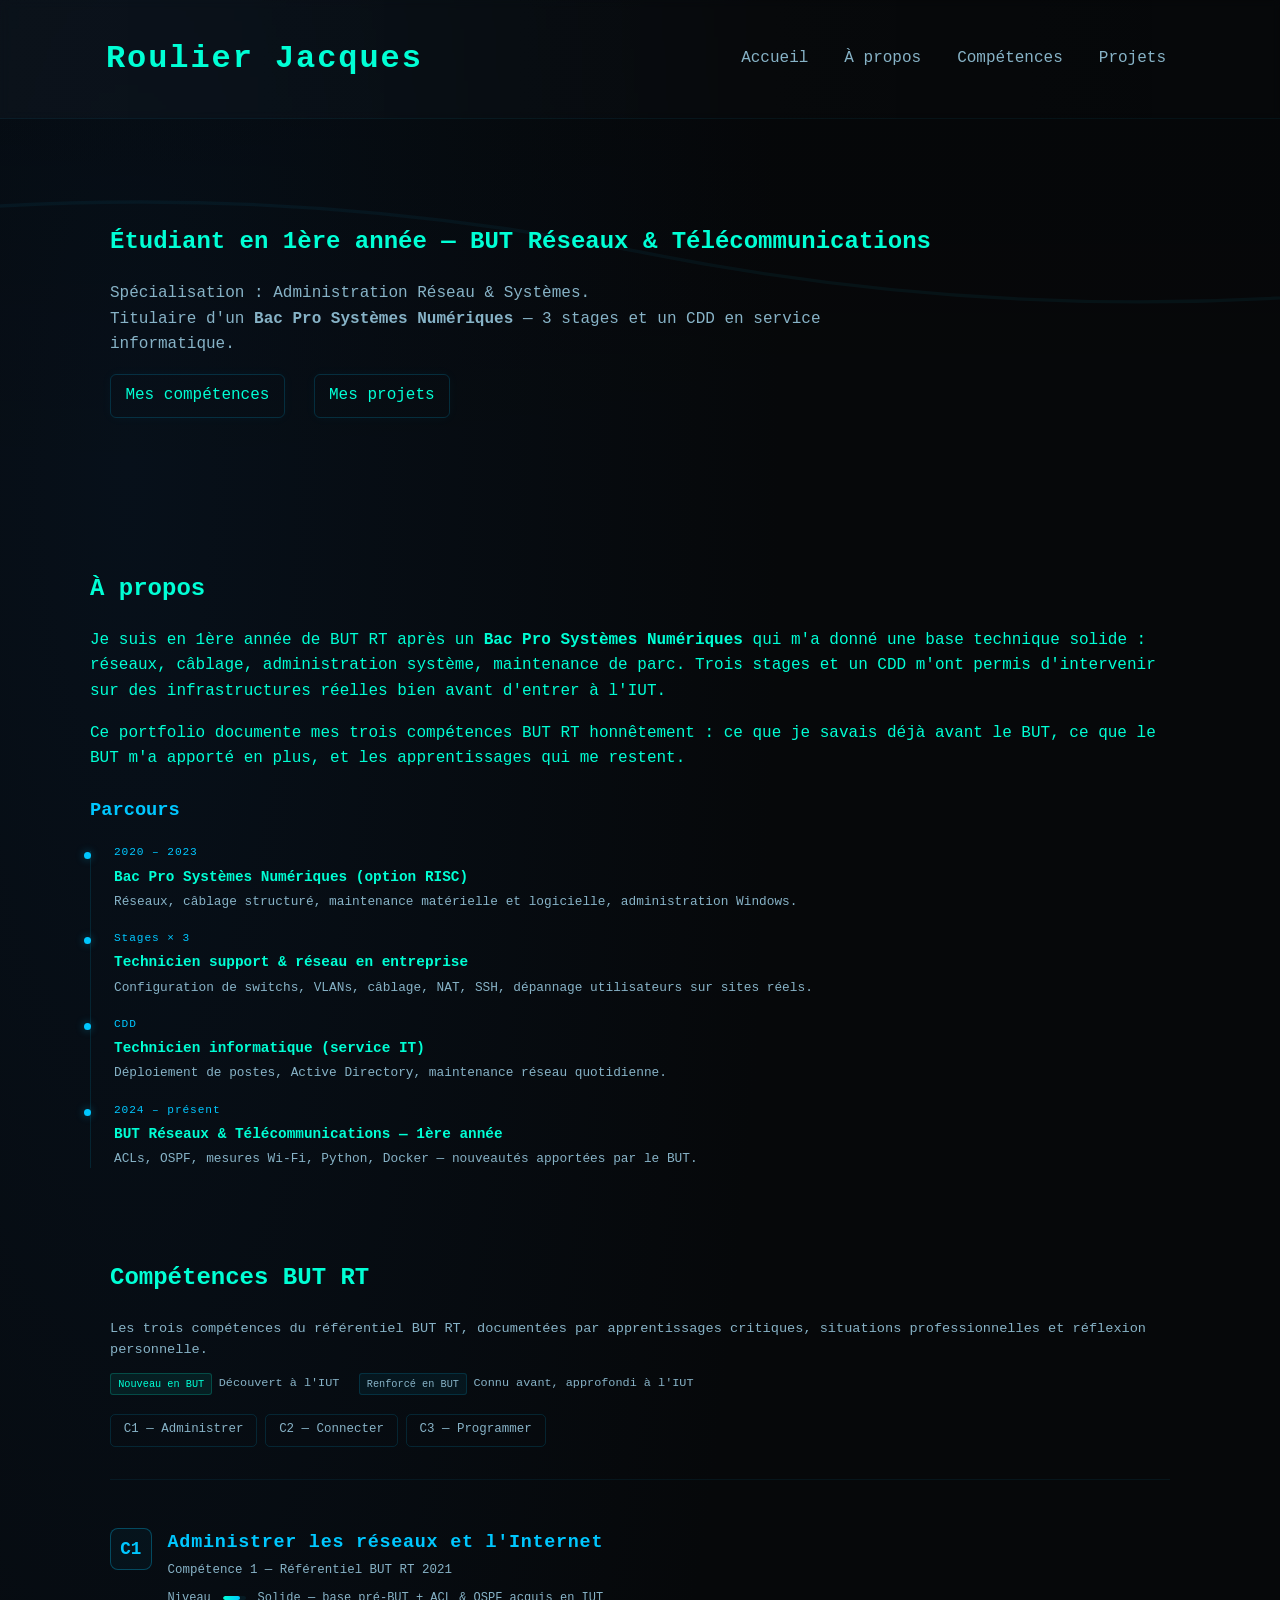
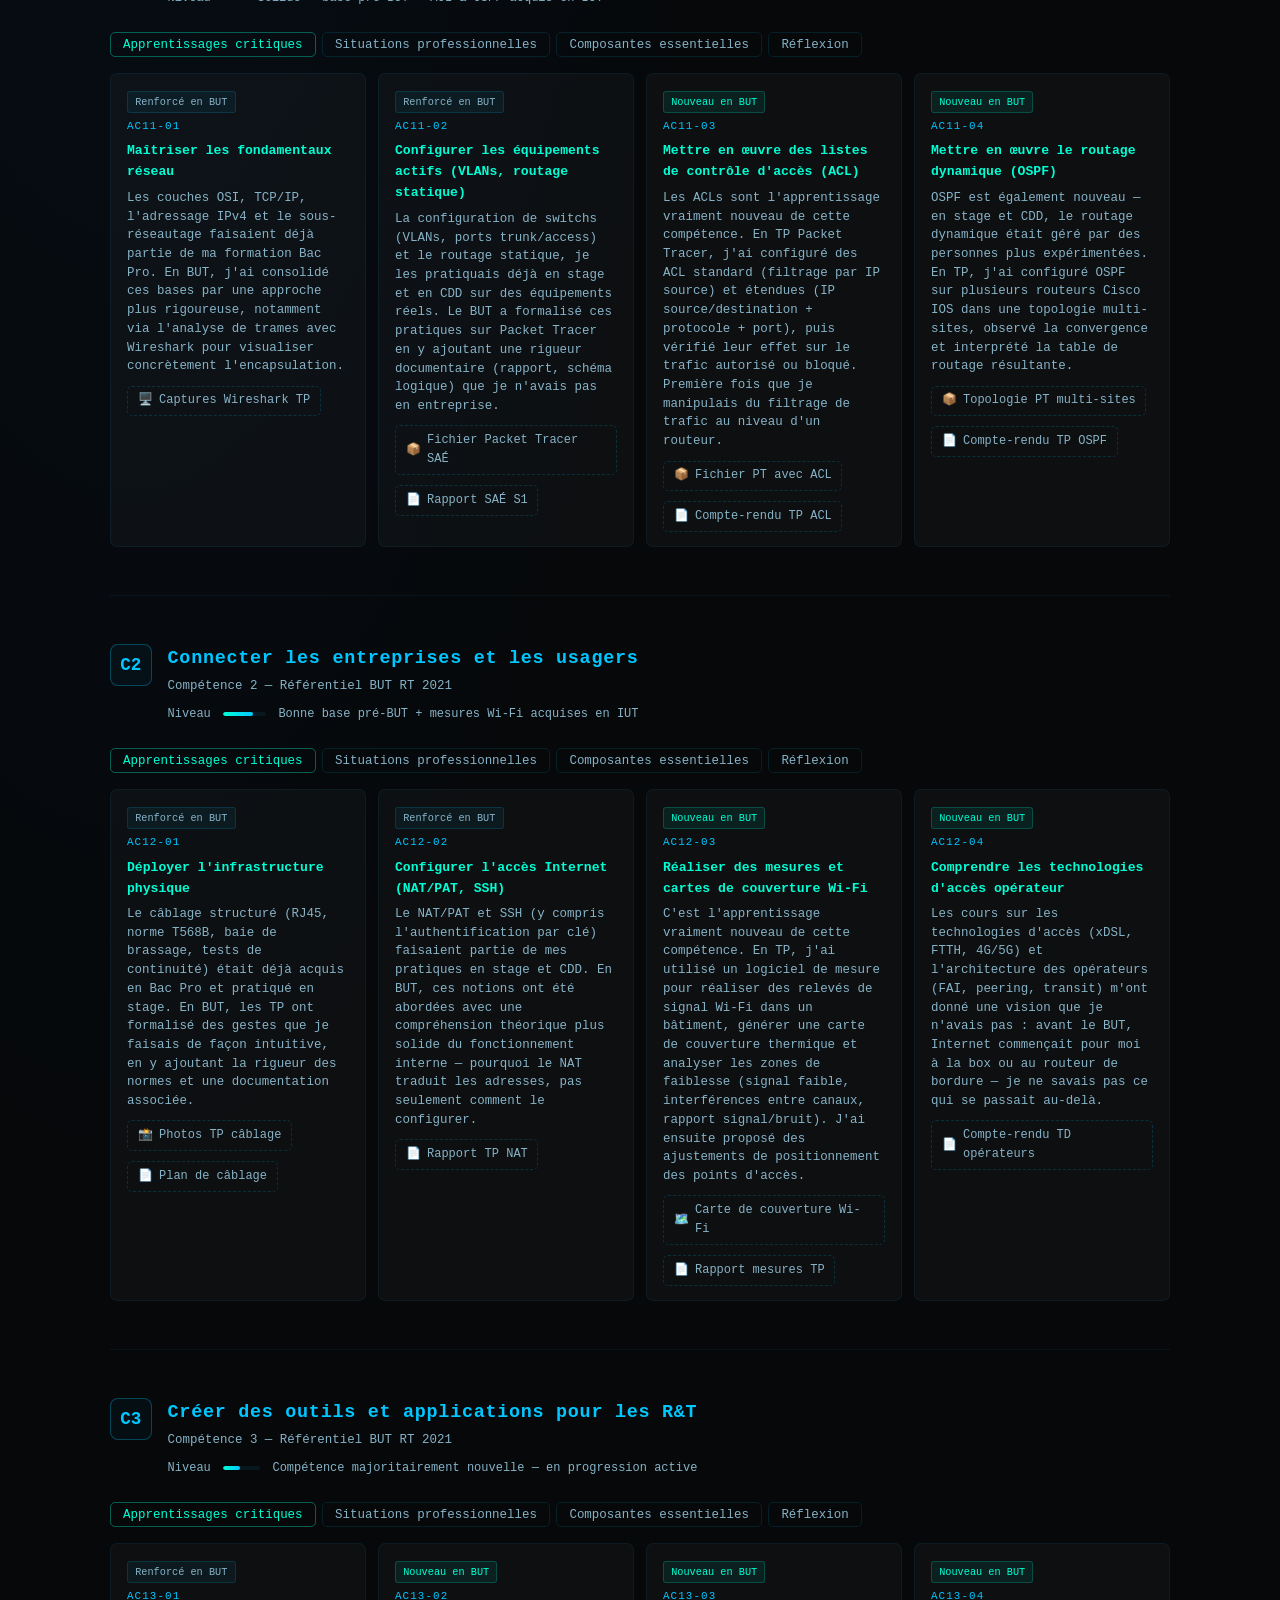
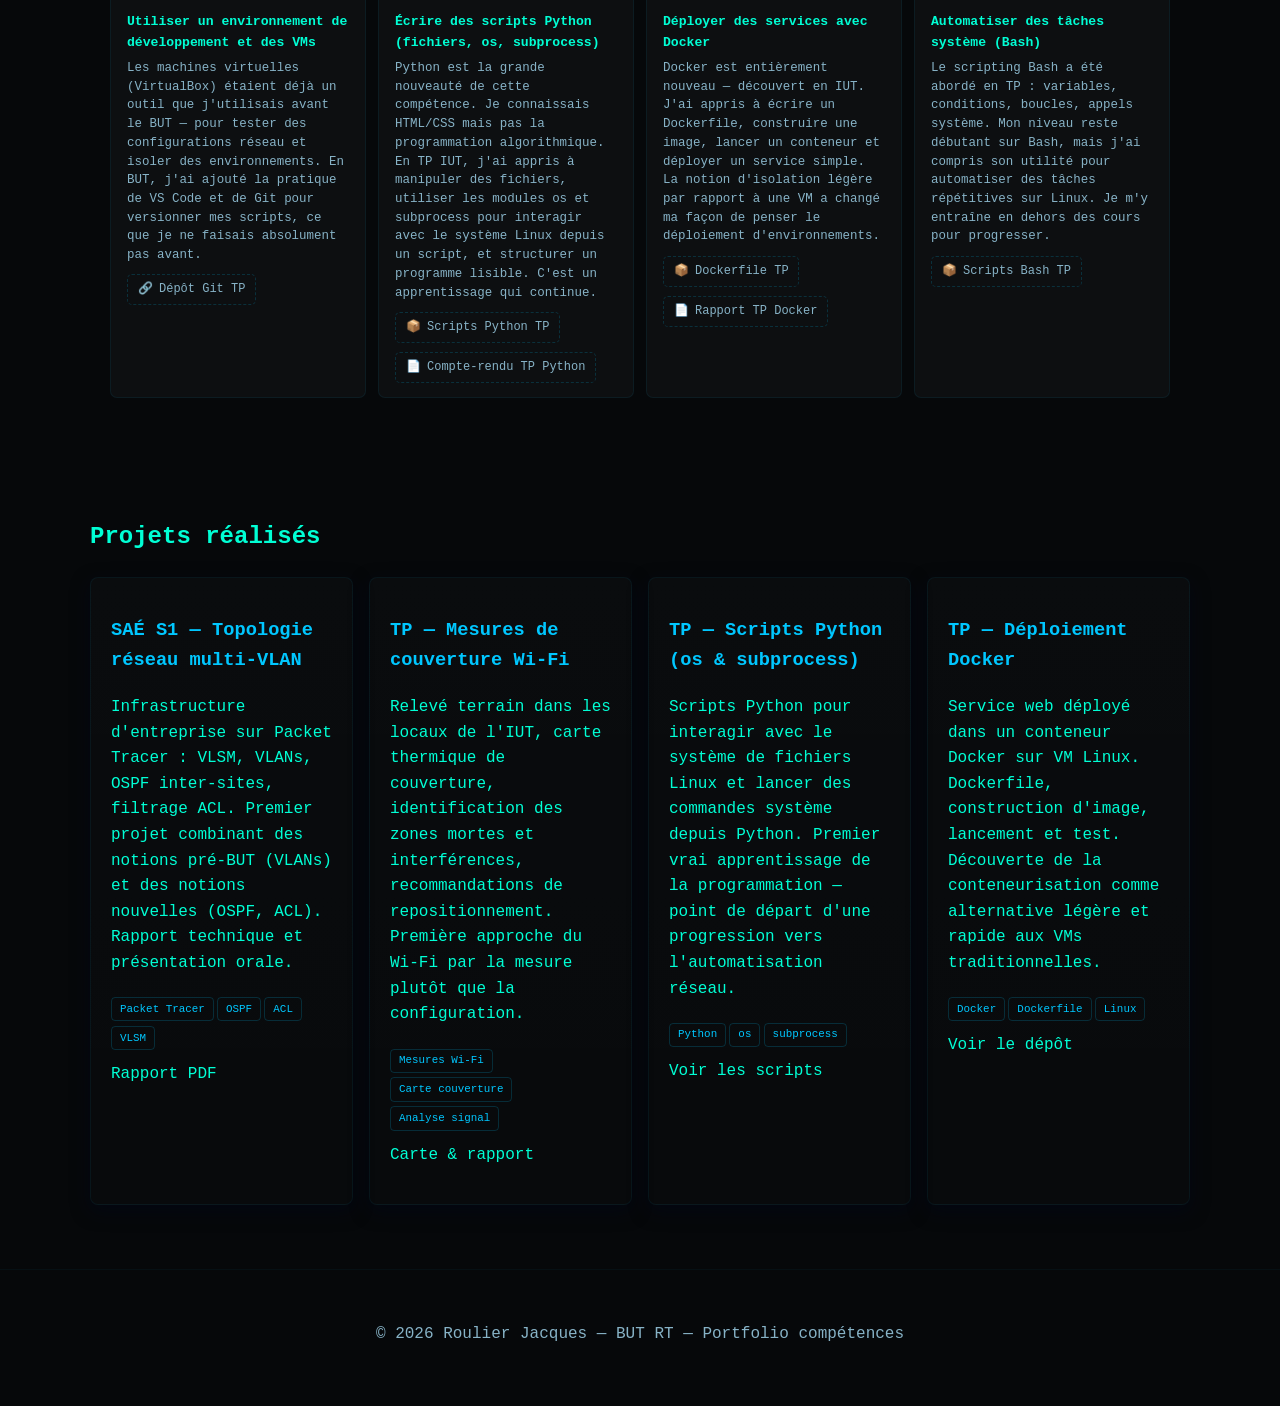
==== index.html @ 88412ad1 "hello" ====
<!doctype html>
<html lang="fr">
<head>
	<meta charset="utf-8">
	<meta http-equiv="X-UA-Compatible" content="IE=edge">
	<meta name="viewport" content="width=device-width, initial-scale=1">
	<meta name="description" content="Portfolio BUT RT — Roulier Jacques — Compétences et parcours.">
	<meta name="author" content="Roulier Jacques">
	<meta name="theme-color" content="#06080a">
	<title>Portfolio — Roulier Jacques (BUT RT)</title>
	<link rel="icon" href="favicon.ico">
	<link rel="stylesheet" href="styles.css">
	<style>
		.competence-section {
			padding: 3rem 0;
			border-top: 1px solid rgba(0,200,255,0.07);
		}
		.competence-header {
			display: flex;
			align-items: flex-start;
			gap: 1rem;
			margin-bottom: 1.5rem;
		}
		.competence-badge {
			flex-shrink: 0;
			width: 2.6rem;
			height: 2.6rem;
			border: 1px solid rgba(0,199,255,0.3);
			border-radius: 8px;
			display: flex;
			align-items: center;
			justify-content: center;
			font-size: 1.1rem;
			font-weight: 700;
			color: var(--accent);
			background: rgba(0,199,255,0.04);
		}
		.competence-title { margin: 0; font-size: 1.15rem; color: var(--accent); letter-spacing: 0.04em; }
		.competence-subtitle { margin: 0.2rem 0 0; font-size: 0.78rem; color: var(--muted); }

		.tabs { display: flex; gap: 0.4rem; margin-bottom: 1rem; flex-wrap: wrap; }
		.tab-btn {
			background: transparent;
			border: 1px solid rgba(0,200,255,0.12);
			color: var(--muted);
			padding: 0.3rem 0.75rem;
			border-radius: 5px;
			cursor: pointer;
			font-family: inherit;
			font-size: 0.78rem;
			transition: color .15s, border-color .15s;
		}
		.tab-btn.active, .tab-btn:hover { color: var(--neon); border-color: rgba(0,255,213,0.35); }
		.tab-panel { display: none; }
		.tab-panel.active { display: block; }

		.ac-grid { display: grid; grid-template-columns: repeat(auto-fit, minmax(240px, 1fr)); gap: 0.75rem; }
		.ac-item {
			background: var(--glass);
			border: 1px solid rgba(0,200,255,0.07);
			border-radius: 7px;
			padding: 0.9rem 1rem;
		}
		.ac-code { font-size: 0.68rem; color: var(--accent); letter-spacing: 0.1em; margin-bottom: 0.3rem; }
		.ac-label { font-size: 0.82rem; color: var(--neon); font-weight: 600; margin-bottom: 0.4rem; }
		.ac-desc { font-size: 0.78rem; color: var(--muted); line-height: 1.5; }

		.ac-origin {
			display: inline-block;
			font-size: 0.64rem;
			padding: 0.1rem 0.45rem;
			border-radius: 3px;
			margin-bottom: 0.35rem;
		}
		.ac-origin.nouveau { background: rgba(0,255,213,0.08); color: var(--neon); border: 1px solid rgba(0,255,213,0.2); }
		.ac-origin.renforce { background: rgba(0,199,255,0.06); color: var(--muted); border: 1px solid rgba(0,199,255,0.15); }

		.situation-card {
			border: 1px solid rgba(0,200,255,0.09);
			border-left: 3px solid var(--accent);
			border-radius: 0 7px 7px 0;
			padding: 0.9rem 1.1rem;
			margin-bottom: 0.75rem;
			background: var(--glass);
		}
		.situation-card h4 { margin: 0 0 0.3rem; font-size: 0.88rem; color: var(--neon); }
		.situation-card p { margin: 0; font-size: 0.8rem; color: var(--muted); line-height: 1.55; }

		.tag {
			display: inline-block;
			font-size: 0.68rem;
			padding: 0.15rem 0.5rem;
			border-radius: 4px;
			border: 1px solid rgba(0,199,255,0.18);
			color: var(--accent);
			margin: 0.3rem 0.2rem 0 0;
		}

		.ce-list { list-style: none; padding: 0; margin: 0; }
		.ce-list li {
			display: flex;
			gap: 0.6rem;
			align-items: flex-start;
			padding: 0.5rem 0;
			border-bottom: 1px solid rgba(0,200,255,0.05);
			font-size: 0.82rem;
			color: var(--muted);
		}
		.ce-list li::before { content: "›"; color: var(--neon); flex-shrink: 0; }

		.reflexion-block {
			background: linear-gradient(135deg, rgba(0,255,213,0.03), rgba(0,199,255,0.02));
			border: 1px solid rgba(0,255,213,0.1);
			border-radius: 8px;
			padding: 1.1rem 1.3rem;
			font-size: 0.85rem;
			color: var(--muted);
			line-height: 1.7;
		}
		.reflexion-block strong { color: var(--neon); }

		.proof-row { display: flex; flex-wrap: wrap; gap: 0.6rem; margin-top: 0.6rem; }
		.proof-badge {
			display: flex;
			align-items: center;
			gap: 0.4rem;
			font-size: 0.75rem;
			color: var(--muted);
			border: 1px dashed rgba(0,200,255,0.18);
			border-radius: 5px;
			padding: 0.3rem 0.6rem;
		}
		.proof-badge span { color: var(--accent); }

		.level-bar { display: flex; align-items: center; gap: 0.75rem; margin-top: 0.5rem; font-size: 0.75rem; color: var(--muted); }
		.bar-track { flex: 1; height: 4px; background: rgba(0,200,255,0.08); border-radius: 4px; overflow: hidden; }
		.bar-fill { height: 100%; border-radius: 4px; background: linear-gradient(90deg, var(--neon), var(--accent)); }

		.timeline { position: relative; padding-left: 1.5rem; }
		.timeline::before { content: ""; position: absolute; left: 0; top: 0.4rem; bottom: 0; width: 1px; background: rgba(0,200,255,0.12); }
		.tl-item { position: relative; margin-bottom: 1.2rem; }
		.tl-item::before { content: ""; position: absolute; left: -1.85rem; top: 0.45rem; width: 7px; height: 7px; border-radius: 50%; background: var(--accent); box-shadow: 0 0 8px rgba(0,199,255,0.4); }
		.tl-date { font-size: 0.7rem; color: var(--accent); letter-spacing: 0.08em; margin-bottom: 0.2rem; }
		.tl-title { font-size: 0.9rem; color: var(--neon); font-weight: 600; }
		.tl-desc { font-size: 0.8rem; color: var(--muted); margin-top: 0.2rem; line-height: 1.5; }

		.comp-nav { display: flex; gap: 0.5rem; flex-wrap: wrap; margin-bottom: 2rem; }
		.comp-nav a {
			font-size: 0.78rem; padding: 0.35rem 0.8rem;
			border: 1px solid rgba(0,200,255,0.14); border-radius: 5px;
			color: var(--muted); text-decoration: none;
			transition: color .15s, border-color .15s;
		}
		.comp-nav a:hover { color: var(--neon); border-color: rgba(0,255,213,0.3); }

		.legend { display: flex; gap: 1.2rem; margin-bottom: 1.2rem; font-size: 0.74rem; color: var(--muted); flex-wrap: wrap; }
		.legend-item { display: flex; align-items: center; gap: 0.4rem; }

		h2 { color: var(--neon); }
		h3 { color: var(--accent); }
		@media (max-width: 600px) { .ac-grid { grid-template-columns: 1fr; } }
	</style>
</head>
<body class="cyber">
	<a class="skip-link" href="#main">Aller au contenu</a>

	<header class="site-header">
		<div class="container header-inner">
			<h1 class="site-title"><a href="#">Roulier Jacques</a></h1>
			<nav class="main-nav" aria-label="Navigation principale">
				<ul>
					<li><a href="#accueil">Accueil</a></li>
					<li><a href="#apropos">À propos</a></li>
					<li><a href="#competences">Compétences</a></li>
					<li><a href="#projets">Projets</a></li>
				</ul>
			</nav>
		</div>
	</header>

	<main id="main" role="main">

		<section id="accueil" class="hero">
			<div class="container">
				<h2>Étudiant en 1ère année — BUT Réseaux &amp; Télécommunications</h2>
				<p class="lead">
					Spécialisation : Administration Réseau &amp; Systèmes.<br>
					Titulaire d'un <strong>Bac Pro Systèmes Numériques</strong> — 3 stages et un CDD en service informatique.
				</p>
				<p>
					<a class="btn" href="#competences">Mes compétences</a>
					&nbsp;
					<a class="btn" href="#projets">Mes projets</a>
				</p>
			</div>
		</section>

		<section id="apropos" class="about container">
			<h2>À propos</h2>
			<p>
				Je suis en 1ère année de BUT RT après un <strong>Bac Pro Systèmes Numériques</strong>
				qui m'a donné une base technique solide : réseaux, câblage, administration système,
				maintenance de parc. Trois stages et un CDD m'ont permis d'intervenir sur des
				infrastructures réelles bien avant d'entrer à l'IUT.
			</p>
			<p>
				Ce portfolio documente mes trois compétences BUT RT honnêtement : ce que je savais déjà
				avant le BUT, ce que le BUT m'a apporté en plus, et les apprentissages qui me restent.
			</p>

			<h3 style="margin-top:1.5rem;">Parcours</h3>
			<div class="timeline">
				<div class="tl-item">
					<div class="tl-date">2020 – 2023</div>
					<div class="tl-title">Bac Pro Systèmes Numériques (option RISC)</div>
					<div class="tl-desc">Réseaux, câblage structuré, maintenance matérielle et logicielle, administration Windows.</div>
				</div>
				<div class="tl-item">
					<div class="tl-date">Stages × 3</div>
					<div class="tl-title">Technicien support &amp; réseau en entreprise</div>
					<div class="tl-desc">Configuration de switchs, VLANs, câblage, NAT, SSH, dépannage utilisateurs sur sites réels.</div>
				</div>
				<div class="tl-item">
					<div class="tl-date">CDD</div>
					<div class="tl-title">Technicien informatique (service IT)</div>
					<div class="tl-desc">Déploiement de postes, Active Directory, maintenance réseau quotidienne.</div>
				</div>
				<div class="tl-item">
					<div class="tl-date">2024 – présent</div>
					<div class="tl-title">BUT Réseaux &amp; Télécommunications — 1ère année</div>
					<div class="tl-desc">ACLs, OSPF, mesures Wi-Fi, Python, Docker — nouveautés apportées par le BUT.</div>
				</div>
			</div>
		</section>

		<section id="competences" class="container">
			<h2>Compétences BUT RT</h2>
			<p style="color:var(--muted);font-size:0.85rem;margin-bottom:0.75rem;">
				Les trois compétences du référentiel BUT RT, documentées par apprentissages critiques,
				situations professionnelles et réflexion personnelle.
			</p>
			<div class="legend">
				<div class="legend-item">
					<span class="ac-origin nouveau" style="margin:0;">Nouveau en BUT</span>
					<span>Découvert à l'IUT</span>
				</div>
				<div class="legend-item">
					<span class="ac-origin renforce" style="margin:0;">Renforcé en BUT</span>
					<span>Connu avant, approfondi à l'IUT</span>
				</div>
			</div>

			<nav class="comp-nav" aria-label="Navigation compétences">
				<a href="#c1">C1 — Administrer</a>
				<a href="#c2">C2 — Connecter</a>
				<a href="#c3">C3 — Programmer</a>
			</nav>

			<!-- C1 -->
			<div id="c1" class="competence-section">
				<div class="competence-header">
					<div class="competence-badge">C1</div>
					<div>
						<h3 class="competence-title">Administrer les réseaux et l'Internet</h3>
						<p class="competence-subtitle">Compétence 1 — Référentiel BUT RT 2021</p>
						<div class="level-bar">
							<span>Niveau</span>
							<div class="bar-track"><div class="bar-fill" style="width:75%"></div></div>
							<span>Solide — base pré-BUT + ACL &amp; OSPF acquis en IUT</span>
						</div>
					</div>
				</div>

				<div class="tabs">
					<button class="tab-btn active" onclick="switchTab(this,'c1-ac')">Apprentissages critiques</button>
					<button class="tab-btn" onclick="switchTab(this,'c1-sit')">Situations professionnelles</button>
					<button class="tab-btn" onclick="switchTab(this,'c1-ce')">Composantes essentielles</button>
					<button class="tab-btn" onclick="switchTab(this,'c1-ref')">Réflexion</button>
				</div>

				<div id="c1-ac" class="tab-panel active">
					<div class="ac-grid">
						<div class="ac-item">
							<div class="ac-origin renforce">Renforcé en BUT</div>
							<div class="ac-code">AC11-01</div>
							<div class="ac-label">Maîtriser les fondamentaux réseau</div>
							<div class="ac-desc">
								Les couches OSI, TCP/IP, l'adressage IPv4 et le sous-réseautage faisaient
								déjà partie de ma formation Bac Pro. En BUT, j'ai consolidé ces bases par
								une approche plus rigoureuse, notamment via l'analyse de trames avec
								Wireshark pour visualiser concrètement l'encapsulation.
							</div>
							<div class="proof-row">
								<div class="proof-badge"><span>🖥️</span> Captures Wireshark TP</div>
							</div>
						</div>
						<div class="ac-item">
							<div class="ac-origin renforce">Renforcé en BUT</div>
							<div class="ac-code">AC11-02</div>
							<div class="ac-label">Configurer les équipements actifs (VLANs, routage statique)</div>
							<div class="ac-desc">
								La configuration de switchs (VLANs, ports trunk/access) et le routage statique,
								je les pratiquais déjà en stage et en CDD sur des équipements réels.
								Le BUT a formalisé ces pratiques sur Packet Tracer en y ajoutant
								une rigueur documentaire (rapport, schéma logique) que je n'avais pas en entreprise.
							</div>
							<div class="proof-row">
								<div class="proof-badge"><span>📦</span> Fichier Packet Tracer SAÉ</div>
								<div class="proof-badge"><span>📄</span> Rapport SAÉ S1</div>
							</div>
						</div>
						<div class="ac-item">
							<div class="ac-origin nouveau">Nouveau en BUT</div>
							<div class="ac-code">AC11-03</div>
							<div class="ac-label">Mettre en œuvre des listes de contrôle d'accès (ACL)</div>
							<div class="ac-desc">
								Les ACLs sont l'apprentissage vraiment nouveau de cette compétence.
								En TP Packet Tracer, j'ai configuré des ACL standard (filtrage par IP source)
								et étendues (IP source/destination + protocole + port), puis vérifié leur
								effet sur le trafic autorisé ou bloqué. Première fois que je manipulais
								du filtrage de trafic au niveau d'un routeur.
							</div>
							<div class="proof-row">
								<div class="proof-badge"><span>📦</span> Fichier PT avec ACL</div>
								<div class="proof-badge"><span>📄</span> Compte-rendu TP ACL</div>
							</div>
						</div>
						<div class="ac-item">
							<div class="ac-origin nouveau">Nouveau en BUT</div>
							<div class="ac-code">AC11-04</div>
							<div class="ac-label">Mettre en œuvre le routage dynamique (OSPF)</div>
							<div class="ac-desc">
								OSPF est également nouveau — en stage et CDD, le routage dynamique était
								géré par des personnes plus expérimentées. En TP, j'ai configuré OSPF
								sur plusieurs routeurs Cisco IOS dans une topologie multi-sites,
								observé la convergence et interprété la table de routage résultante.
							</div>
							<div class="proof-row">
								<div class="proof-badge"><span>📦</span> Topologie PT multi-sites</div>
								<div class="proof-badge"><span>📄</span> Compte-rendu TP OSPF</div>
							</div>
						</div>
					</div>
				</div>

				<div id="c1-sit" class="tab-panel">
					<div class="situation-card">
						<h4>CDD — Administration réseau quotidienne</h4>
						<p>
							Intervention sur le réseau local : remplacement d'un switch, vérification des VLANs
							par service (voix / données), tests de connectivité. Une situation que je maîtrisais
							bien grâce à mes stages — j'ai pu être autonome rapidement.
						</p>
						<div><span class="tag">VLANs</span><span class="tag">Switch managé</span><span class="tag">Environnement réel</span></div>
					</div>
					<div class="situation-card">
						<h4>SAÉ S1 — Topologie réseau simulée (IUT)</h4>
						<p>
							En binôme sur Packet Tracer : infrastructure d'entreprise avec adressage VLSM,
							VLANs, routage OSPF entre deux sites et filtrage ACL. Première fois que je combinais
							des notions connues (VLANs) avec des notions nouvelles (OSPF, ACL) dans un projet complet.
							Rapport technique et présentation orale.
						</p>
						<div><span class="tag">Packet Tracer</span><span class="tag">OSPF</span><span class="tag">ACL</span><span class="tag">VLSM</span></div>
					</div>
				</div>

				<div id="c1-ce" class="tab-panel">
					<ul class="ce-list">
						<li>En respectant les principes fondamentaux des architectures réseau (couches, protocoles, adressage)</li>
						<li>En tenant compte des contraintes de sécurité — notamment via le filtrage ACL pour contrôler les flux</li>
						<li>En documentant les configurations et topologies pour assurer la maintenabilité</li>
						<li>En utilisant des outils de simulation (Packet Tracer) pour valider les configurations</li>
						<li>En adoptant une démarche méthodique de diagnostic (ping, traceroute, show ip route, show access-lists)</li>
					</ul>
				</div>

				<div id="c1-ref" class="tab-panel">
					<div class="reflexion-block">
						<strong>Ce que je savais avant, ce que le BUT m'a vraiment apporté :</strong><br><br>
						Avant le BUT, les VLANs et la configuration de switchs faisaient partie de mon quotidien
						en stage et en CDD. Je n'avais pas de lacune à ce niveau — j'intervenais sur des
						équipements réels avec une bonne autonomie.<br><br>
						Ce que le BUT m'a vraiment apporté, c'est d'abord les <strong>ACLs</strong>. Je savais
						que le filtrage réseau existait, mais je ne l'avais jamais configuré moi-même.
						Comprendre la logique de traitement (lecture séquentielle des règles, deny implicite
						final) m'a donné une vision beaucoup plus précise de ce que fait réellement un routeur
						sur le trafic — et m'a fait comprendre pourquoi certaines communications échouaient
						sans raison apparente dans mes anciens environnements de stage.<br><br>
						<strong>OSPF</strong> a aussi été une vraie découverte : en entreprise, le routage
						dynamique était géré par des gens plus expérimentés. Comprendre comment les routeurs
						échangent leurs routes et convergent automatiquement m'a aidé à comprendre des
						comportements réseau que j'observais sans pouvoir les expliquer avant.<br><br>
						Ce que je veux approfondir : la sécurité réseau plus avancée (pare-feu étatique, DMZ)
						et la supervision (Zabbix) que j'aborderai en S2/S3.
					</div>
				</div>
			</div>

			<!-- C2 -->
			<div id="c2" class="competence-section">
				<div class="competence-header">
					<div class="competence-badge">C2</div>
					<div>
						<h3 class="competence-title">Connecter les entreprises et les usagers</h3>
						<p class="competence-subtitle">Compétence 2 — Référentiel BUT RT 2021</p>
						<div class="level-bar">
							<span>Niveau</span>
							<div class="bar-track"><div class="bar-fill" style="width:70%"></div></div>
							<span>Bonne base pré-BUT + mesures Wi-Fi acquises en IUT</span>
						</div>
					</div>
				</div>

				<div class="tabs">
					<button class="tab-btn active" onclick="switchTab(this,'c2-ac')">Apprentissages critiques</button>
					<button class="tab-btn" onclick="switchTab(this,'c2-sit')">Situations professionnelles</button>
					<button class="tab-btn" onclick="switchTab(this,'c2-ce')">Composantes essentielles</button>
					<button class="tab-btn" onclick="switchTab(this,'c2-ref')">Réflexion</button>
				</div>

				<div id="c2-ac" class="tab-panel active">
					<div class="ac-grid">
						<div class="ac-item">
							<div class="ac-origin renforce">Renforcé en BUT</div>
							<div class="ac-code">AC12-01</div>
							<div class="ac-label">Déployer l'infrastructure physique</div>
							<div class="ac-desc">
								Le câblage structuré (RJ45, norme T568B, baie de brassage, tests de continuité)
								était déjà acquis en Bac Pro et pratiqué en stage. En BUT, les TP ont formalisé
								des gestes que je faisais de façon intuitive, en y ajoutant la rigueur
								des normes et une documentation associée.
							</div>
							<div class="proof-row">
								<div class="proof-badge"><span>📸</span> Photos TP câblage</div>
								<div class="proof-badge"><span>📄</span> Plan de câblage</div>
							</div>
						</div>
						<div class="ac-item">
							<div class="ac-origin renforce">Renforcé en BUT</div>
							<div class="ac-code">AC12-02</div>
							<div class="ac-label">Configurer l'accès Internet (NAT/PAT, SSH)</div>
							<div class="ac-desc">
								Le NAT/PAT et SSH (y compris l'authentification par clé) faisaient partie
								de mes pratiques en stage et CDD. En BUT, ces notions ont été abordées avec
								une compréhension théorique plus solide du fonctionnement interne — pourquoi
								le NAT traduit les adresses, pas seulement comment le configurer.
							</div>
							<div class="proof-row">
								<div class="proof-badge"><span>📄</span> Rapport TP NAT</div>
							</div>
						</div>
						<div class="ac-item">
							<div class="ac-origin nouveau">Nouveau en BUT</div>
							<div class="ac-code">AC12-03</div>
							<div class="ac-label">Réaliser des mesures et cartes de couverture Wi-Fi</div>
							<div class="ac-desc">
								C'est l'apprentissage vraiment nouveau de cette compétence. En TP, j'ai utilisé
								un logiciel de mesure pour réaliser des relevés de signal Wi-Fi dans un bâtiment,
								générer une carte de couverture thermique et analyser les zones de faiblesse
								(signal faible, interférences entre canaux, rapport signal/bruit).
								J'ai ensuite proposé des ajustements de positionnement des points d'accès.
							</div>
							<div class="proof-row">
								<div class="proof-badge"><span>🗺️</span> Carte de couverture Wi-Fi</div>
								<div class="proof-badge"><span>📄</span> Rapport mesures TP</div>
							</div>
						</div>
						<div class="ac-item">
							<div class="ac-origin nouveau">Nouveau en BUT</div>
							<div class="ac-code">AC12-04</div>
							<div class="ac-label">Comprendre les technologies d'accès opérateur</div>
							<div class="ac-desc">
								Les cours sur les technologies d'accès (xDSL, FTTH, 4G/5G) et l'architecture
								des opérateurs (FAI, peering, transit) m'ont donné une vision que je n'avais
								pas : avant le BUT, Internet commençait pour moi à la box ou au routeur de
								bordure — je ne savais pas ce qui se passait au-delà.
							</div>
							<div class="proof-row">
								<div class="proof-badge"><span>📄</span> Compte-rendu TD opérateurs</div>
							</div>
						</div>
					</div>
				</div>

				<div id="c2-sit" class="tab-panel">
					<div class="situation-card">
						<h4>Stage 1 — Installation réseau sur site</h4>
						<p>
							Déploiement d'un nouveau site : passage de câbles, raccordement des prises
							murales, tests de continuité, étiquetage de la baie. Situation maîtrisée —
							j'ai pu être efficace et autonome dès le premier jour.
						</p>
						<div><span class="tag">Câblage structuré</span><span class="tag">Baie de brassage</span><span class="tag">Environnement réel</span></div>
					</div>
					<div class="situation-card">
						<h4>CDD — Accès distant (NAT, SSH)</h4>
						<p>
							Configuration d'accès distants pour les utilisateurs : NAT sur le routeur, SSH
							avec clés, guide utilisateur. C'est là que j'ai compris que même une configuration
							correcte est inutile sans documentation claire — les appels au support
							provenaient du manque d'explication, pas de problèmes techniques.
						</p>
						<div><span class="tag">NAT</span><span class="tag">SSH</span><span class="tag">Documentation</span></div>
					</div>
					<div class="situation-card">
						<h4>TP IUT — Mesures de couverture Wi-Fi</h4>
						<p>
							Relevé de signal dans les locaux de l'IUT, génération d'une carte thermique,
							identification des zones mortes et des sources d'interférences entre canaux.
							Première fois que j'abordais le Wi-Fi sous l'angle de la mesure et de la
							validation, plutôt que de la simple configuration d'un point d'accès.
						</p>
						<div><span class="tag">Mesures Wi-Fi</span><span class="tag">Carte couverture</span><span class="tag">Analyse signal</span></div>
					</div>
				</div>

				<div id="c2-ce" class="tab-panel">
					<ul class="ce-list">
						<li>En respectant les normes de câblage (T568B) pour garantir la fiabilité physique de l'infrastructure</li>
						<li>En validant les déploiements sans fil par des mesures terrain — et pas seulement par configuration</li>
						<li>En sécurisant les accès distants par des protocoles robustes (SSH à clé, NAT restrictif)</li>
						<li>En documentant les installations pour faciliter la maintenance et l'usage par les non-techniciens</li>
						<li>En comprenant l'architecture réseau dans sa globalité, du LAN jusqu'à l'accès opérateur</li>
					</ul>
				</div>

				<div id="c2-ref" class="tab-panel">
					<div class="reflexion-block">
						<strong>Ce que je savais avant, ce que le BUT m'a vraiment apporté :</strong><br><br>
						C2 est la compétence où j'avais le plus de bagage avant d'arriver en BUT. Le câblage,
						le NAT, SSH — c'est du quotidien pratiqué en stage et en CDD. Arriver à l'IUT
						avec cette expérience m'a permis d'être à l'aise sur les TP dès le début et de
						me concentrer sur ce qui était vraiment nouveau pour moi.<br><br>
						Ce que le BUT m'a vraiment apporté ici, c'est la <strong>mesure Wi-Fi</strong>.
						Je savais configurer un point d'accès, mais je n'avais jamais pensé à <em>mesurer</em>
						et <em>valider</em> la couverture. Générer une carte thermique, identifier les zones
						mortes, comprendre les interférences entre canaux — c'est une approche méthodique
						que je ne connaissais pas. Elle m'a appris qu'un déploiement Wi-Fi sans mesure
						de validation est un déploiement fait à moitié.<br><br>
						Les cours sur les technologies opérateurs m'ont aussi donné une vision que je
						n'avais pas : avant, Internet commençait à la box. Maintenant je comprends ce
						qui se passe derrière — FAI, peering, transit, backbone.<br><br>
						Ce que je veux approfondir : les protocoles Wi-Fi avancés (Wi-Fi 6, roaming) et
						la qualité de service (QoS) pour la voix et la vidéo.
					</div>
				</div>
			</div>

			<!-- C3 -->
			<div id="c3" class="competence-section">
				<div class="competence-header">
					<div class="competence-badge">C3</div>
					<div>
						<h3 class="competence-title">Créer des outils et applications pour les R&T</h3>
						<p class="competence-subtitle">Compétence 3 — Référentiel BUT RT 2021</p>
						<div class="level-bar">
							<span>Niveau</span>
							<div class="bar-track"><div class="bar-fill" style="width:45%"></div></div>
							<span>Compétence majoritairement nouvelle — en progression active</span>
						</div>
					</div>
				</div>

				<div class="tabs">
					<button class="tab-btn active" onclick="switchTab(this,'c3-ac')">Apprentissages critiques</button>
					<button class="tab-btn" onclick="switchTab(this,'c3-sit')">Situations professionnelles</button>
					<button class="tab-btn" onclick="switchTab(this,'c3-ce')">Composantes essentielles</button>
					<button class="tab-btn" onclick="switchTab(this,'c3-ref')">Réflexion</button>
				</div>

				<div id="c3-ac" class="tab-panel active">
					<div class="ac-grid">
						<div class="ac-item">
							<div class="ac-origin renforce">Renforcé en BUT</div>
							<div class="ac-code">AC13-01</div>
							<div class="ac-label">Utiliser un environnement de développement et des VMs</div>
							<div class="ac-desc">
								Les machines virtuelles (VirtualBox) étaient déjà un outil que j'utilisais
								avant le BUT — pour tester des configurations réseau et isoler des environnements.
								En BUT, j'ai ajouté la pratique de VS Code et de Git pour versionner mes
								scripts, ce que je ne faisais absolument pas avant.
							</div>
							<div class="proof-row">
								<div class="proof-badge"><span>🔗</span> Dépôt Git TP</div>
							</div>
						</div>
						<div class="ac-item">
							<div class="ac-origin nouveau">Nouveau en BUT</div>
							<div class="ac-code">AC13-02</div>
							<div class="ac-label">Écrire des scripts Python (fichiers, os, subprocess)</div>
							<div class="ac-desc">
								Python est la grande nouveauté de cette compétence. Je connaissais HTML/CSS
								mais pas la programmation algorithmique. En TP IUT, j'ai appris à manipuler
								des fichiers, utiliser les modules <code>os</code> et <code>subprocess</code>
								pour interagir avec le système Linux depuis un script, et structurer un
								programme lisible. C'est un apprentissage qui continue.
							</div>
							<div class="proof-row">
								<div class="proof-badge"><span>📦</span> Scripts Python TP</div>
								<div class="proof-badge"><span>📄</span> Compte-rendu TP Python</div>
							</div>
						</div>
						<div class="ac-item">
							<div class="ac-origin nouveau">Nouveau en BUT</div>
							<div class="ac-code">AC13-03</div>
							<div class="ac-label">Déployer des services avec Docker</div>
							<div class="ac-desc">
								Docker est entièrement nouveau — découvert en IUT. J'ai appris à écrire un
								<code>Dockerfile</code>, construire une image, lancer un conteneur et
								déployer un service simple. La notion d'isolation légère par rapport à
								une VM a changé ma façon de penser le déploiement d'environnements.
							</div>
							<div class="proof-row">
								<div class="proof-badge"><span>📦</span> Dockerfile TP</div>
								<div class="proof-badge"><span>📄</span> Rapport TP Docker</div>
							</div>
						</div>
						<div class="ac-item">
							<div class="ac-origin nouveau">Nouveau en BUT</div>
							<div class="ac-code">AC13-04</div>
							<div class="ac-label">Automatiser des tâches système (Bash)</div>
							<div class="ac-desc">
								Le scripting Bash a été abordé en TP : variables, conditions, boucles,
								appels système. Mon niveau reste débutant sur Bash, mais j'ai compris son
								utilité pour automatiser des tâches répétitives sur Linux. Je m'y entraîne
								en dehors des cours pour progresser.
							</div>
							<div class="proof-row">
								<div class="proof-badge"><span>📦</span> Scripts Bash TP</div>
							</div>
						</div>
					</div>
				</div>

				<div id="c3-sit" class="tab-panel">
					<div class="situation-card">
						<h4>TP IUT — Scripts Python : fichiers et système</h4>
						<p>
							Écriture de scripts Python utilisant <code>os</code> et <code>subprocess</code>
							pour interagir avec le système de fichiers Linux et lancer des commandes système
							depuis Python. Ces TP ont été mon vrai point d'entrée dans la programmation —
							avant, je n'avais jamais écrit de code structuré hors HTML/CSS.
						</p>
						<div><span class="tag">Python</span><span class="tag">os</span><span class="tag">subprocess</span><span class="tag">Linux</span></div>
					</div>
					<div class="situation-card">
						<h4>TP IUT — Déploiement d'un service avec Docker</h4>
						<p>
							Écriture d'un Dockerfile, construction de l'image, lancement du conteneur et
							vérification du service. Comparaison directe avec une VM : même isolation,
							démarrage en secondes au lieu de minutes, empreinte bien plus légère.
							Cette différence m'a convaincu de l'intérêt des conteneurs.
						</p>
						<div><span class="tag">Docker</span><span class="tag">Dockerfile</span><span class="tag">Linux</span></div>
					</div>
					<div class="situation-card">
						<h4>Pratique personnelle — HTML/CSS (avant le BUT)</h4>
						<p>
							Avant d'entrer en BUT RT, j'avais réalisé ce site portfolio en HTML/CSS —
							mon seul bagage en "développement" à l'époque. Ce portfolio en est la preuve
							concrète, et illustre le chemin parcouru depuis : du HTML statique vers Python
							et Docker grâce au BUT.
						</p>
						<div><span class="tag">HTML</span><span class="tag">CSS</span><span class="tag">Pratique personnelle</span></div>
					</div>
				</div>

				<div id="c3-ce" class="tab-panel">
					<ul class="ce-list">
						<li>En adoptant une approche structurée de l'écriture de scripts : lisibilité, commentaires, gestion des cas d'erreur</li>
						<li>En choisissant l'outil adapté à la situation (script Python léger, conteneur Docker, VM)</li>
						<li>En répondant à un besoin concret d'automatisation ou de déploiement dans un contexte réseau ou système</li>
						<li>En documentant les outils produits pour permettre leur réutilisation par d'autres</li>
						<li>En testant les scripts sur des environnements représentatifs avant de les considérer comme fiables</li>
					</ul>
				</div>

				<div id="c3-ref" class="tab-panel">
					<div class="reflexion-block">
						<strong>Ce que je savais avant, ce que le BUT m'a vraiment apporté :</strong><br><br>
						C3 est la compétence où j'avais le moins de base en arrivant en BUT. Je connaissais
						HTML/CSS pour faire des pages web statiques, et j'utilisais des VMs — mais je n'avais
						jamais vraiment programmé. Pas de Python, pas de Bash, pas de Docker.<br><br>
						Les TP Python m'ont confronté à une façon de penser que je n'avais pas : décomposer
						un problème en étapes, écrire des instructions que la machine exécute dans l'ordre.
						Les modules <code>os</code> et <code>subprocess</code> m'ont montré que Python
						pouvait interagir directement avec le système Linux — ce qui ouvre la porte à
						l'<strong>automatisation des tâches réseau</strong>, qui est exactement ce qui
						m'intéresse dans mon parcours RT.<br><br>
						Docker a aussi été une révélation. Là où j'attendais plusieurs minutes le démarrage
						d'une VM, un conteneur est opérationnel en secondes. Cette légèreté change
						complètement l'approche du déploiement de services — et je comprends maintenant
						pourquoi c'est devenu un standard dans les environnements professionnels.<br><br>
						Je suis honnête sur mon niveau actuel : c'est la compétence où j'ai le plus de
						progression devant moi. Mon objectif est de combiner Python et les bibliothèques
						réseau (<code>socket</code>, <code>Netmiko</code>) pour automatiser la configuration
						d'équipements — là où mes compétences C1 et C3 se rejoindraient concrètement.
					</div>
				</div>
			</div>

		</section>

		<section id="projets" class="container projects">
			<h2>Projets réalisés</h2>
			<div class="grid">
				<article class="card">
					<h3>SAÉ S1 — Topologie réseau multi-VLAN</h3>
					<p>Infrastructure d'entreprise sur Packet Tracer : VLSM, VLANs, OSPF inter-sites, filtrage ACL. Premier projet combinant des notions pré-BUT (VLANs) et des notions nouvelles (OSPF, ACL). Rapport technique et présentation orale.</p>
					<div><span class="tag">Packet Tracer</span><span class="tag">OSPF</span><span class="tag">ACL</span><span class="tag">VLSM</span></div>
					<p style="margin-top:0.75rem;"><a href="#">Rapport PDF</a></p>
				</article>
				<article class="card">
					<h3>TP — Mesures de couverture Wi-Fi</h3>
					<p>Relevé terrain dans les locaux de l'IUT, carte thermique de couverture, identification des zones mortes et interférences, recommandations de repositionnement. Première approche du Wi-Fi par la mesure plutôt que la configuration.</p>
					<div><span class="tag">Mesures Wi-Fi</span><span class="tag">Carte couverture</span><span class="tag">Analyse signal</span></div>
					<p style="margin-top:0.75rem;"><a href="#">Carte &amp; rapport</a></p>
				</article>
				<article class="card">
					<h3>TP — Scripts Python (os &amp; subprocess)</h3>
					<p>Scripts Python pour interagir avec le système de fichiers Linux et lancer des commandes système depuis Python. Premier vrai apprentissage de la programmation — point de départ d'une progression vers l'automatisation réseau.</p>
					<div><span class="tag">Python</span><span class="tag">os</span><span class="tag">subprocess</span></div>
					<p style="margin-top:0.75rem;"><a href="#">Voir les scripts</a></p>
				</article>
				<article class="card">
					<h3>TP — Déploiement Docker</h3>
					<p>Service web déployé dans un conteneur Docker sur VM Linux. Dockerfile, construction d'image, lancement et test. Découverte de la conteneurisation comme alternative légère et rapide aux VMs traditionnelles.</p>
					<div><span class="tag">Docker</span><span class="tag">Dockerfile</span><span class="tag">Linux</span></div>
					<p style="margin-top:0.75rem;"><a href="#">Voir le dépôt</a></p>
				</article>
			</div>
		</section>

	</main>

	<footer class="site-footer">
		<div class="container">
			<p>&copy; 2026 Roulier Jacques — BUT RT — Portfolio compétences</p>
		</div>
	</footer>

	<script>
		function switchTab(btn, panelId) {
			const section = btn.closest('.competence-section');
			section.querySelectorAll('.tab-btn').forEach(b => b.classList.remove('active'));
			section.querySelectorAll('.tab-panel').forEach(p => p.classList.remove('active'));
			btn.classList.add('active');
			document.getElementById(panelId).classList.add('active');
		}
	</script>
</body>
</html>
---- styles.css ----
/* Thème cybersécurité — sombre néon */
:root {
	--bg: #06080a;
	--panel: #071021;
	--neon: #00ffd5;
	--accent: #00c7ff;
	--muted: #87b3c7;
	--glass: rgba(255, 255, 255, 0.03);
}
* {
	box-sizing: border-box;
}
body {
	margin: 0;
	font-family: ui-monospace, SFMono-Regular, Menlo, Monaco, "Roboto Mono",
		monospace;
	background: radial-gradient(ellipse at 10% 10%, #07101a 0%, var(--bg) 40%),
		var(--bg);
	color: var(--neon);
	line-height: 1.6;
}
.container {
	max-width: 1100px;
	margin: 0 auto;
	padding: 1.25rem;
}
.skip-link {
	position: absolute;
	left: -999px;
}
.skip-link:focus {
	left: 1rem;
	top: 1rem;
	padding: 0.5rem 0.75rem;
	background: #000;
	color: var(--neon);
	border-radius: 4px;
}
.site-header {
	background: linear-gradient(90deg, rgba(255, 255, 255, 0.02), transparent);
	border-bottom: 1px solid rgba(0, 200, 255, 0.06);
	backdrop-filter: blur(4px);
}
.header-inner {
	display: flex;
	align-items: center;
	justify-content: space-between;
	padding: 0.75rem 1rem;
}
.site-title a {
	color: var(--neon);
	text-decoration: none;
	font-weight: 700;
	letter-spacing: 0.06em;
}
.main-nav ul {
	list-style: none;
	margin: 0;
	padding: 0;
	display: flex;
	gap: 1.25rem;
}
.main-nav a {
	color: var(--muted);
	text-decoration: none;
	padding: 0.25rem 0.5rem;
	border-radius: 4px;
}
.main-nav a:hover {
	color: var(--neon);
	text-shadow: 0 0 8px rgba(0, 255, 213, 0.2);
}
.hero {
	background: linear-gradient(180deg, rgba(0, 0, 0, 0.12), transparent),
		url('data:image/svg+xml;utf8,<svg xmlns="http://www.w3.org/2000/svg" width="600" height="120" viewBox="0 0 600 120"><g fill="none" stroke="%2300c7ff" stroke-opacity="0.06" stroke-width="1"><path d="M0 40 Q150 10 300 40 T600 40"/></g></svg>')
			center/cover no-repeat;
	padding: 4rem 0;
}
.hero .lead {
	color: var(--muted);
	max-width: 70%;
}
.btn {
	display: inline-block;
	padding: 0.5rem 0.9rem;
	background: transparent;
	color: var(--neon);
	border: 1px solid rgba(0, 199, 255, 0.18);
	border-radius: 6px;
	text-decoration: none;
	box-shadow: 0 0 12px rgba(0, 199, 255, 0.04);
}
.about,
.projects {
	padding: 2rem 0;
}
.skills {
	display: flex;
	flex-wrap: wrap;
	gap: 0.5rem;
}
.skills li {
	background: linear-gradient(90deg, rgba(255, 255, 255, 0.02), transparent);
	padding: 0.4rem 0.7rem;
	border: 1px solid rgba(0, 200, 255, 0.06);
	border-radius: 6px;
	color: var(--muted);
}
.grid {
	display: grid;
	grid-template-columns: repeat(auto-fit, minmax(260px, 1fr));
	gap: 1rem;
}
.card {
	background: linear-gradient(
		180deg,
		rgba(255, 255, 255, 0.02),
		rgba(255, 255, 255, 0.01)
	);
	padding: 1.25rem;
	border-radius: 8px;
	border: 1px solid rgba(0, 200, 255, 0.06);
	box-shadow: 0 6px 18px rgba(2, 6, 23, 0.6);
}
.card h3 {
	color: var(--accent);
}
.card a {
	color: var(--neon);
	text-decoration: none;
}
.site-footer {
	border-top: 1px solid rgba(0, 200, 255, 0.04);
	padding: 1rem 0;
	margin-top: 2rem;
	text-align: center;
	color: var(--muted);
}
@media (max-width: 800px) {
	.main-nav ul {
		flex-direction: column;
		gap: 0.5rem;
	}
	.hero .lead {
		max-width: 100%;
	}
}
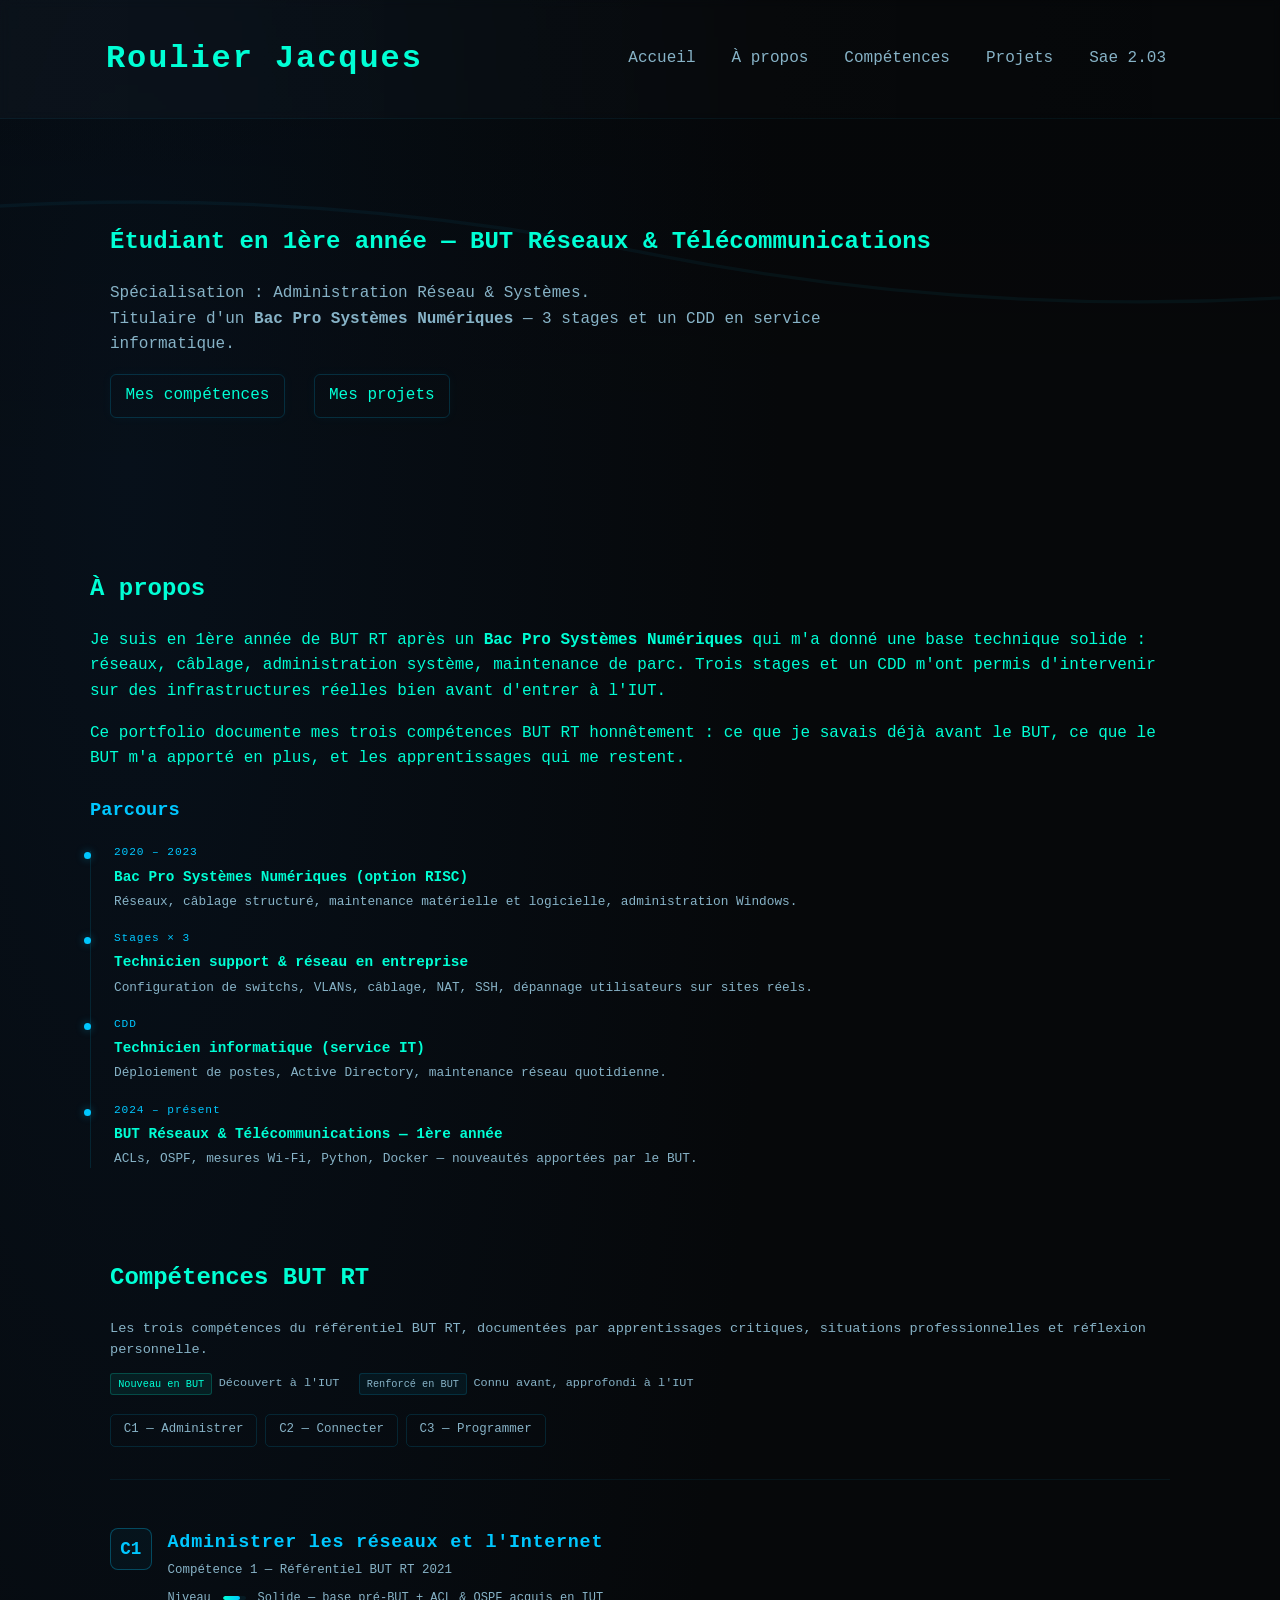
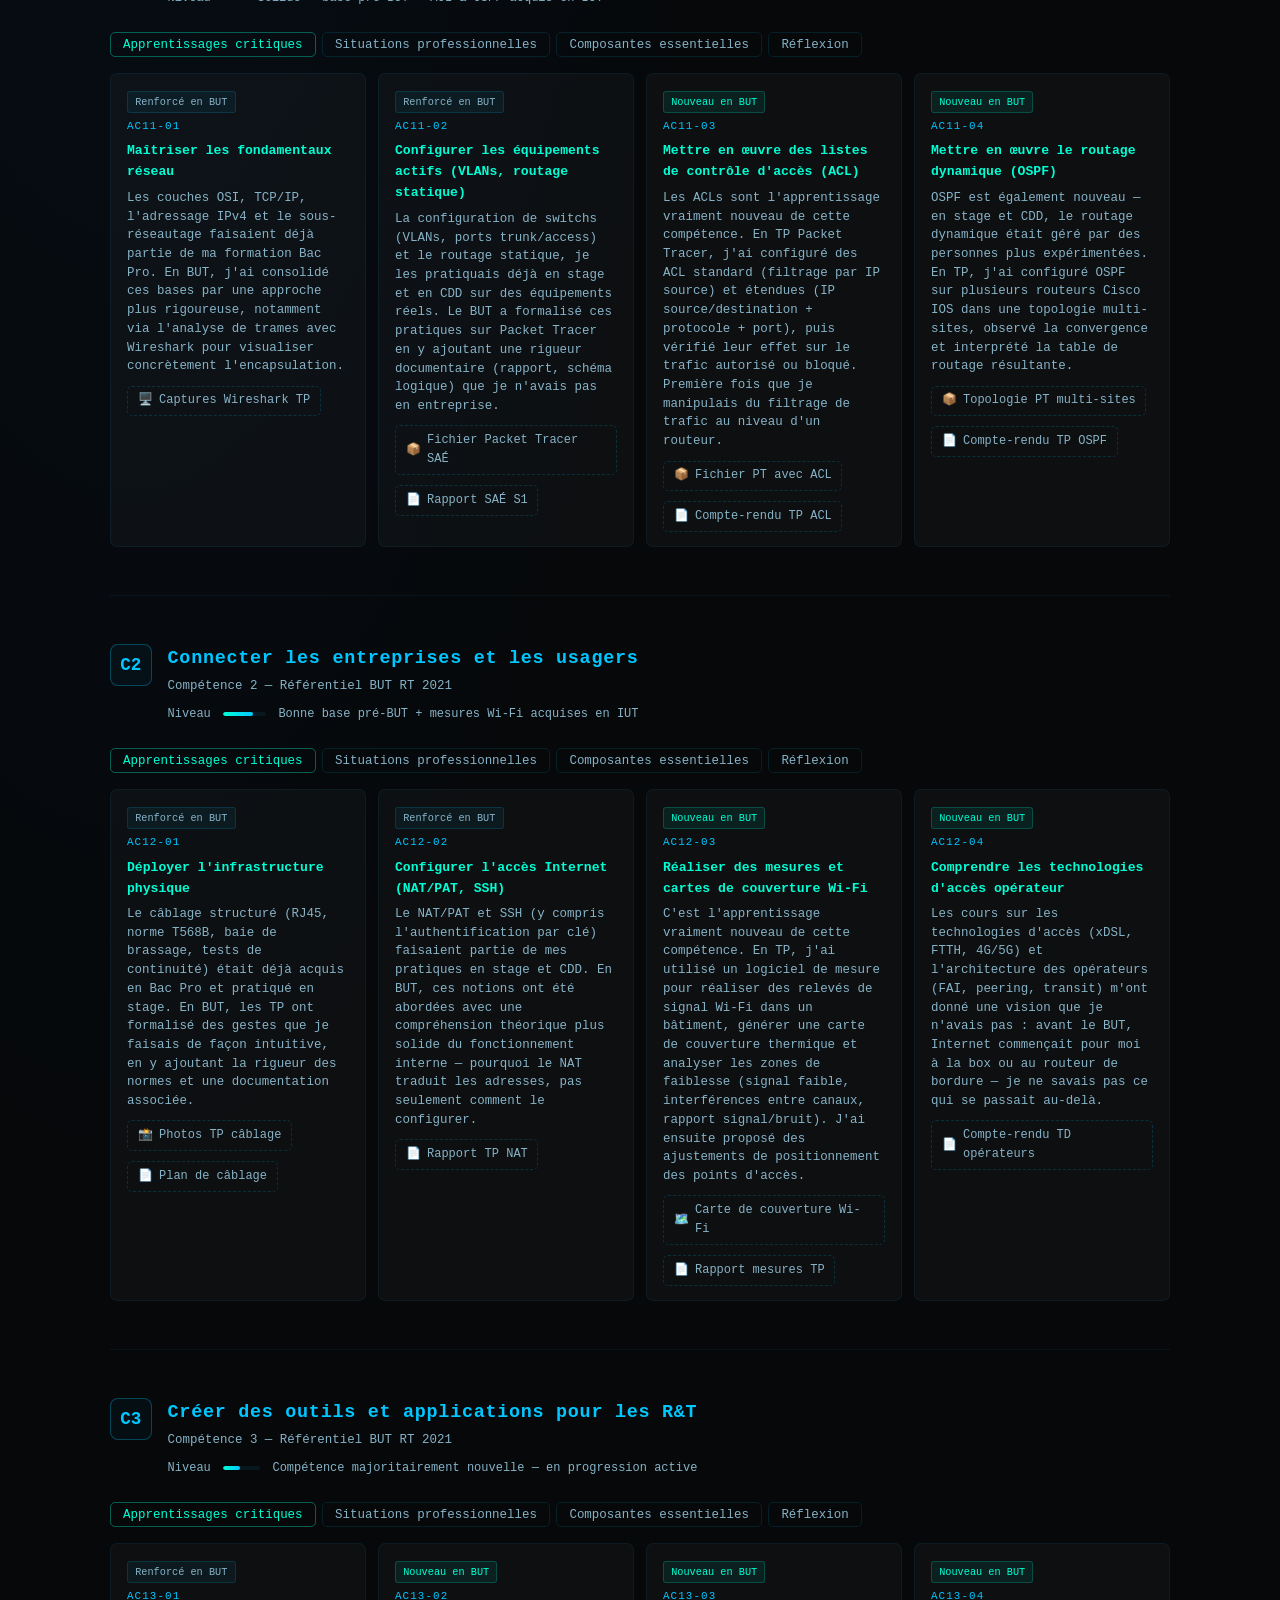
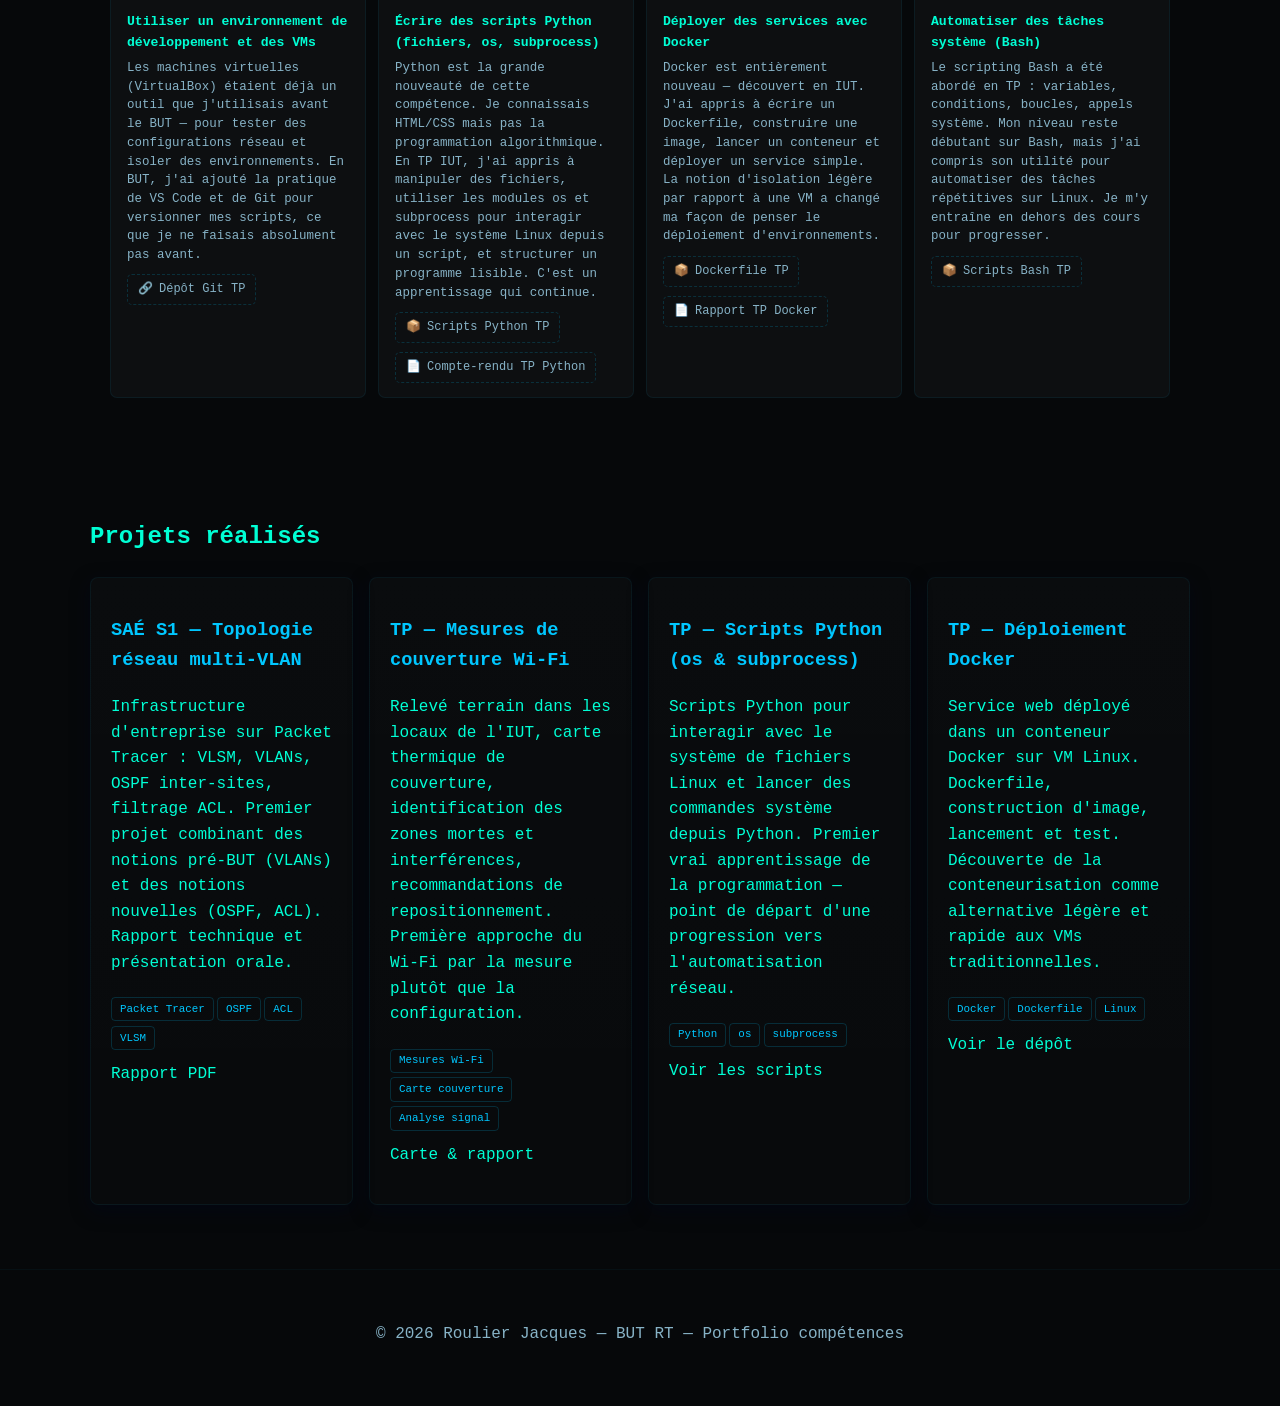
==== commit c062c81e: "Add link to Sae 2.03 in navigation menu" ====
--- a/index.html
+++ b/index.html
@@ -10,156 +10,6 @@
 	<title>Portfolio — Roulier Jacques (BUT RT)</title>
 	<link rel="icon" href="favicon.ico">
 	<link rel="stylesheet" href="styles.css">
-	<style>
-		.competence-section {
-			padding: 3rem 0;
-			border-top: 1px solid rgba(0,200,255,0.07);
-		}
-		.competence-header {
-			display: flex;
-			align-items: flex-start;
-			gap: 1rem;
-			margin-bottom: 1.5rem;
-		}
-		.competence-badge {
-			flex-shrink: 0;
-			width: 2.6rem;
-			height: 2.6rem;
-			border: 1px solid rgba(0,199,255,0.3);
-			border-radius: 8px;
-			display: flex;
-			align-items: center;
-			justify-content: center;
-			font-size: 1.1rem;
-			font-weight: 700;
-			color: var(--accent);
-			background: rgba(0,199,255,0.04);
-		}
-		.competence-title { margin: 0; font-size: 1.15rem; color: var(--accent); letter-spacing: 0.04em; }
-		.competence-subtitle { margin: 0.2rem 0 0; font-size: 0.78rem; color: var(--muted); }
-
-		.tabs { display: flex; gap: 0.4rem; margin-bottom: 1rem; flex-wrap: wrap; }
-		.tab-btn {
-			background: transparent;
-			border: 1px solid rgba(0,200,255,0.12);
-			color: var(--muted);
-			padding: 0.3rem 0.75rem;
-			border-radius: 5px;
-			cursor: pointer;
-			font-family: inherit;
-			font-size: 0.78rem;
-			transition: color .15s, border-color .15s;
-		}
-		.tab-btn.active, .tab-btn:hover { color: var(--neon); border-color: rgba(0,255,213,0.35); }
-		.tab-panel { display: none; }
-		.tab-panel.active { display: block; }
-
-		.ac-grid { display: grid; grid-template-columns: repeat(auto-fit, minmax(240px, 1fr)); gap: 0.75rem; }
-		.ac-item {
-			background: var(--glass);
-			border: 1px solid rgba(0,200,255,0.07);
-			border-radius: 7px;
-			padding: 0.9rem 1rem;
-		}
-		.ac-code { font-size: 0.68rem; color: var(--accent); letter-spacing: 0.1em; margin-bottom: 0.3rem; }
-		.ac-label { font-size: 0.82rem; color: var(--neon); font-weight: 600; margin-bottom: 0.4rem; }
-		.ac-desc { font-size: 0.78rem; color: var(--muted); line-height: 1.5; }
-
-		.ac-origin {
-			display: inline-block;
-			font-size: 0.64rem;
-			padding: 0.1rem 0.45rem;
-			border-radius: 3px;
-			margin-bottom: 0.35rem;
-		}
-		.ac-origin.nouveau { background: rgba(0,255,213,0.08); color: var(--neon); border: 1px solid rgba(0,255,213,0.2); }
-		.ac-origin.renforce { background: rgba(0,199,255,0.06); color: var(--muted); border: 1px solid rgba(0,199,255,0.15); }
-
-		.situation-card {
-			border: 1px solid rgba(0,200,255,0.09);
-			border-left: 3px solid var(--accent);
-			border-radius: 0 7px 7px 0;
-			padding: 0.9rem 1.1rem;
-			margin-bottom: 0.75rem;
-			background: var(--glass);
-		}
-		.situation-card h4 { margin: 0 0 0.3rem; font-size: 0.88rem; color: var(--neon); }
-		.situation-card p { margin: 0; font-size: 0.8rem; color: var(--muted); line-height: 1.55; }
-
-		.tag {
-			display: inline-block;
-			font-size: 0.68rem;
-			padding: 0.15rem 0.5rem;
-			border-radius: 4px;
-			border: 1px solid rgba(0,199,255,0.18);
-			color: var(--accent);
-			margin: 0.3rem 0.2rem 0 0;
-		}
-
-		.ce-list { list-style: none; padding: 0; margin: 0; }
-		.ce-list li {
-			display: flex;
-			gap: 0.6rem;
-			align-items: flex-start;
-			padding: 0.5rem 0;
-			border-bottom: 1px solid rgba(0,200,255,0.05);
-			font-size: 0.82rem;
-			color: var(--muted);
-		}
-		.ce-list li::before { content: "›"; color: var(--neon); flex-shrink: 0; }
-
-		.reflexion-block {
-			background: linear-gradient(135deg, rgba(0,255,213,0.03), rgba(0,199,255,0.02));
-			border: 1px solid rgba(0,255,213,0.1);
-			border-radius: 8px;
-			padding: 1.1rem 1.3rem;
-			font-size: 0.85rem;
-			color: var(--muted);
-			line-height: 1.7;
-		}
-		.reflexion-block strong { color: var(--neon); }
-
-		.proof-row { display: flex; flex-wrap: wrap; gap: 0.6rem; margin-top: 0.6rem; }
-		.proof-badge {
-			display: flex;
-			align-items: center;
-			gap: 0.4rem;
-			font-size: 0.75rem;
-			color: var(--muted);
-			border: 1px dashed rgba(0,200,255,0.18);
-			border-radius: 5px;
-			padding: 0.3rem 0.6rem;
-		}
-		.proof-badge span { color: var(--accent); }
-
-		.level-bar { display: flex; align-items: center; gap: 0.75rem; margin-top: 0.5rem; font-size: 0.75rem; color: var(--muted); }
-		.bar-track { flex: 1; height: 4px; background: rgba(0,200,255,0.08); border-radius: 4px; overflow: hidden; }
-		.bar-fill { height: 100%; border-radius: 4px; background: linear-gradient(90deg, var(--neon), var(--accent)); }
-
-		.timeline { position: relative; padding-left: 1.5rem; }
-		.timeline::before { content: ""; position: absolute; left: 0; top: 0.4rem; bottom: 0; width: 1px; background: rgba(0,200,255,0.12); }
-		.tl-item { position: relative; margin-bottom: 1.2rem; }
-		.tl-item::before { content: ""; position: absolute; left: -1.85rem; top: 0.45rem; width: 7px; height: 7px; border-radius: 50%; background: var(--accent); box-shadow: 0 0 8px rgba(0,199,255,0.4); }
-		.tl-date { font-size: 0.7rem; color: var(--accent); letter-spacing: 0.08em; margin-bottom: 0.2rem; }
-		.tl-title { font-size: 0.9rem; color: var(--neon); font-weight: 600; }
-		.tl-desc { font-size: 0.8rem; color: var(--muted); margin-top: 0.2rem; line-height: 1.5; }
-
-		.comp-nav { display: flex; gap: 0.5rem; flex-wrap: wrap; margin-bottom: 2rem; }
-		.comp-nav a {
-			font-size: 0.78rem; padding: 0.35rem 0.8rem;
-			border: 1px solid rgba(0,200,255,0.14); border-radius: 5px;
-			color: var(--muted); text-decoration: none;
-			transition: color .15s, border-color .15s;
-		}
-		.comp-nav a:hover { color: var(--neon); border-color: rgba(0,255,213,0.3); }
-
-		.legend { display: flex; gap: 1.2rem; margin-bottom: 1.2rem; font-size: 0.74rem; color: var(--muted); flex-wrap: wrap; }
-		.legend-item { display: flex; align-items: center; gap: 0.4rem; }
-
-		h2 { color: var(--neon); }
-		h3 { color: var(--accent); }
-		@media (max-width: 600px) { .ac-grid { grid-template-columns: 1fr; } }
-	</style>
 </head>
 <body class="cyber">
 	<a class="skip-link" href="#main">Aller au contenu</a>
@@ -173,6 +23,7 @@
 					<li><a href="#apropos">À propos</a></li>
 					<li><a href="#competences">Compétences</a></li>
 					<li><a href="#projets">Projets</a></li>
+					<li><a href="sae2.03.html">Sae 2.03</a></li>
 				</ul>
 			</nav>
 		</div>
@@ -750,4 +601,4 @@
 		}
 	</script>
 </body>
-</html>+</html>
--- a/styles.css
+++ b/styles.css
@@ -7,9 +7,11 @@
 	--muted: #87b3c7;
 	--glass: rgba(255, 255, 255, 0.03);
 }
+
 * {
 	box-sizing: border-box;
 }
+
 body {
 	margin: 0;
 	font-family: ui-monospace, SFMono-Regular, Menlo, Monaco, "Roboto Mono",
@@ -19,15 +21,18 @@
 	color: var(--neon);
 	line-height: 1.6;
 }
+
 .container {
 	max-width: 1100px;
 	margin: 0 auto;
 	padding: 1.25rem;
 }
+
 .skip-link {
 	position: absolute;
 	left: -999px;
 }
+
 .skip-link:focus {
 	left: 1rem;
 	top: 1rem;
@@ -36,23 +41,27 @@
 	color: var(--neon);
 	border-radius: 4px;
 }
+
 .site-header {
 	background: linear-gradient(90deg, rgba(255, 255, 255, 0.02), transparent);
 	border-bottom: 1px solid rgba(0, 200, 255, 0.06);
 	backdrop-filter: blur(4px);
 }
+
 .header-inner {
 	display: flex;
 	align-items: center;
 	justify-content: space-between;
 	padding: 0.75rem 1rem;
 }
+
 .site-title a {
 	color: var(--neon);
 	text-decoration: none;
 	font-weight: 700;
 	letter-spacing: 0.06em;
 }
+
 .main-nav ul {
 	list-style: none;
 	margin: 0;
@@ -60,26 +69,30 @@
 	display: flex;
 	gap: 1.25rem;
 }
+
 .main-nav a {
 	color: var(--muted);
 	text-decoration: none;
 	padding: 0.25rem 0.5rem;
 	border-radius: 4px;
 }
+
 .main-nav a:hover {
 	color: var(--neon);
 	text-shadow: 0 0 8px rgba(0, 255, 213, 0.2);
 }
+
 .hero {
 	background: linear-gradient(180deg, rgba(0, 0, 0, 0.12), transparent),
-		url('data:image/svg+xml;utf8,<svg xmlns="http://www.w3.org/2000/svg" width="600" height="120" viewBox="0 0 600 120"><g fill="none" stroke="%2300c7ff" stroke-opacity="0.06" stroke-width="1"><path d="M0 40 Q150 10 300 40 T600 40"/></g></svg>')
-			center/cover no-repeat;
+		url('data:image/svg+xml;utf8,<svg xmlns="http://www.w3.org/2000/svg" width="600" height="120" viewBox="0 0 600 120"><g fill="none" stroke="%2300c7ff" stroke-opacity="0.06" stroke-width="1"><path d="M0 40 Q150 10 300 40 T600 40"/></g></svg>') center/cover no-repeat;
 	padding: 4rem 0;
 }
+
 .hero .lead {
 	color: var(--muted);
 	max-width: 70%;
 }
+
 .btn {
 	display: inline-block;
 	padding: 0.5rem 0.9rem;
@@ -90,15 +103,18 @@
 	text-decoration: none;
 	box-shadow: 0 0 12px rgba(0, 199, 255, 0.04);
 }
+
 .about,
 .projects {
 	padding: 2rem 0;
 }
+
 .skills {
 	display: flex;
 	flex-wrap: wrap;
 	gap: 0.5rem;
 }
+
 .skills li {
 	background: linear-gradient(90deg, rgba(255, 255, 255, 0.02), transparent);
 	padding: 0.4rem 0.7rem;
@@ -106,29 +122,32 @@
 	border-radius: 6px;
 	color: var(--muted);
 }
+
 .grid {
 	display: grid;
 	grid-template-columns: repeat(auto-fit, minmax(260px, 1fr));
 	gap: 1rem;
 }
+
 .card {
-	background: linear-gradient(
-		180deg,
-		rgba(255, 255, 255, 0.02),
-		rgba(255, 255, 255, 0.01)
-	);
+	background: linear-gradient(180deg,
+			rgba(255, 255, 255, 0.02),
+			rgba(255, 255, 255, 0.01));
 	padding: 1.25rem;
 	border-radius: 8px;
 	border: 1px solid rgba(0, 200, 255, 0.06);
 	box-shadow: 0 6px 18px rgba(2, 6, 23, 0.6);
 }
+
 .card h3 {
 	color: var(--accent);
 }
+
 .card a {
 	color: var(--neon);
 	text-decoration: none;
 }
+
 .site-footer {
 	border-top: 1px solid rgba(0, 200, 255, 0.04);
 	padding: 1rem 0;
@@ -136,12 +155,356 @@
 	text-align: center;
 	color: var(--muted);
 }
+
 @media (max-width: 800px) {
 	.main-nav ul {
 		flex-direction: column;
 		gap: 0.5rem;
 	}
+
 	.hero .lead {
 		max-width: 100%;
 	}
 }
+
+.competence-section {
+	padding: 3rem 0;
+	border-top: 1px solid rgba(0, 200, 255, 0.07);
+}
+
+.competence-header {
+	display: flex;
+	align-items: flex-start;
+	gap: 1rem;
+	margin-bottom: 1.5rem;
+}
+
+.competence-badge {
+	flex-shrink: 0;
+	width: 2.6rem;
+	height: 2.6rem;
+	border: 1px solid rgba(0, 199, 255, 0.3);
+	border-radius: 8px;
+	display: flex;
+	align-items: center;
+	justify-content: center;
+	font-size: 1.1rem;
+	font-weight: 700;
+	color: var(--accent);
+	background: rgba(0, 199, 255, 0.04);
+}
+
+.competence-title {
+	margin: 0;
+	font-size: 1.15rem;
+	color: var(--accent);
+	letter-spacing: 0.04em;
+}
+
+.competence-subtitle {
+	margin: 0.2rem 0 0;
+	font-size: 0.78rem;
+	color: var(--muted);
+}
+
+.tabs {
+	display: flex;
+	gap: 0.4rem;
+	margin-bottom: 1rem;
+	flex-wrap: wrap;
+}
+
+.tab-btn {
+	background: transparent;
+	border: 1px solid rgba(0, 200, 255, 0.12);
+	color: var(--muted);
+	padding: 0.3rem 0.75rem;
+	border-radius: 5px;
+	cursor: pointer;
+	font-family: inherit;
+	font-size: 0.78rem;
+	transition: color .15s, border-color .15s;
+}
+
+.tab-btn.active,
+.tab-btn:hover {
+	color: var(--neon);
+	border-color: rgba(0, 255, 213, 0.35);
+}
+
+.tab-panel {
+	display: none;
+}
+
+.tab-panel.active {
+	display: block;
+}
+
+.ac-grid {
+	display: grid;
+	grid-template-columns: repeat(auto-fit, minmax(240px, 1fr));
+	gap: 0.75rem;
+}
+
+.ac-item {
+	background: var(--glass);
+	border: 1px solid rgba(0, 200, 255, 0.07);
+	border-radius: 7px;
+	padding: 0.9rem 1rem;
+}
+
+.ac-code {
+	font-size: 0.68rem;
+	color: var(--accent);
+	letter-spacing: 0.1em;
+	margin-bottom: 0.3rem;
+}
+
+.ac-label {
+	font-size: 0.82rem;
+	color: var(--neon);
+	font-weight: 600;
+	margin-bottom: 0.4rem;
+}
+
+.ac-desc {
+	font-size: 0.78rem;
+	color: var(--muted);
+	line-height: 1.5;
+}
+
+.ac-origin {
+	display: inline-block;
+	font-size: 0.64rem;
+	padding: 0.1rem 0.45rem;
+	border-radius: 3px;
+	margin-bottom: 0.35rem;
+}
+
+.ac-origin.nouveau {
+	background: rgba(0, 255, 213, 0.08);
+	color: var(--neon);
+	border: 1px solid rgba(0, 255, 213, 0.2);
+}
+
+.ac-origin.renforce {
+	background: rgba(0, 199, 255, 0.06);
+	color: var(--muted);
+	border: 1px solid rgba(0, 199, 255, 0.15);
+}
+
+.situation-card {
+	border: 1px solid rgba(0, 200, 255, 0.09);
+	border-left: 3px solid var(--accent);
+	border-radius: 0 7px 7px 0;
+	padding: 0.9rem 1.1rem;
+	margin-bottom: 0.75rem;
+	background: var(--glass);
+}
+
+.situation-card h4 {
+	margin: 0 0 0.3rem;
+	font-size: 0.88rem;
+	color: var(--neon);
+}
+
+.situation-card p {
+	margin: 0;
+	font-size: 0.8rem;
+	color: var(--muted);
+	line-height: 1.55;
+}
+
+.tag {
+	display: inline-block;
+	font-size: 0.68rem;
+	padding: 0.15rem 0.5rem;
+	border-radius: 4px;
+	border: 1px solid rgba(0, 199, 255, 0.18);
+	color: var(--accent);
+	margin: 0.3rem 0.2rem 0 0;
+}
+
+.ce-list {
+	list-style: none;
+	padding: 0;
+	margin: 0;
+}
+
+.ce-list li {
+	display: flex;
+	gap: 0.6rem;
+	align-items: flex-start;
+	padding: 0.5rem 0;
+	border-bottom: 1px solid rgba(0, 200, 255, 0.05);
+	font-size: 0.82rem;
+	color: var(--muted);
+}
+
+.ce-list li::before {
+	content: "›";
+	color: var(--neon);
+	flex-shrink: 0;
+}
+
+.reflexion-block {
+	background: linear-gradient(135deg, rgba(0, 255, 213, 0.03), rgba(0, 199, 255, 0.02));
+	border: 1px solid rgba(0, 255, 213, 0.1);
+	border-radius: 8px;
+	padding: 1.1rem 1.3rem;
+	font-size: 0.85rem;
+	color: var(--muted);
+	line-height: 1.7;
+}
+
+.reflexion-block strong {
+	color: var(--neon);
+}
+
+.proof-row {
+	display: flex;
+	flex-wrap: wrap;
+	gap: 0.6rem;
+	margin-top: 0.6rem;
+}
+
+.proof-badge {
+	display: flex;
+	align-items: center;
+	gap: 0.4rem;
+	font-size: 0.75rem;
+	color: var(--muted);
+	border: 1px dashed rgba(0, 200, 255, 0.18);
+	border-radius: 5px;
+	padding: 0.3rem 0.6rem;
+}
+
+.proof-badge span {
+	color: var(--accent);
+}
+
+.level-bar {
+	display: flex;
+	align-items: center;
+	gap: 0.75rem;
+	margin-top: 0.5rem;
+	font-size: 0.75rem;
+	color: var(--muted);
+}
+
+.bar-track {
+	flex: 1;
+	height: 4px;
+	background: rgba(0, 200, 255, 0.08);
+	border-radius: 4px;
+	overflow: hidden;
+}
+
+.bar-fill {
+	height: 100%;
+	border-radius: 4px;
+	background: linear-gradient(90deg, var(--neon), var(--accent));
+}
+
+.timeline {
+	position: relative;
+	padding-left: 1.5rem;
+}
+
+.timeline::before {
+	content: "";
+	position: absolute;
+	left: 0;
+	top: 0.4rem;
+	bottom: 0;
+	width: 1px;
+	background: rgba(0, 200, 255, 0.12);
+}
+
+.tl-item {
+	position: relative;
+	margin-bottom: 1.2rem;
+}
+
+.tl-item::before {
+	content: "";
+	position: absolute;
+	left: -1.85rem;
+	top: 0.45rem;
+	width: 7px;
+	height: 7px;
+	border-radius: 50%;
+	background: var(--accent);
+	box-shadow: 0 0 8px rgba(0, 199, 255, 0.4);
+}
+
+.tl-date {
+	font-size: 0.7rem;
+	color: var(--accent);
+	letter-spacing: 0.08em;
+	margin-bottom: 0.2rem;
+}
+
+.tl-title {
+	font-size: 0.9rem;
+	color: var(--neon);
+	font-weight: 600;
+}
+
+.tl-desc {
+	font-size: 0.8rem;
+	color: var(--muted);
+	margin-top: 0.2rem;
+	line-height: 1.5;
+}
+
+.comp-nav {
+	display: flex;
+	gap: 0.5rem;
+	flex-wrap: wrap;
+	margin-bottom: 2rem;
+}
+
+.comp-nav a {
+	font-size: 0.78rem;
+	padding: 0.35rem 0.8rem;
+	border: 1px solid rgba(0, 200, 255, 0.14);
+	border-radius: 5px;
+	color: var(--muted);
+	text-decoration: none;
+	transition: color .15s, border-color .15s;
+}
+
+.comp-nav a:hover {
+	color: var(--neon);
+	border-color: rgba(0, 255, 213, 0.3);
+}
+
+.legend {
+	display: flex;
+	gap: 1.2rem;
+	margin-bottom: 1.2rem;
+	font-size: 0.74rem;
+	color: var(--muted);
+	flex-wrap: wrap;
+}
+
+.legend-item {
+	display: flex;
+	align-items: center;
+	gap: 0.4rem;
+}
+
+h2 {
+	color: var(--neon);
+}
+
+h3 {
+	color: var(--accent);
+}
+
+@media (max-width: 600px) {
+	.ac-grid {
+		grid-template-columns: 1fr;
+	}
+}
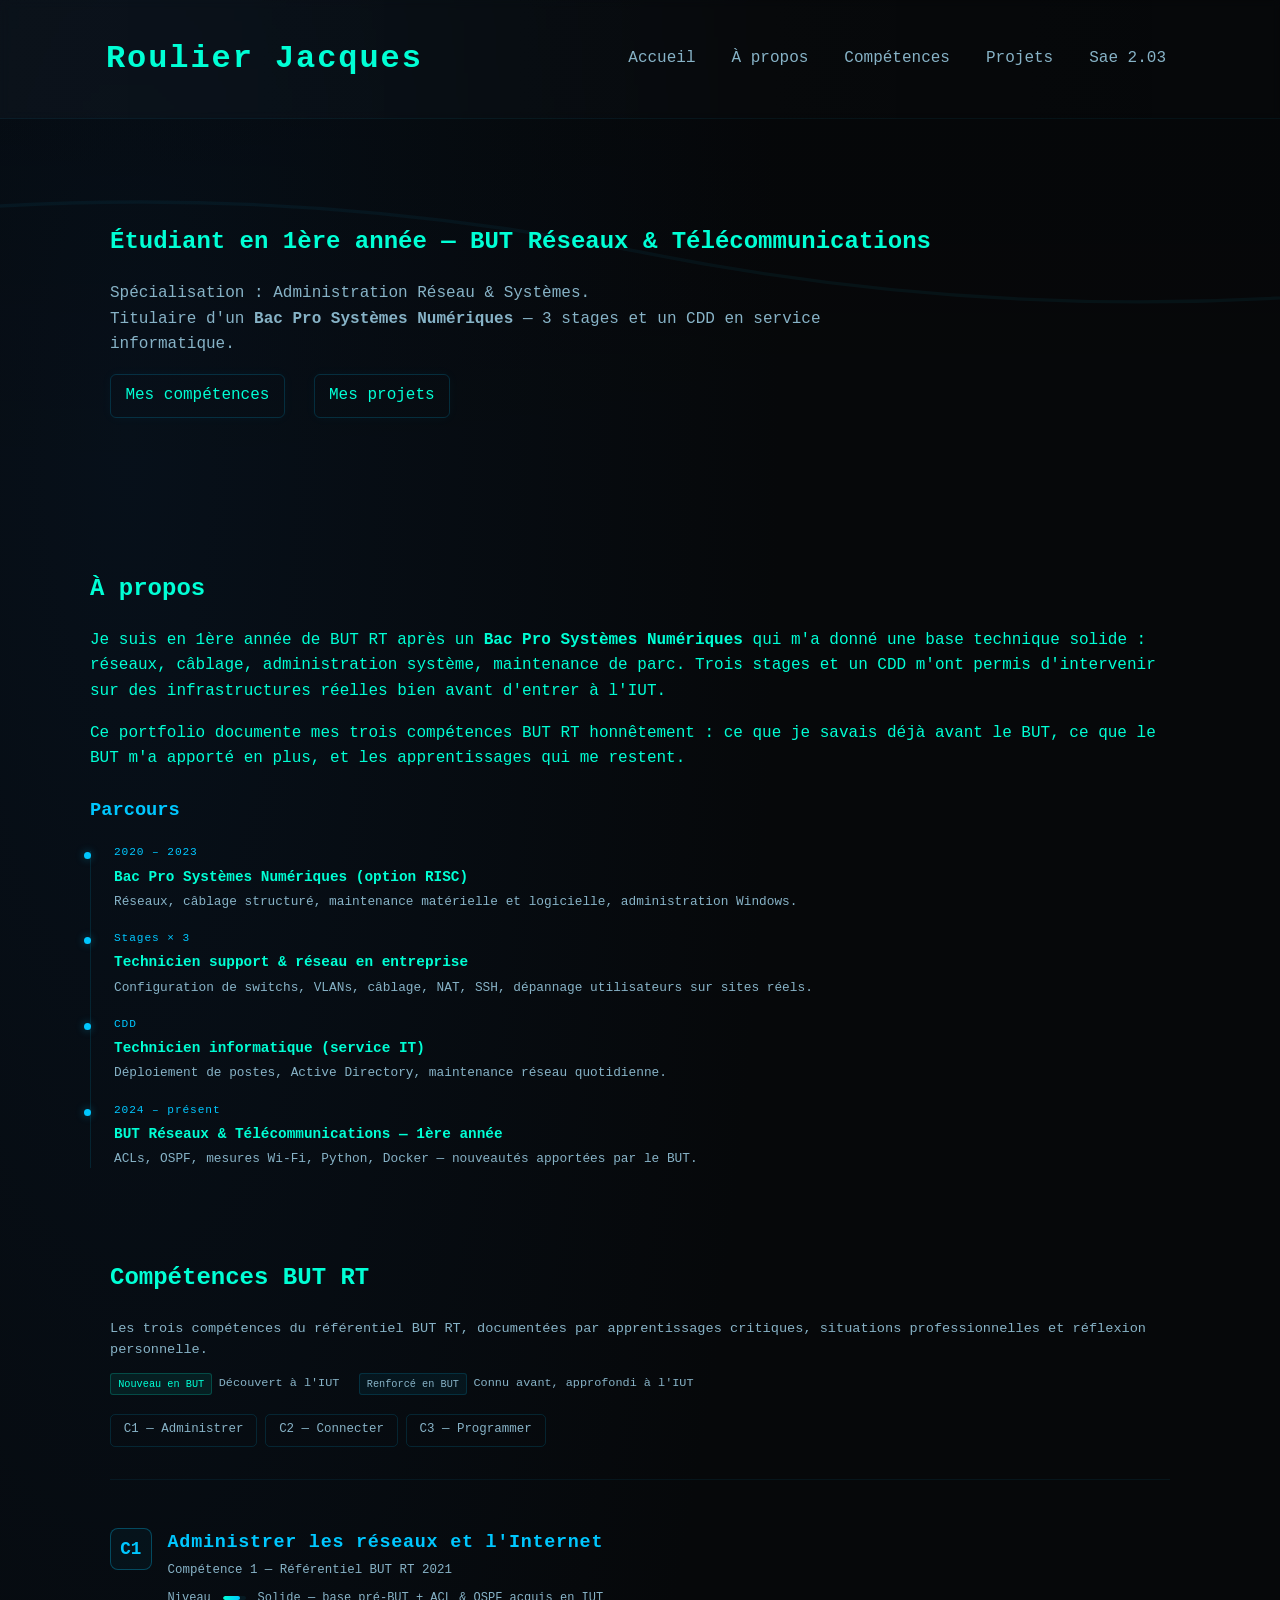
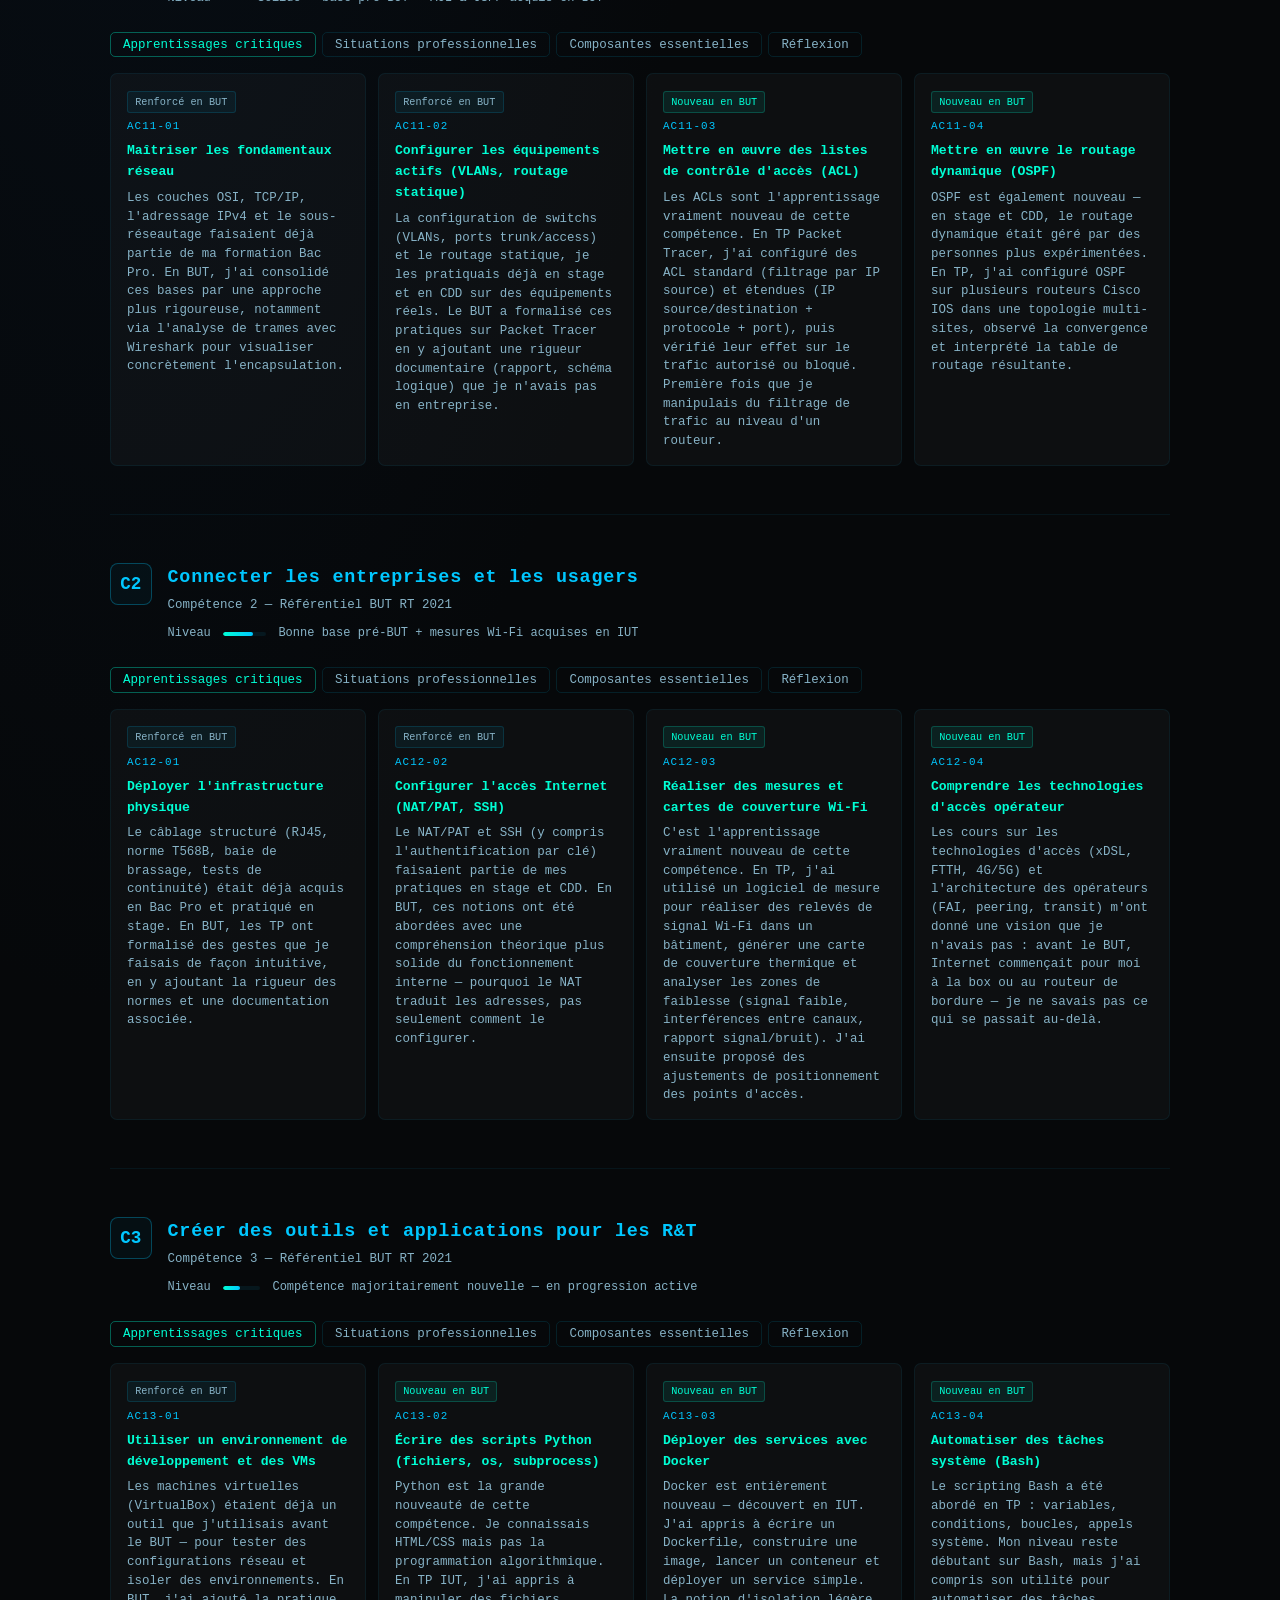
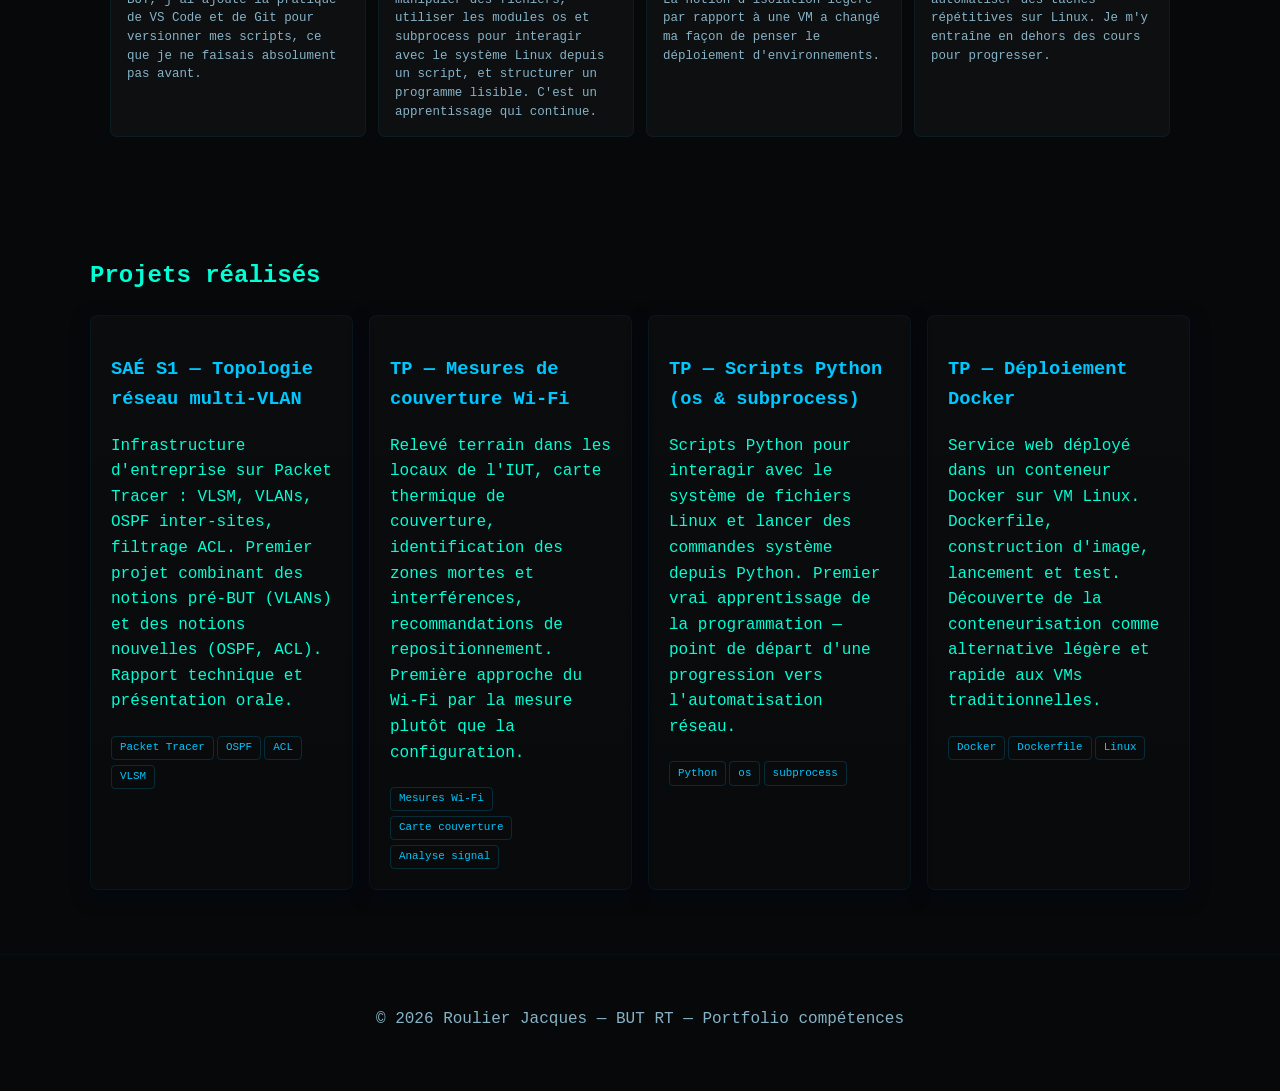
==== commit 392e6fac: "Remove proof-row elements from index.html Removed proof-row sections containing badges and links fro" ====
--- a/index.html
+++ b/index.html
@@ -141,9 +141,6 @@
 								une approche plus rigoureuse, notamment via l'analyse de trames avec
 								Wireshark pour visualiser concrètement l'encapsulation.
 							</div>
-							<div class="proof-row">
-								<div class="proof-badge"><span>🖥️</span> Captures Wireshark TP</div>
-							</div>
 						</div>
 						<div class="ac-item">
 							<div class="ac-origin renforce">Renforcé en BUT</div>
@@ -154,10 +151,6 @@
 								je les pratiquais déjà en stage et en CDD sur des équipements réels.
 								Le BUT a formalisé ces pratiques sur Packet Tracer en y ajoutant
 								une rigueur documentaire (rapport, schéma logique) que je n'avais pas en entreprise.
-							</div>
-							<div class="proof-row">
-								<div class="proof-badge"><span>📦</span> Fichier Packet Tracer SAÉ</div>
-								<div class="proof-badge"><span>📄</span> Rapport SAÉ S1</div>
 							</div>
 						</div>
 						<div class="ac-item">
@@ -171,10 +164,6 @@
 								effet sur le trafic autorisé ou bloqué. Première fois que je manipulais
 								du filtrage de trafic au niveau d'un routeur.
 							</div>
-							<div class="proof-row">
-								<div class="proof-badge"><span>📦</span> Fichier PT avec ACL</div>
-								<div class="proof-badge"><span>📄</span> Compte-rendu TP ACL</div>
-							</div>
 						</div>
 						<div class="ac-item">
 							<div class="ac-origin nouveau">Nouveau en BUT</div>
@@ -185,10 +174,6 @@
 								géré par des personnes plus expérimentées. En TP, j'ai configuré OSPF
 								sur plusieurs routeurs Cisco IOS dans une topologie multi-sites,
 								observé la convergence et interprété la table de routage résultante.
-							</div>
-							<div class="proof-row">
-								<div class="proof-badge"><span>📦</span> Topologie PT multi-sites</div>
-								<div class="proof-badge"><span>📄</span> Compte-rendu TP OSPF</div>
 							</div>
 						</div>
 					</div>
@@ -282,10 +267,6 @@
 								des gestes que je faisais de façon intuitive, en y ajoutant la rigueur
 								des normes et une documentation associée.
 							</div>
-							<div class="proof-row">
-								<div class="proof-badge"><span>📸</span> Photos TP câblage</div>
-								<div class="proof-badge"><span>📄</span> Plan de câblage</div>
-							</div>
 						</div>
 						<div class="ac-item">
 							<div class="ac-origin renforce">Renforcé en BUT</div>
@@ -296,9 +277,6 @@
 								de mes pratiques en stage et CDD. En BUT, ces notions ont été abordées avec
 								une compréhension théorique plus solide du fonctionnement interne — pourquoi
 								le NAT traduit les adresses, pas seulement comment le configurer.
-							</div>
-							<div class="proof-row">
-								<div class="proof-badge"><span>📄</span> Rapport TP NAT</div>
 							</div>
 						</div>
 						<div class="ac-item">
@@ -312,10 +290,6 @@
 								(signal faible, interférences entre canaux, rapport signal/bruit).
 								J'ai ensuite proposé des ajustements de positionnement des points d'accès.
 							</div>
-							<div class="proof-row">
-								<div class="proof-badge"><span>🗺️</span> Carte de couverture Wi-Fi</div>
-								<div class="proof-badge"><span>📄</span> Rapport mesures TP</div>
-							</div>
 						</div>
 						<div class="ac-item">
 							<div class="ac-origin nouveau">Nouveau en BUT</div>
@@ -326,9 +300,6 @@
 								des opérateurs (FAI, peering, transit) m'ont donné une vision que je n'avais
 								pas : avant le BUT, Internet commençait pour moi à la box ou au routeur de
 								bordure — je ne savais pas ce qui se passait au-delà.
-							</div>
-							<div class="proof-row">
-								<div class="proof-badge"><span>📄</span> Compte-rendu TD opérateurs</div>
 							</div>
 						</div>
 					</div>
@@ -432,9 +403,6 @@
 								En BUT, j'ai ajouté la pratique de VS Code et de Git pour versionner mes
 								scripts, ce que je ne faisais absolument pas avant.
 							</div>
-							<div class="proof-row">
-								<div class="proof-badge"><span>🔗</span> Dépôt Git TP</div>
-							</div>
 						</div>
 						<div class="ac-item">
 							<div class="ac-origin nouveau">Nouveau en BUT</div>
@@ -447,10 +415,6 @@
 								pour interagir avec le système Linux depuis un script, et structurer un
 								programme lisible. C'est un apprentissage qui continue.
 							</div>
-							<div class="proof-row">
-								<div class="proof-badge"><span>📦</span> Scripts Python TP</div>
-								<div class="proof-badge"><span>📄</span> Compte-rendu TP Python</div>
-							</div>
 						</div>
 						<div class="ac-item">
 							<div class="ac-origin nouveau">Nouveau en BUT</div>
@@ -462,10 +426,6 @@
 								déployer un service simple. La notion d'isolation légère par rapport à
 								une VM a changé ma façon de penser le déploiement d'environnements.
 							</div>
-							<div class="proof-row">
-								<div class="proof-badge"><span>📦</span> Dockerfile TP</div>
-								<div class="proof-badge"><span>📄</span> Rapport TP Docker</div>
-							</div>
 						</div>
 						<div class="ac-item">
 							<div class="ac-origin nouveau">Nouveau en BUT</div>
@@ -476,9 +436,6 @@
 								appels système. Mon niveau reste débutant sur Bash, mais j'ai compris son
 								utilité pour automatiser des tâches répétitives sur Linux. Je m'y entraîne
 								en dehors des cours pour progresser.
-							</div>
-							<div class="proof-row">
-								<div class="proof-badge"><span>📦</span> Scripts Bash TP</div>
 							</div>
 						</div>
 					</div>
@@ -560,25 +517,21 @@
 					<h3>SAÉ S1 — Topologie réseau multi-VLAN</h3>
 					<p>Infrastructure d'entreprise sur Packet Tracer : VLSM, VLANs, OSPF inter-sites, filtrage ACL. Premier projet combinant des notions pré-BUT (VLANs) et des notions nouvelles (OSPF, ACL). Rapport technique et présentation orale.</p>
 					<div><span class="tag">Packet Tracer</span><span class="tag">OSPF</span><span class="tag">ACL</span><span class="tag">VLSM</span></div>
-					<p style="margin-top:0.75rem;"><a href="#">Rapport PDF</a></p>
 				</article>
 				<article class="card">
 					<h3>TP — Mesures de couverture Wi-Fi</h3>
 					<p>Relevé terrain dans les locaux de l'IUT, carte thermique de couverture, identification des zones mortes et interférences, recommandations de repositionnement. Première approche du Wi-Fi par la mesure plutôt que la configuration.</p>
 					<div><span class="tag">Mesures Wi-Fi</span><span class="tag">Carte couverture</span><span class="tag">Analyse signal</span></div>
-					<p style="margin-top:0.75rem;"><a href="#">Carte &amp; rapport</a></p>
 				</article>
 				<article class="card">
 					<h3>TP — Scripts Python (os &amp; subprocess)</h3>
 					<p>Scripts Python pour interagir avec le système de fichiers Linux et lancer des commandes système depuis Python. Premier vrai apprentissage de la programmation — point de départ d'une progression vers l'automatisation réseau.</p>
 					<div><span class="tag">Python</span><span class="tag">os</span><span class="tag">subprocess</span></div>
-					<p style="margin-top:0.75rem;"><a href="#">Voir les scripts</a></p>
 				</article>
 				<article class="card">
 					<h3>TP — Déploiement Docker</h3>
 					<p>Service web déployé dans un conteneur Docker sur VM Linux. Dockerfile, construction d'image, lancement et test. Découverte de la conteneurisation comme alternative légère et rapide aux VMs traditionnelles.</p>
 					<div><span class="tag">Docker</span><span class="tag">Dockerfile</span><span class="tag">Linux</span></div>
-					<p style="margin-top:0.75rem;"><a href="#">Voir le dépôt</a></p>
 				</article>
 			</div>
 		</section>
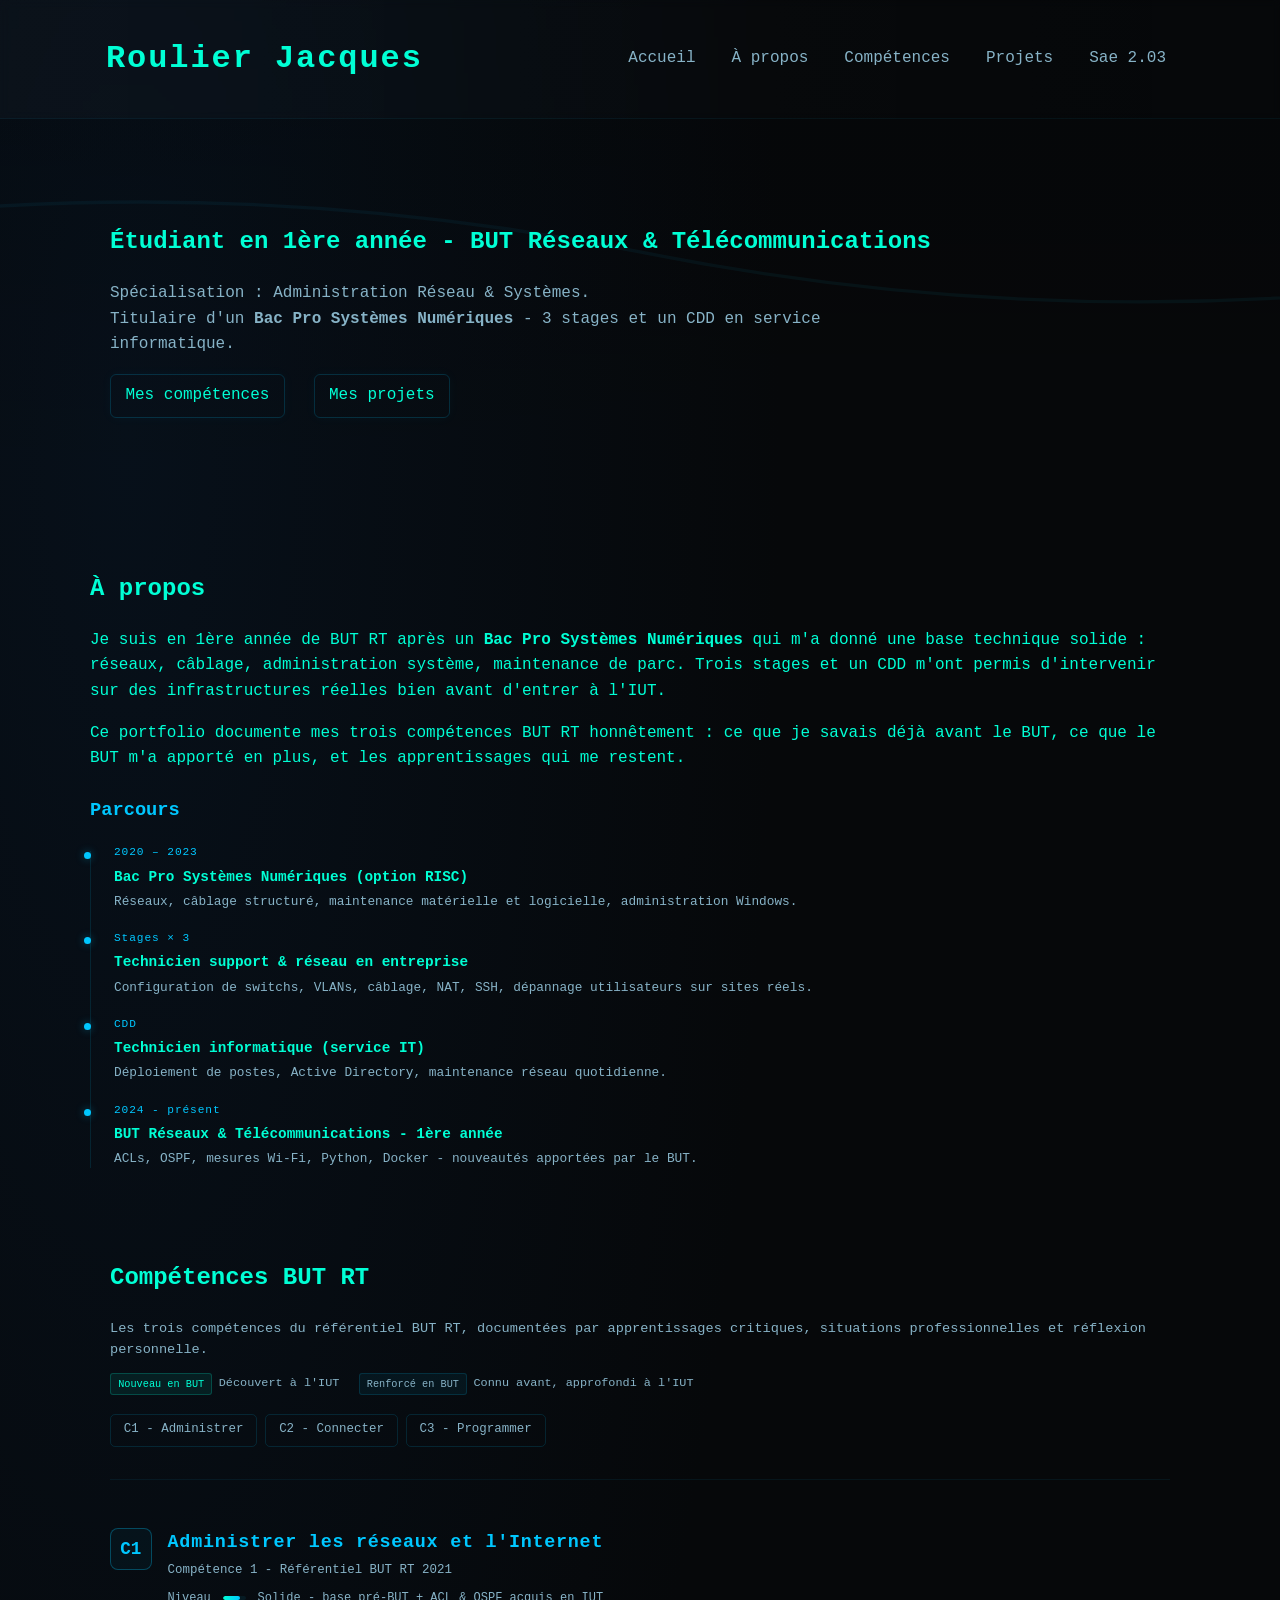
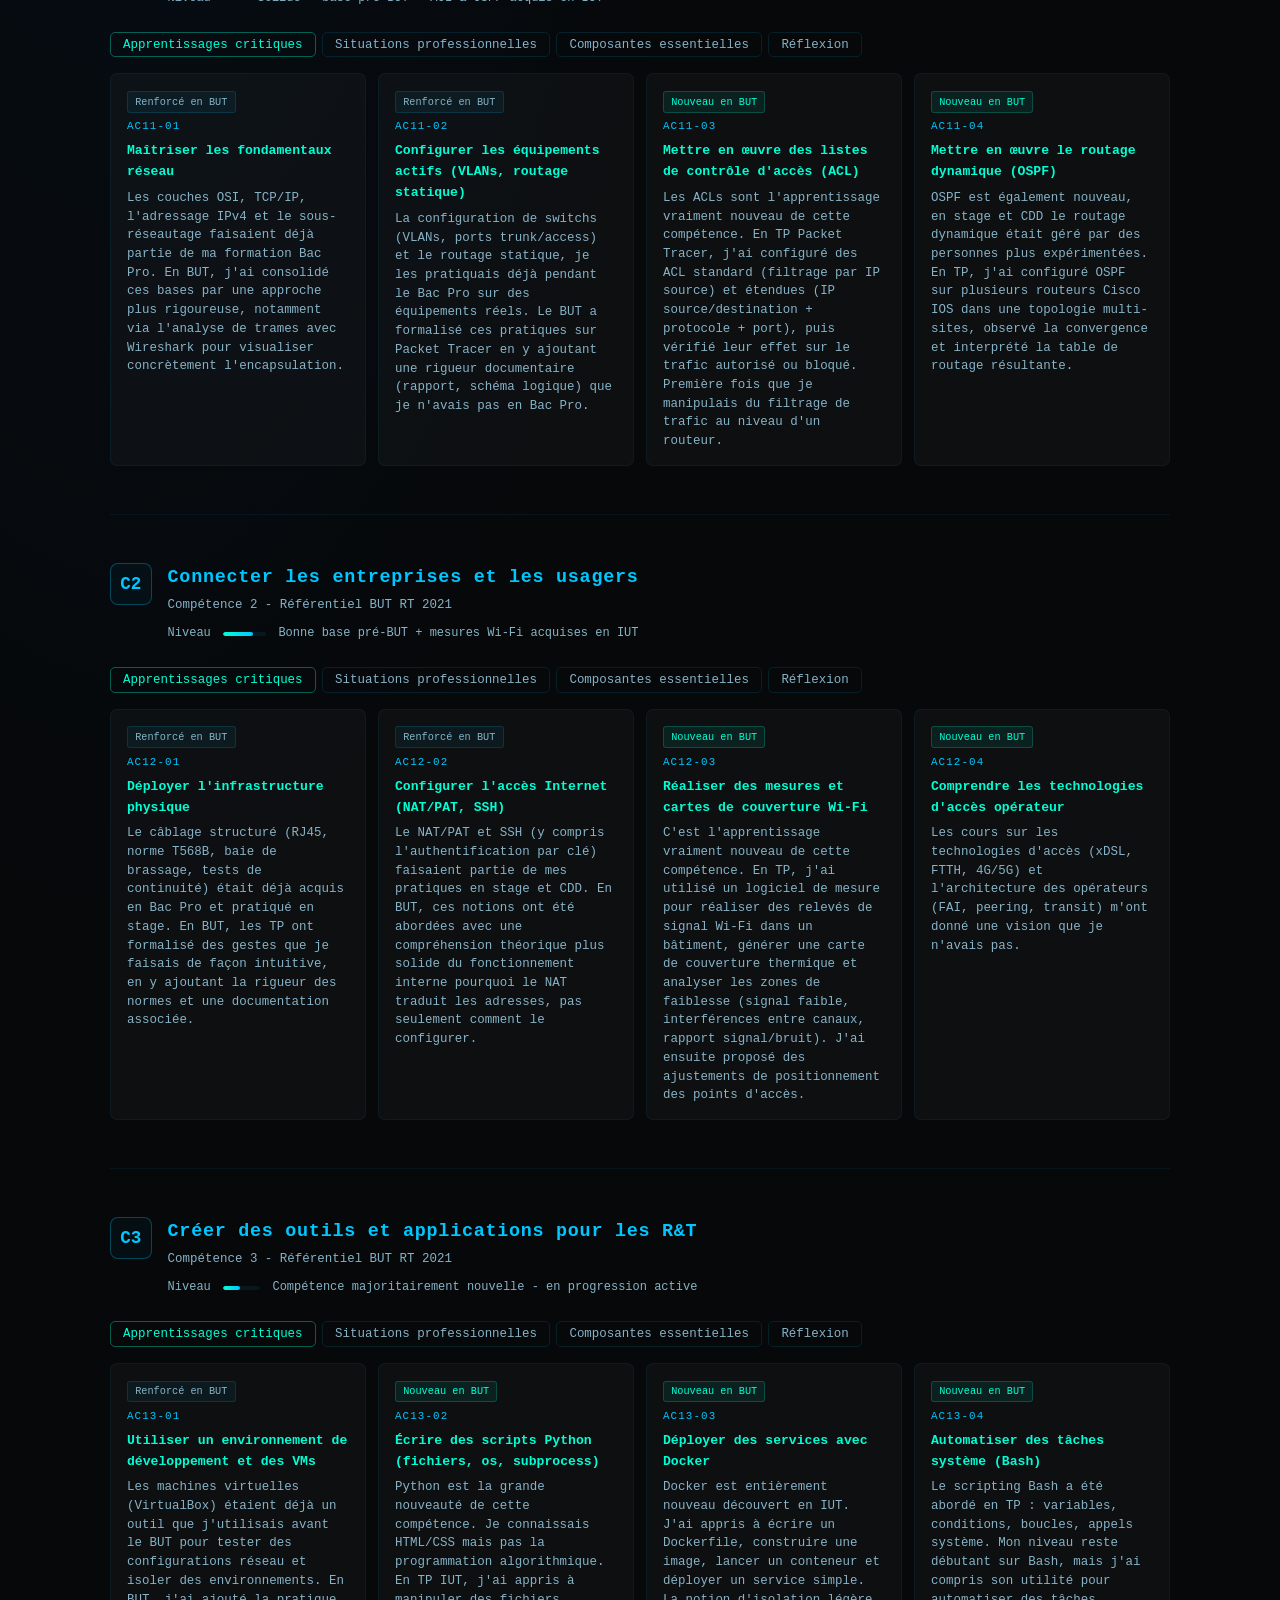
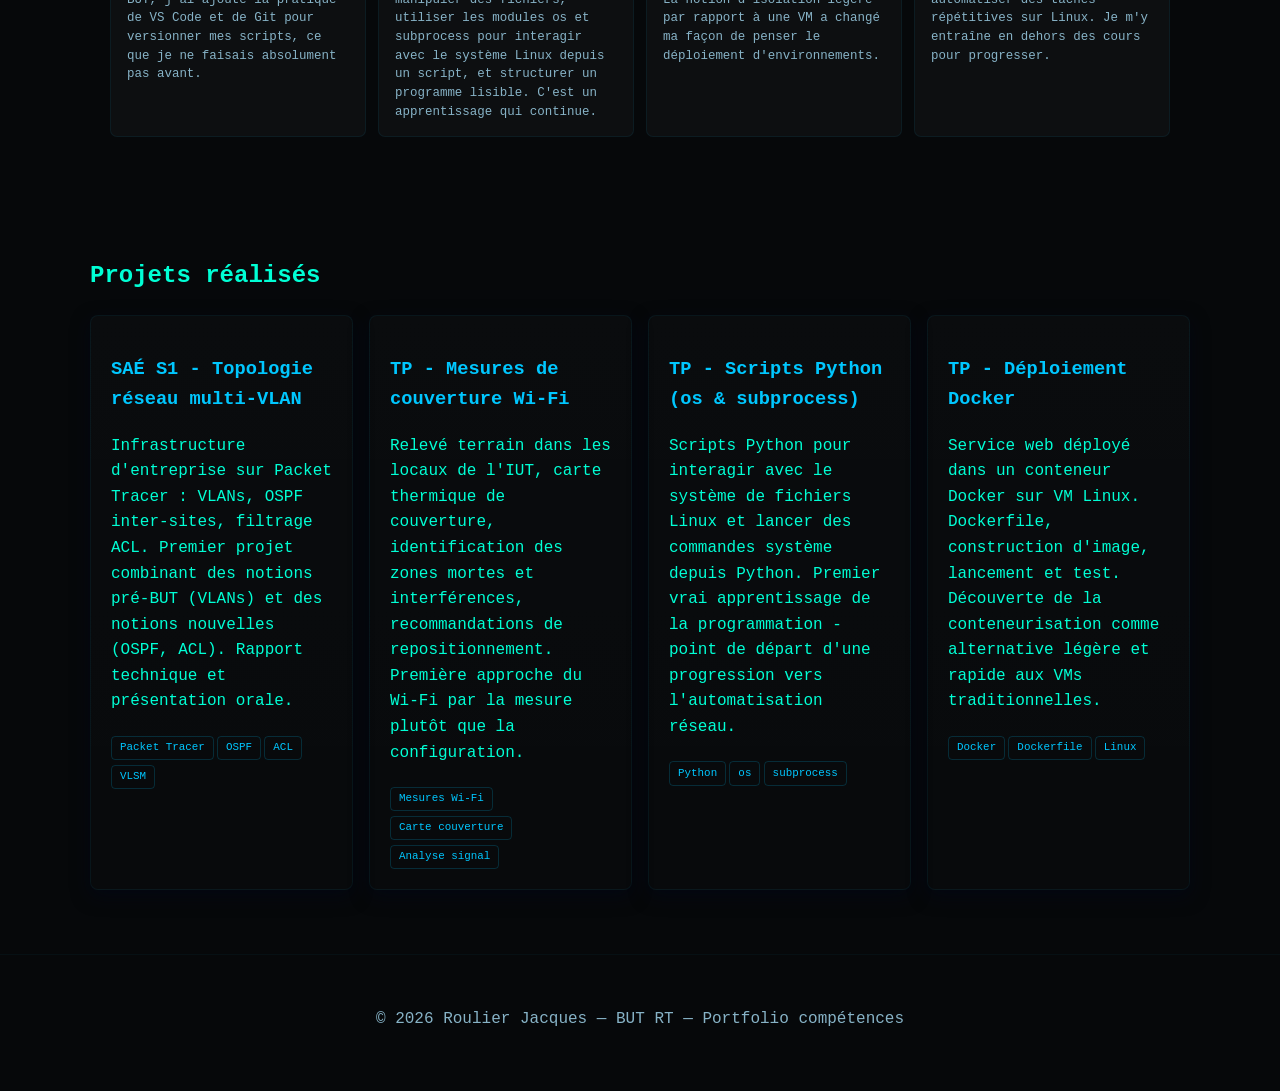
==== commit 8f42f5a7: "Fix punctuation and formatting in index.html" ====
--- a/index.html
+++ b/index.html
@@ -33,10 +33,10 @@
 
 		<section id="accueil" class="hero">
 			<div class="container">
-				<h2>Étudiant en 1ère année — BUT Réseaux &amp; Télécommunications</h2>
+				<h2>Étudiant en 1ère année - BUT Réseaux &amp; Télécommunications</h2>
 				<p class="lead">
 					Spécialisation : Administration Réseau &amp; Systèmes.<br>
-					Titulaire d'un <strong>Bac Pro Systèmes Numériques</strong> — 3 stages et un CDD en service informatique.
+					Titulaire d'un <strong>Bac Pro Systèmes Numériques</strong> - 3 stages et un CDD en service informatique.
 				</p>
 				<p>
 					<a class="btn" href="#competences">Mes compétences</a>
@@ -77,9 +77,9 @@
 					<div class="tl-desc">Déploiement de postes, Active Directory, maintenance réseau quotidienne.</div>
 				</div>
 				<div class="tl-item">
-					<div class="tl-date">2024 – présent</div>
-					<div class="tl-title">BUT Réseaux &amp; Télécommunications — 1ère année</div>
-					<div class="tl-desc">ACLs, OSPF, mesures Wi-Fi, Python, Docker — nouveautés apportées par le BUT.</div>
+					<div class="tl-date">2024 - présent</div>
+					<div class="tl-title">BUT Réseaux &amp; Télécommunications - 1ère année</div>
+					<div class="tl-desc">ACLs, OSPF, mesures Wi-Fi, Python, Docker - nouveautés apportées par le BUT.</div>
 				</div>
 			</div>
 		</section>
@@ -102,9 +102,9 @@
 			</div>
 
 			<nav class="comp-nav" aria-label="Navigation compétences">
-				<a href="#c1">C1 — Administrer</a>
-				<a href="#c2">C2 — Connecter</a>
-				<a href="#c3">C3 — Programmer</a>
+				<a href="#c1">C1 - Administrer</a>
+				<a href="#c2">C2 - Connecter</a>
+				<a href="#c3">C3 - Programmer</a>
 			</nav>
 
 			<!-- C1 -->
@@ -113,11 +113,11 @@
 					<div class="competence-badge">C1</div>
 					<div>
 						<h3 class="competence-title">Administrer les réseaux et l'Internet</h3>
-						<p class="competence-subtitle">Compétence 1 — Référentiel BUT RT 2021</p>
+						<p class="competence-subtitle">Compétence 1 - Référentiel BUT RT 2021</p>
 						<div class="level-bar">
 							<span>Niveau</span>
 							<div class="bar-track"><div class="bar-fill" style="width:75%"></div></div>
-							<span>Solide — base pré-BUT + ACL &amp; OSPF acquis en IUT</span>
+							<span>Solide - base pré-BUT + ACL &amp; OSPF acquis en IUT</span>
 						</div>
 					</div>
 				</div>
@@ -148,9 +148,9 @@
 							<div class="ac-label">Configurer les équipements actifs (VLANs, routage statique)</div>
 							<div class="ac-desc">
 								La configuration de switchs (VLANs, ports trunk/access) et le routage statique,
-								je les pratiquais déjà en stage et en CDD sur des équipements réels.
+								je les pratiquais déjà pendant le Bac Pro sur des équipements réels.
 								Le BUT a formalisé ces pratiques sur Packet Tracer en y ajoutant
-								une rigueur documentaire (rapport, schéma logique) que je n'avais pas en entreprise.
+								une rigueur documentaire (rapport, schéma logique) que je n'avais pas en Bac Pro.
 							</div>
 						</div>
 						<div class="ac-item">
@@ -170,7 +170,7 @@
 							<div class="ac-code">AC11-04</div>
 							<div class="ac-label">Mettre en œuvre le routage dynamique (OSPF)</div>
 							<div class="ac-desc">
-								OSPF est également nouveau — en stage et CDD, le routage dynamique était
+								OSPF est également nouveau, en stage et CDD le routage dynamique était
 								géré par des personnes plus expérimentées. En TP, j'ai configuré OSPF
 								sur plusieurs routeurs Cisco IOS dans une topologie multi-sites,
 								observé la convergence et interprété la table de routage résultante.
@@ -185,26 +185,16 @@
 						<p>
 							Intervention sur le réseau local : remplacement d'un switch, vérification des VLANs
 							par service (voix / données), tests de connectivité. Une situation que je maîtrisais
-							bien grâce à mes stages — j'ai pu être autonome rapidement.
+							bien grâce à mes stages j'ai pu être autonome rapidement.
 						</p>
 						<div><span class="tag">VLANs</span><span class="tag">Switch managé</span><span class="tag">Environnement réel</span></div>
-					</div>
-					<div class="situation-card">
-						<h4>SAÉ S1 — Topologie réseau simulée (IUT)</h4>
-						<p>
-							En binôme sur Packet Tracer : infrastructure d'entreprise avec adressage VLSM,
-							VLANs, routage OSPF entre deux sites et filtrage ACL. Première fois que je combinais
-							des notions connues (VLANs) avec des notions nouvelles (OSPF, ACL) dans un projet complet.
-							Rapport technique et présentation orale.
-						</p>
-						<div><span class="tag">Packet Tracer</span><span class="tag">OSPF</span><span class="tag">ACL</span><span class="tag">VLSM</span></div>
 					</div>
 				</div>
 
 				<div id="c1-ce" class="tab-panel">
 					<ul class="ce-list">
 						<li>En respectant les principes fondamentaux des architectures réseau (couches, protocoles, adressage)</li>
-						<li>En tenant compte des contraintes de sécurité — notamment via le filtrage ACL pour contrôler les flux</li>
+						<li>En tenant compte des contraintes de sécurité notamment via le filtrage ACL pour contrôler les flux</li>
 						<li>En documentant les configurations et topologies pour assurer la maintenabilité</li>
 						<li>En utilisant des outils de simulation (Packet Tracer) pour valider les configurations</li>
 						<li>En adoptant une démarche méthodique de diagnostic (ping, traceroute, show ip route, show access-lists)</li>
@@ -215,20 +205,20 @@
 					<div class="reflexion-block">
 						<strong>Ce que je savais avant, ce que le BUT m'a vraiment apporté :</strong><br><br>
 						Avant le BUT, les VLANs et la configuration de switchs faisaient partie de mon quotidien
-						en stage et en CDD. Je n'avais pas de lacune à ce niveau — j'intervenais sur des
+						en Bac Pro. Je n'avais pas de lacune à ce niveau j'intervenais sur des
 						équipements réels avec une bonne autonomie.<br><br>
 						Ce que le BUT m'a vraiment apporté, c'est d'abord les <strong>ACLs</strong>. Je savais
 						que le filtrage réseau existait, mais je ne l'avais jamais configuré moi-même.
 						Comprendre la logique de traitement (lecture séquentielle des règles, deny implicite
 						final) m'a donné une vision beaucoup plus précise de ce que fait réellement un routeur
-						sur le trafic — et m'a fait comprendre pourquoi certaines communications échouaient
+						sur le trafic et m'a fait comprendre pourquoi certaines communications échouaient
 						sans raison apparente dans mes anciens environnements de stage.<br><br>
 						<strong>OSPF</strong> a aussi été une vraie découverte : en entreprise, le routage
 						dynamique était géré par des gens plus expérimentés. Comprendre comment les routeurs
 						échangent leurs routes et convergent automatiquement m'a aidé à comprendre des
 						comportements réseau que j'observais sans pouvoir les expliquer avant.<br><br>
 						Ce que je veux approfondir : la sécurité réseau plus avancée (pare-feu étatique, DMZ)
-						et la supervision (Zabbix) que j'aborderai en S2/S3.
+						et la supervision (Zabbix) que j'aborderai en S3/S4.
 					</div>
 				</div>
 			</div>
@@ -239,7 +229,7 @@
 					<div class="competence-badge">C2</div>
 					<div>
 						<h3 class="competence-title">Connecter les entreprises et les usagers</h3>
-						<p class="competence-subtitle">Compétence 2 — Référentiel BUT RT 2021</p>
+						<p class="competence-subtitle">Compétence 2 - Référentiel BUT RT 2021</p>
 						<div class="level-bar">
 							<span>Niveau</span>
 							<div class="bar-track"><div class="bar-fill" style="width:70%"></div></div>
@@ -275,7 +265,7 @@
 							<div class="ac-desc">
 								Le NAT/PAT et SSH (y compris l'authentification par clé) faisaient partie
 								de mes pratiques en stage et CDD. En BUT, ces notions ont été abordées avec
-								une compréhension théorique plus solide du fonctionnement interne — pourquoi
+								une compréhension théorique plus solide du fonctionnement interne pourquoi
 								le NAT traduit les adresses, pas seulement comment le configurer.
 							</div>
 						</div>
@@ -298,8 +288,7 @@
 							<div class="ac-desc">
 								Les cours sur les technologies d'accès (xDSL, FTTH, 4G/5G) et l'architecture
 								des opérateurs (FAI, peering, transit) m'ont donné une vision que je n'avais
-								pas : avant le BUT, Internet commençait pour moi à la box ou au routeur de
-								bordure — je ne savais pas ce qui se passait au-delà.
+								pas.
 							</div>
 						</div>
 					</div>
@@ -307,26 +296,16 @@
 
 				<div id="c2-sit" class="tab-panel">
 					<div class="situation-card">
-						<h4>Stage 1 — Installation réseau sur site</h4>
+						<h4>Stage 1 - Installation réseau sur site</h4>
 						<p>
 							Déploiement d'un nouveau site : passage de câbles, raccordement des prises
-							murales, tests de continuité, étiquetage de la baie. Situation maîtrisée —
+							murales, tests de continuité, étiquetage de la baie. Situation maîtrisée
 							j'ai pu être efficace et autonome dès le premier jour.
 						</p>
 						<div><span class="tag">Câblage structuré</span><span class="tag">Baie de brassage</span><span class="tag">Environnement réel</span></div>
 					</div>
 					<div class="situation-card">
-						<h4>CDD — Accès distant (NAT, SSH)</h4>
-						<p>
-							Configuration d'accès distants pour les utilisateurs : NAT sur le routeur, SSH
-							avec clés, guide utilisateur. C'est là que j'ai compris que même une configuration
-							correcte est inutile sans documentation claire — les appels au support
-							provenaient du manque d'explication, pas de problèmes techniques.
-						</p>
-						<div><span class="tag">NAT</span><span class="tag">SSH</span><span class="tag">Documentation</span></div>
-					</div>
-					<div class="situation-card">
-						<h4>TP IUT — Mesures de couverture Wi-Fi</h4>
+						<h4>SAE S1 - Mesures de couverture Wi-Fi</h4>
 						<p>
 							Relevé de signal dans les locaux de l'IUT, génération d'une carte thermique,
 							identification des zones mortes et des sources d'interférences entre canaux.
@@ -351,18 +330,18 @@
 					<div class="reflexion-block">
 						<strong>Ce que je savais avant, ce que le BUT m'a vraiment apporté :</strong><br><br>
 						C2 est la compétence où j'avais le plus de bagage avant d'arriver en BUT. Le câblage,
-						le NAT, SSH — c'est du quotidien pratiqué en stage et en CDD. Arriver à l'IUT
+						SSH c'est du quotidien pratiqué en Bac Pro, stage et en CDD. Arriver à l'IUT
 						avec cette expérience m'a permis d'être à l'aise sur les TP dès le début et de
 						me concentrer sur ce qui était vraiment nouveau pour moi.<br><br>
 						Ce que le BUT m'a vraiment apporté ici, c'est la <strong>mesure Wi-Fi</strong>.
 						Je savais configurer un point d'accès, mais je n'avais jamais pensé à <em>mesurer</em>
 						et <em>valider</em> la couverture. Générer une carte thermique, identifier les zones
-						mortes, comprendre les interférences entre canaux — c'est une approche méthodique
+						mortes, comprendre les interférences entre canaux c'est une approche méthodique
 						que je ne connaissais pas. Elle m'a appris qu'un déploiement Wi-Fi sans mesure
 						de validation est un déploiement fait à moitié.<br><br>
 						Les cours sur les technologies opérateurs m'ont aussi donné une vision que je
 						n'avais pas : avant, Internet commençait à la box. Maintenant je comprends ce
-						qui se passe derrière — FAI, peering, transit, backbone.<br><br>
+						qui se passe derrière FAI, peering, transit, backbone.<br><br>
 						Ce que je veux approfondir : les protocoles Wi-Fi avancés (Wi-Fi 6, roaming) et
 						la qualité de service (QoS) pour la voix et la vidéo.
 					</div>
@@ -375,11 +354,11 @@
 					<div class="competence-badge">C3</div>
 					<div>
 						<h3 class="competence-title">Créer des outils et applications pour les R&T</h3>
-						<p class="competence-subtitle">Compétence 3 — Référentiel BUT RT 2021</p>
+						<p class="competence-subtitle">Compétence 3 - Référentiel BUT RT 2021</p>
 						<div class="level-bar">
 							<span>Niveau</span>
 							<div class="bar-track"><div class="bar-fill" style="width:45%"></div></div>
-							<span>Compétence majoritairement nouvelle — en progression active</span>
+							<span>Compétence majoritairement nouvelle - en progression active</span>
 						</div>
 					</div>
 				</div>
@@ -399,7 +378,7 @@
 							<div class="ac-label">Utiliser un environnement de développement et des VMs</div>
 							<div class="ac-desc">
 								Les machines virtuelles (VirtualBox) étaient déjà un outil que j'utilisais
-								avant le BUT — pour tester des configurations réseau et isoler des environnements.
+								avant le BUT pour tester des configurations réseau et isoler des environnements.
 								En BUT, j'ai ajouté la pratique de VS Code et de Git pour versionner mes
 								scripts, ce que je ne faisais absolument pas avant.
 							</div>
@@ -421,7 +400,7 @@
 							<div class="ac-code">AC13-03</div>
 							<div class="ac-label">Déployer des services avec Docker</div>
 							<div class="ac-desc">
-								Docker est entièrement nouveau — découvert en IUT. J'ai appris à écrire un
+								Docker est entièrement nouveau découvert en IUT. J'ai appris à écrire un
 								<code>Dockerfile</code>, construire une image, lancer un conteneur et
 								déployer un service simple. La notion d'isolation légère par rapport à
 								une VM a changé ma façon de penser le déploiement d'environnements.
@@ -443,17 +422,17 @@
 
 				<div id="c3-sit" class="tab-panel">
 					<div class="situation-card">
-						<h4>TP IUT — Scripts Python : fichiers et système</h4>
+						<h4>TP IUT - Scripts Python : fichiers et système</h4>
 						<p>
 							Écriture de scripts Python utilisant <code>os</code> et <code>subprocess</code>
 							pour interagir avec le système de fichiers Linux et lancer des commandes système
-							depuis Python. Ces TP ont été mon vrai point d'entrée dans la programmation —
+							depuis Python. Ces TP ont été mon vrai point d'entrée dans la programmation
 							avant, je n'avais jamais écrit de code structuré hors HTML/CSS.
 						</p>
 						<div><span class="tag">Python</span><span class="tag">os</span><span class="tag">subprocess</span><span class="tag">Linux</span></div>
 					</div>
 					<div class="situation-card">
-						<h4>TP IUT — Déploiement d'un service avec Docker</h4>
+						<h4>TP IUT - Déploiement d'un service avec Docker</h4>
 						<p>
 							Écriture d'un Dockerfile, construction de l'image, lancement du conteneur et
 							vérification du service. Comparaison directe avec une VM : même isolation,
@@ -463,9 +442,9 @@
 						<div><span class="tag">Docker</span><span class="tag">Dockerfile</span><span class="tag">Linux</span></div>
 					</div>
 					<div class="situation-card">
-						<h4>Pratique personnelle — HTML/CSS (avant le BUT)</h4>
+						<h4>Pratique personnelle - HTML/CSS (avant le BUT)</h4>
 						<p>
-							Avant d'entrer en BUT RT, j'avais réalisé ce site portfolio en HTML/CSS —
+							Avant d'entrer en BUT RT, j'avais réalisé ce site portfolio en HTML/CSS
 							mon seul bagage en "développement" à l'époque. Ce portfolio en est la preuve
 							concrète, et illustre le chemin parcouru depuis : du HTML statique vers Python
 							et Docker grâce au BUT.
@@ -488,22 +467,22 @@
 					<div class="reflexion-block">
 						<strong>Ce que je savais avant, ce que le BUT m'a vraiment apporté :</strong><br><br>
 						C3 est la compétence où j'avais le moins de base en arrivant en BUT. Je connaissais
-						HTML/CSS pour faire des pages web statiques, et j'utilisais des VMs — mais je n'avais
+						HTML/CSS pour faire des pages web statiques, et j'utilisais des VMs mais je n'avais
 						jamais vraiment programmé. Pas de Python, pas de Bash, pas de Docker.<br><br>
 						Les TP Python m'ont confronté à une façon de penser que je n'avais pas : décomposer
 						un problème en étapes, écrire des instructions que la machine exécute dans l'ordre.
 						Les modules <code>os</code> et <code>subprocess</code> m'ont montré que Python
-						pouvait interagir directement avec le système Linux — ce qui ouvre la porte à
+						pouvait interagir directement avec le système Linux ce qui ouvre la porte à
 						l'<strong>automatisation des tâches réseau</strong>, qui est exactement ce qui
 						m'intéresse dans mon parcours RT.<br><br>
 						Docker a aussi été une révélation. Là où j'attendais plusieurs minutes le démarrage
 						d'une VM, un conteneur est opérationnel en secondes. Cette légèreté change
-						complètement l'approche du déploiement de services — et je comprends maintenant
+						complètement l'approche du déploiement de services et je comprends maintenant
 						pourquoi c'est devenu un standard dans les environnements professionnels.<br><br>
 						Je suis honnête sur mon niveau actuel : c'est la compétence où j'ai le plus de
 						progression devant moi. Mon objectif est de combiner Python et les bibliothèques
 						réseau (<code>socket</code>, <code>Netmiko</code>) pour automatiser la configuration
-						d'équipements — là où mes compétences C1 et C3 se rejoindraient concrètement.
+						d'équipements là où mes compétences C1 et C3 se rejoindraient concrètement.
 					</div>
 				</div>
 			</div>
@@ -514,22 +493,22 @@
 			<h2>Projets réalisés</h2>
 			<div class="grid">
 				<article class="card">
-					<h3>SAÉ S1 — Topologie réseau multi-VLAN</h3>
-					<p>Infrastructure d'entreprise sur Packet Tracer : VLSM, VLANs, OSPF inter-sites, filtrage ACL. Premier projet combinant des notions pré-BUT (VLANs) et des notions nouvelles (OSPF, ACL). Rapport technique et présentation orale.</p>
+					<h3>SAÉ S1 - Topologie réseau multi-VLAN</h3>
+					<p>Infrastructure d'entreprise sur Packet Tracer : VLANs, OSPF inter-sites, filtrage ACL. Premier projet combinant des notions pré-BUT (VLANs) et des notions nouvelles (OSPF, ACL). Rapport technique et présentation orale.</p>
 					<div><span class="tag">Packet Tracer</span><span class="tag">OSPF</span><span class="tag">ACL</span><span class="tag">VLSM</span></div>
 				</article>
 				<article class="card">
-					<h3>TP — Mesures de couverture Wi-Fi</h3>
+					<h3>TP - Mesures de couverture Wi-Fi</h3>
 					<p>Relevé terrain dans les locaux de l'IUT, carte thermique de couverture, identification des zones mortes et interférences, recommandations de repositionnement. Première approche du Wi-Fi par la mesure plutôt que la configuration.</p>
 					<div><span class="tag">Mesures Wi-Fi</span><span class="tag">Carte couverture</span><span class="tag">Analyse signal</span></div>
 				</article>
 				<article class="card">
-					<h3>TP — Scripts Python (os &amp; subprocess)</h3>
-					<p>Scripts Python pour interagir avec le système de fichiers Linux et lancer des commandes système depuis Python. Premier vrai apprentissage de la programmation — point de départ d'une progression vers l'automatisation réseau.</p>
+					<h3>TP - Scripts Python (os &amp; subprocess)</h3>
+					<p>Scripts Python pour interagir avec le système de fichiers Linux et lancer des commandes système depuis Python. Premier vrai apprentissage de la programmation - point de départ d'une progression vers l'automatisation réseau.</p>
 					<div><span class="tag">Python</span><span class="tag">os</span><span class="tag">subprocess</span></div>
 				</article>
 				<article class="card">
-					<h3>TP — Déploiement Docker</h3>
+					<h3>TP - Déploiement Docker</h3>
 					<p>Service web déployé dans un conteneur Docker sur VM Linux. Dockerfile, construction d'image, lancement et test. Découverte de la conteneurisation comme alternative légère et rapide aux VMs traditionnelles.</p>
 					<div><span class="tag">Docker</span><span class="tag">Dockerfile</span><span class="tag">Linux</span></div>
 				</article>
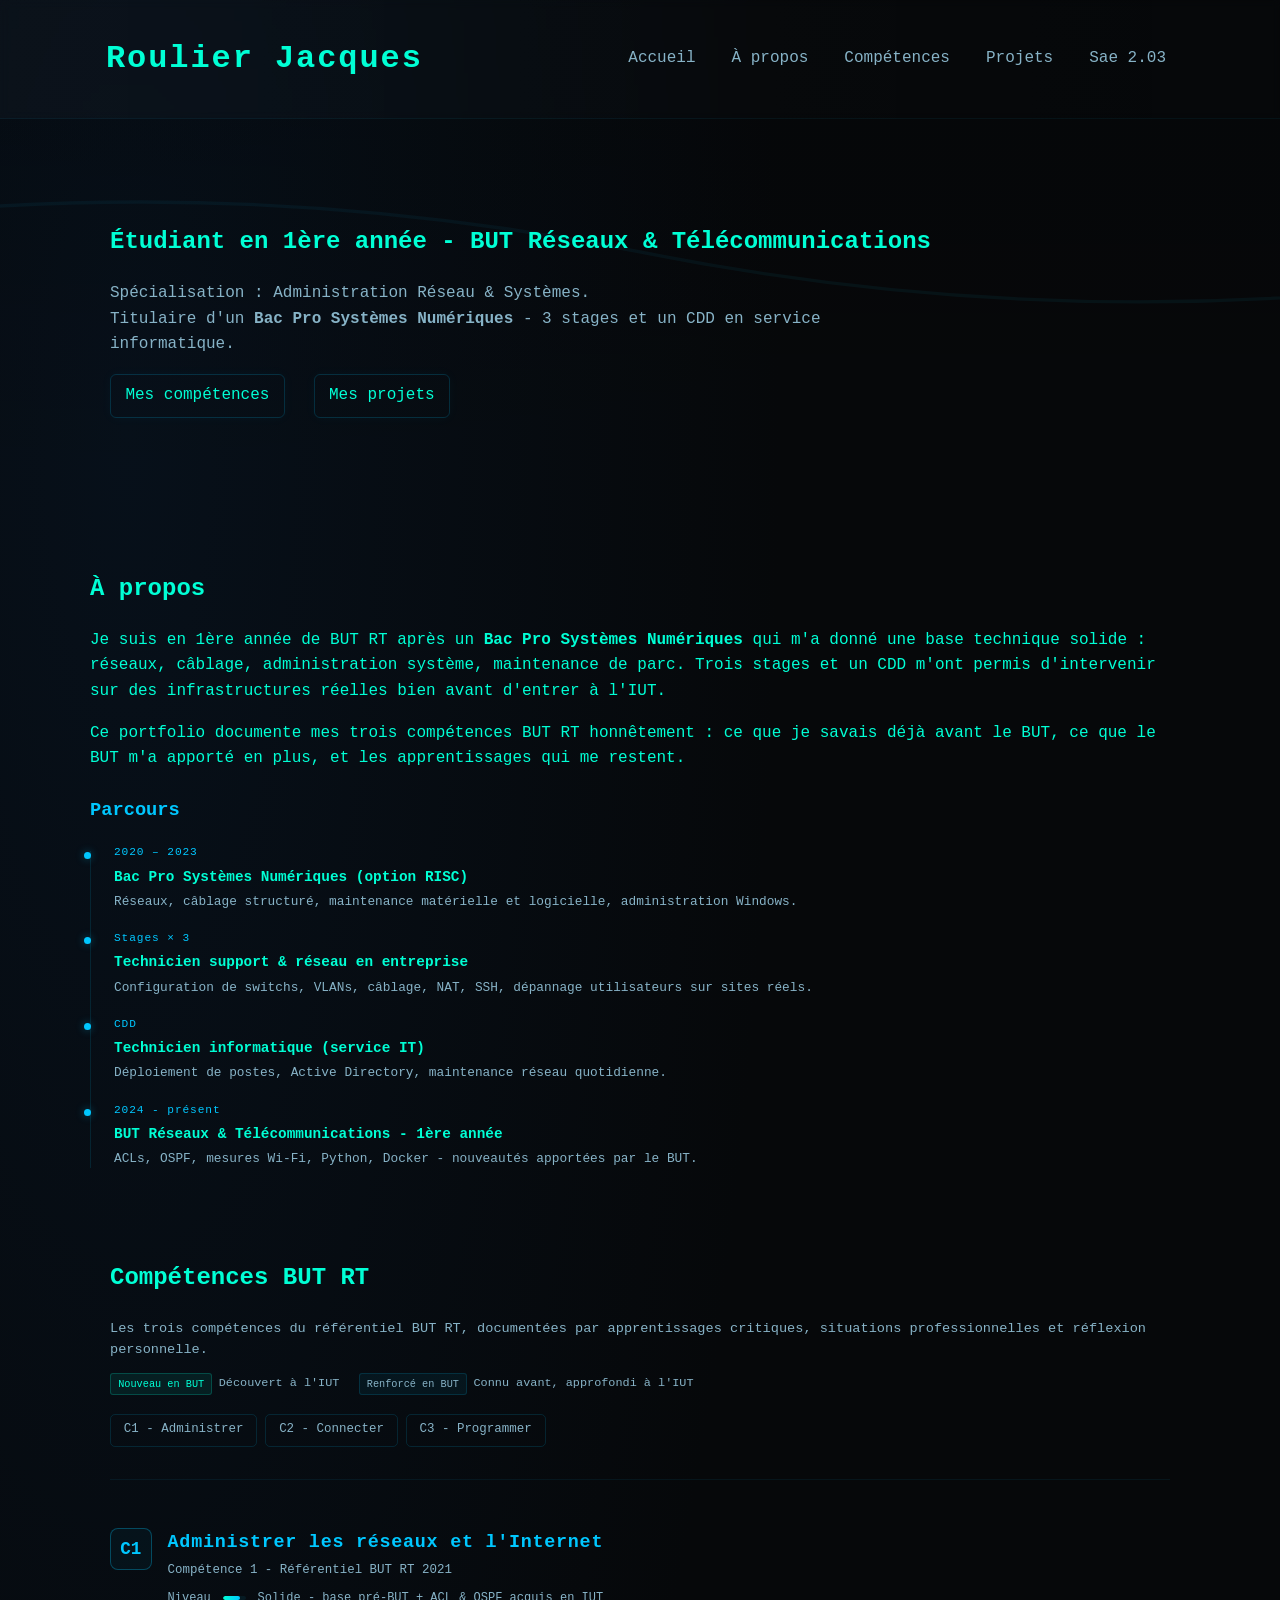
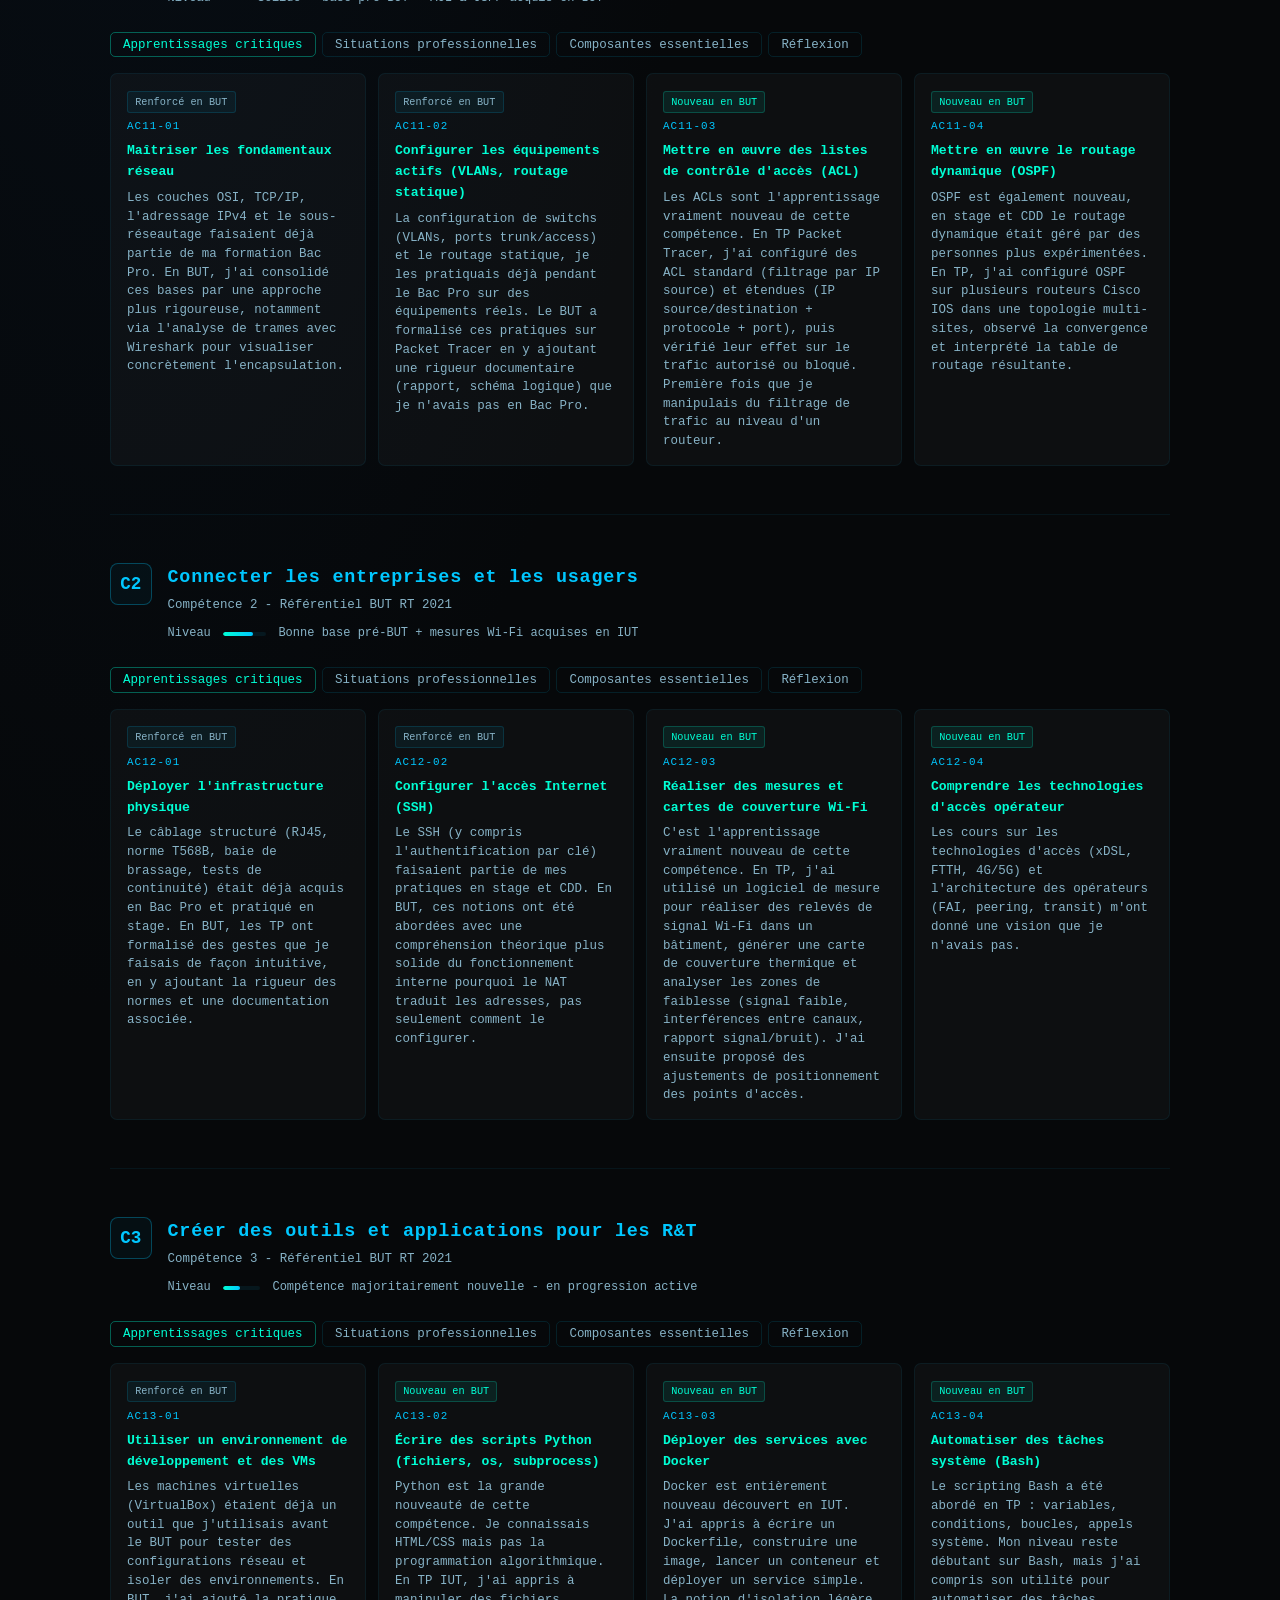
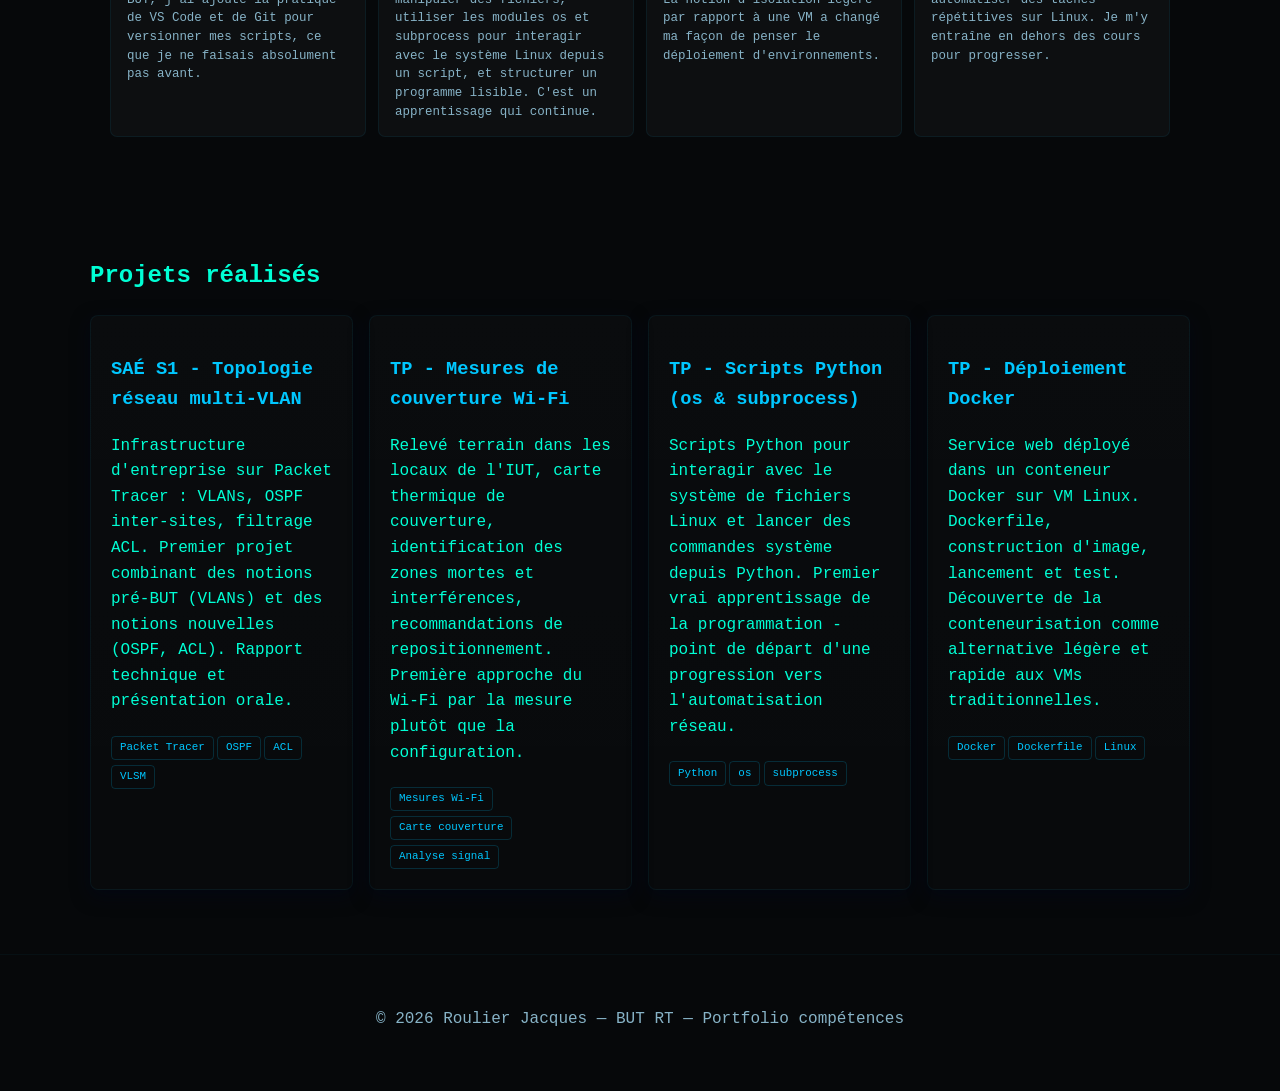
==== commit 6e47e59e: "Fix title format and update SSH description Updated the title and modified the Internet access confi" ====
--- a/index.html
+++ b/index.html
@@ -7,7 +7,7 @@
 	<meta name="description" content="Portfolio BUT RT — Roulier Jacques — Compétences et parcours.">
 	<meta name="author" content="Roulier Jacques">
 	<meta name="theme-color" content="#06080a">
-	<title>Portfolio — Roulier Jacques (BUT RT)</title>
+	<title>Portfolio - Roulier Jacques (BUT RT)</title>
 	<link rel="icon" href="favicon.ico">
 	<link rel="stylesheet" href="styles.css">
 </head>
@@ -261,9 +261,9 @@
 						<div class="ac-item">
 							<div class="ac-origin renforce">Renforcé en BUT</div>
 							<div class="ac-code">AC12-02</div>
-							<div class="ac-label">Configurer l'accès Internet (NAT/PAT, SSH)</div>
-							<div class="ac-desc">
-								Le NAT/PAT et SSH (y compris l'authentification par clé) faisaient partie
+							<div class="ac-label">Configurer l'accès Internet (SSH)</div>
+							<div class="ac-desc">
+								Le SSH (y compris l'authentification par clé) faisaient partie
 								de mes pratiques en stage et CDD. En BUT, ces notions ont été abordées avec
 								une compréhension théorique plus solide du fonctionnement interne pourquoi
 								le NAT traduit les adresses, pas seulement comment le configurer.
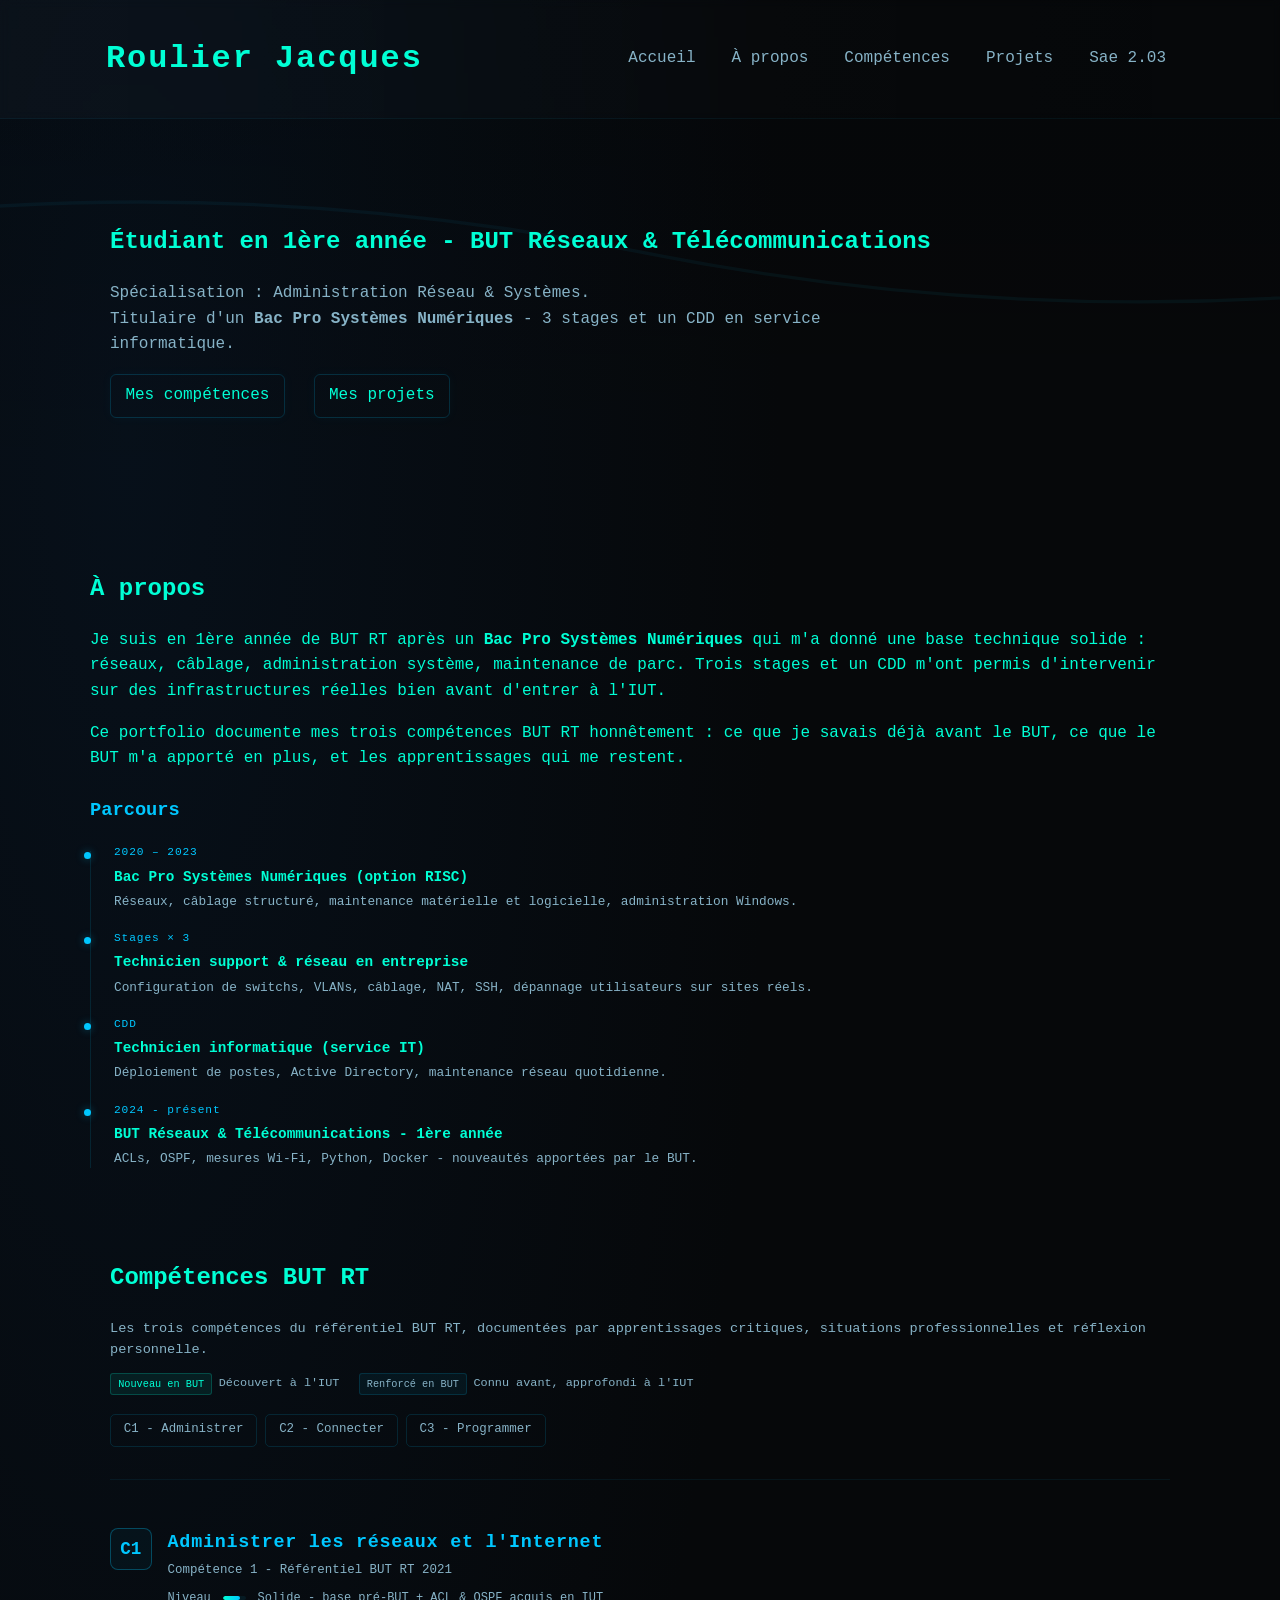
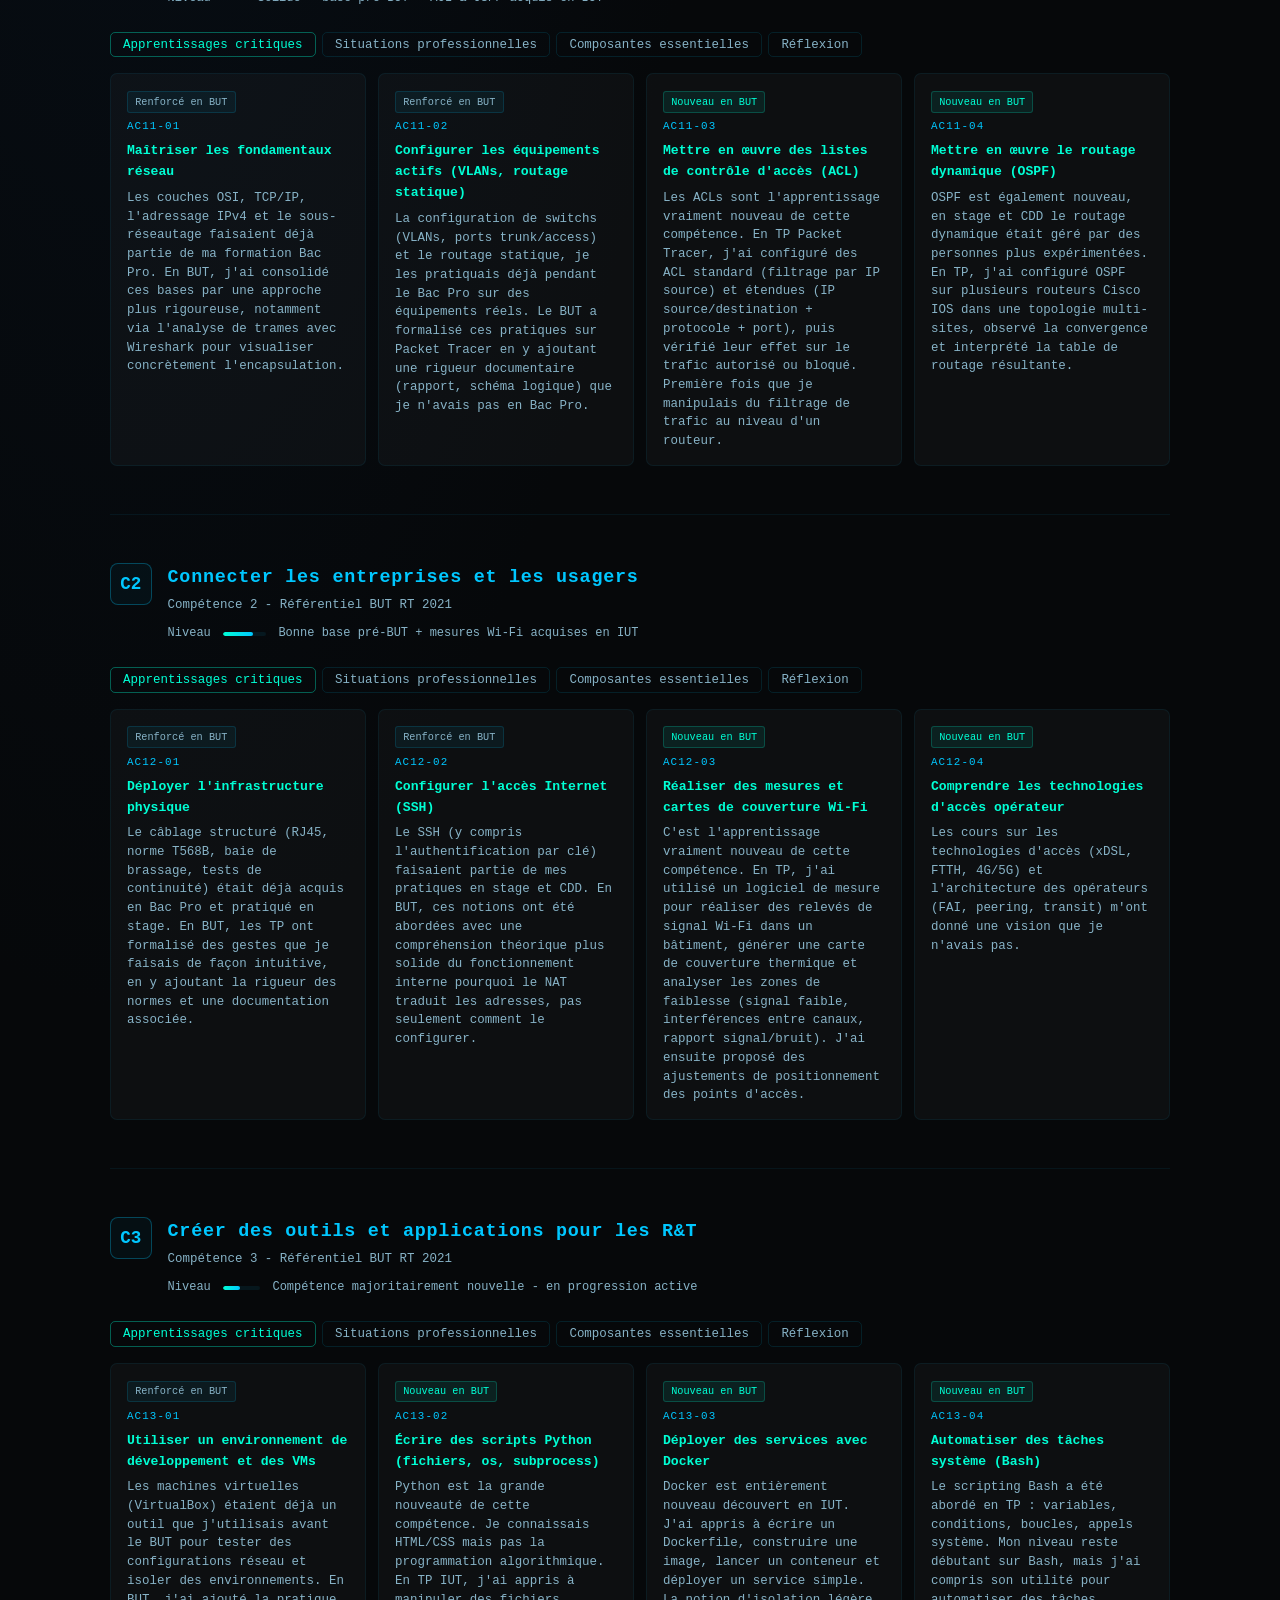
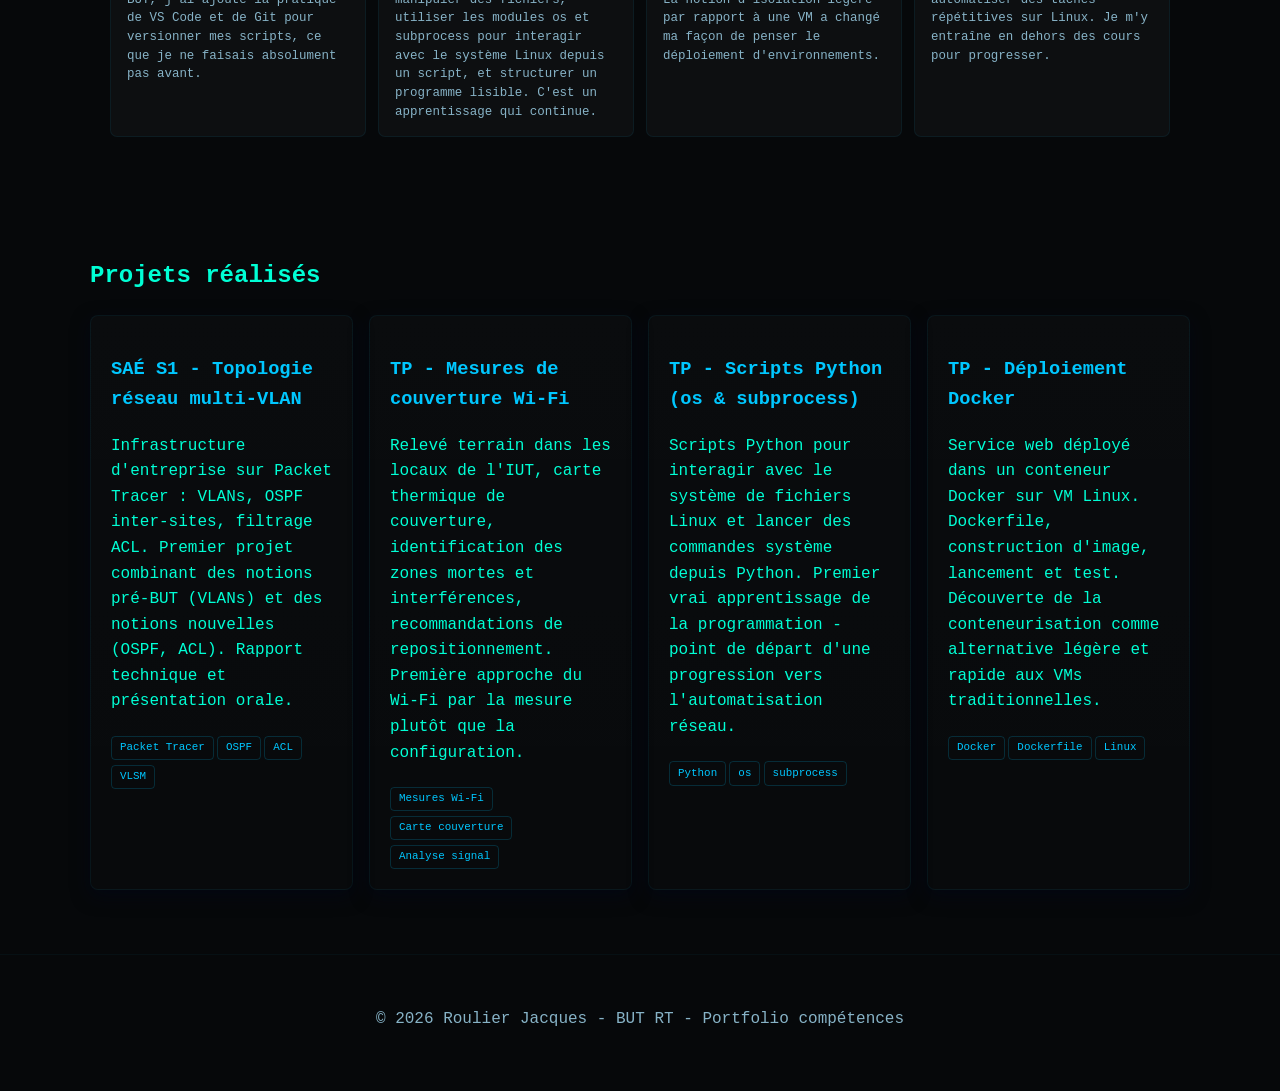
==== commit 98b7aea3: "Fix footer copyright formatting in index.html" ====
--- a/index.html
+++ b/index.html
@@ -519,7 +519,7 @@
 
 	<footer class="site-footer">
 		<div class="container">
-			<p>&copy; 2026 Roulier Jacques — BUT RT — Portfolio compétences</p>
+			<p>&copy; 2026 Roulier Jacques - BUT RT - Portfolio compétences</p>
 		</div>
 	</footer>
 
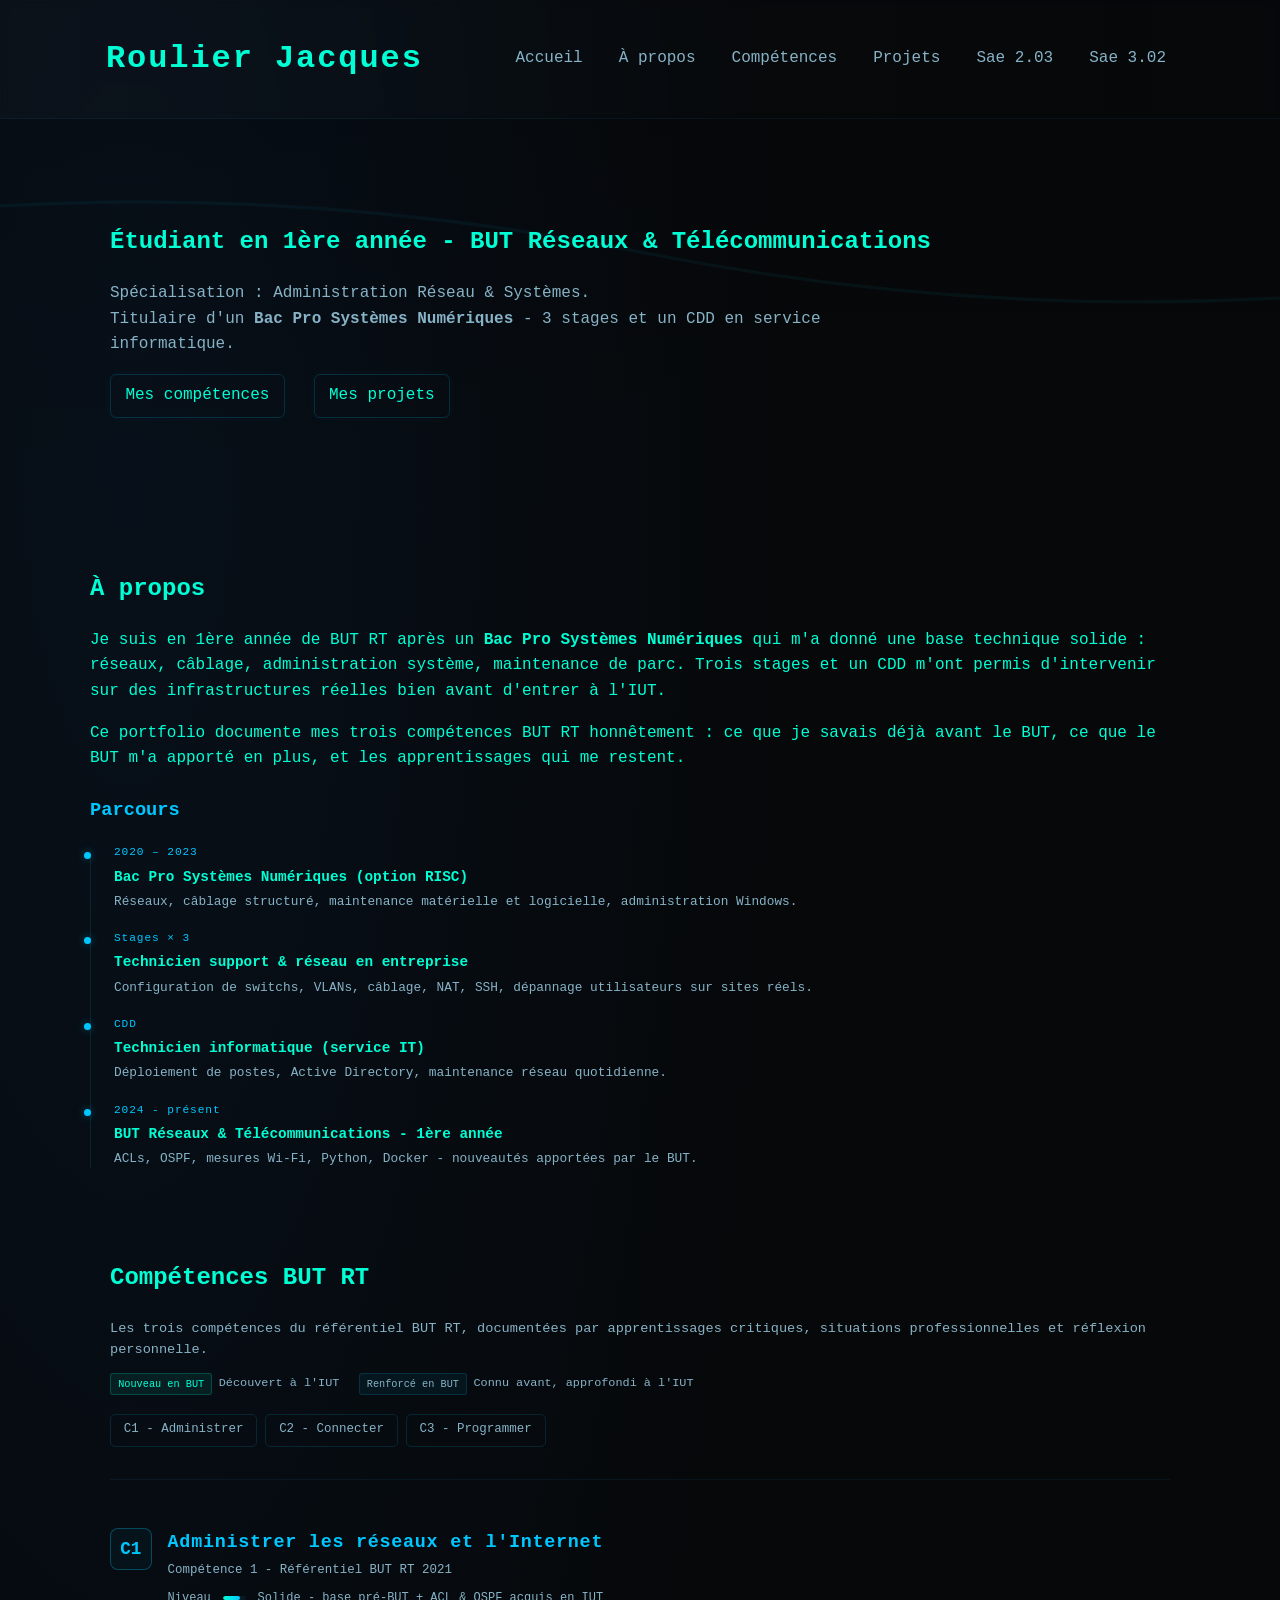
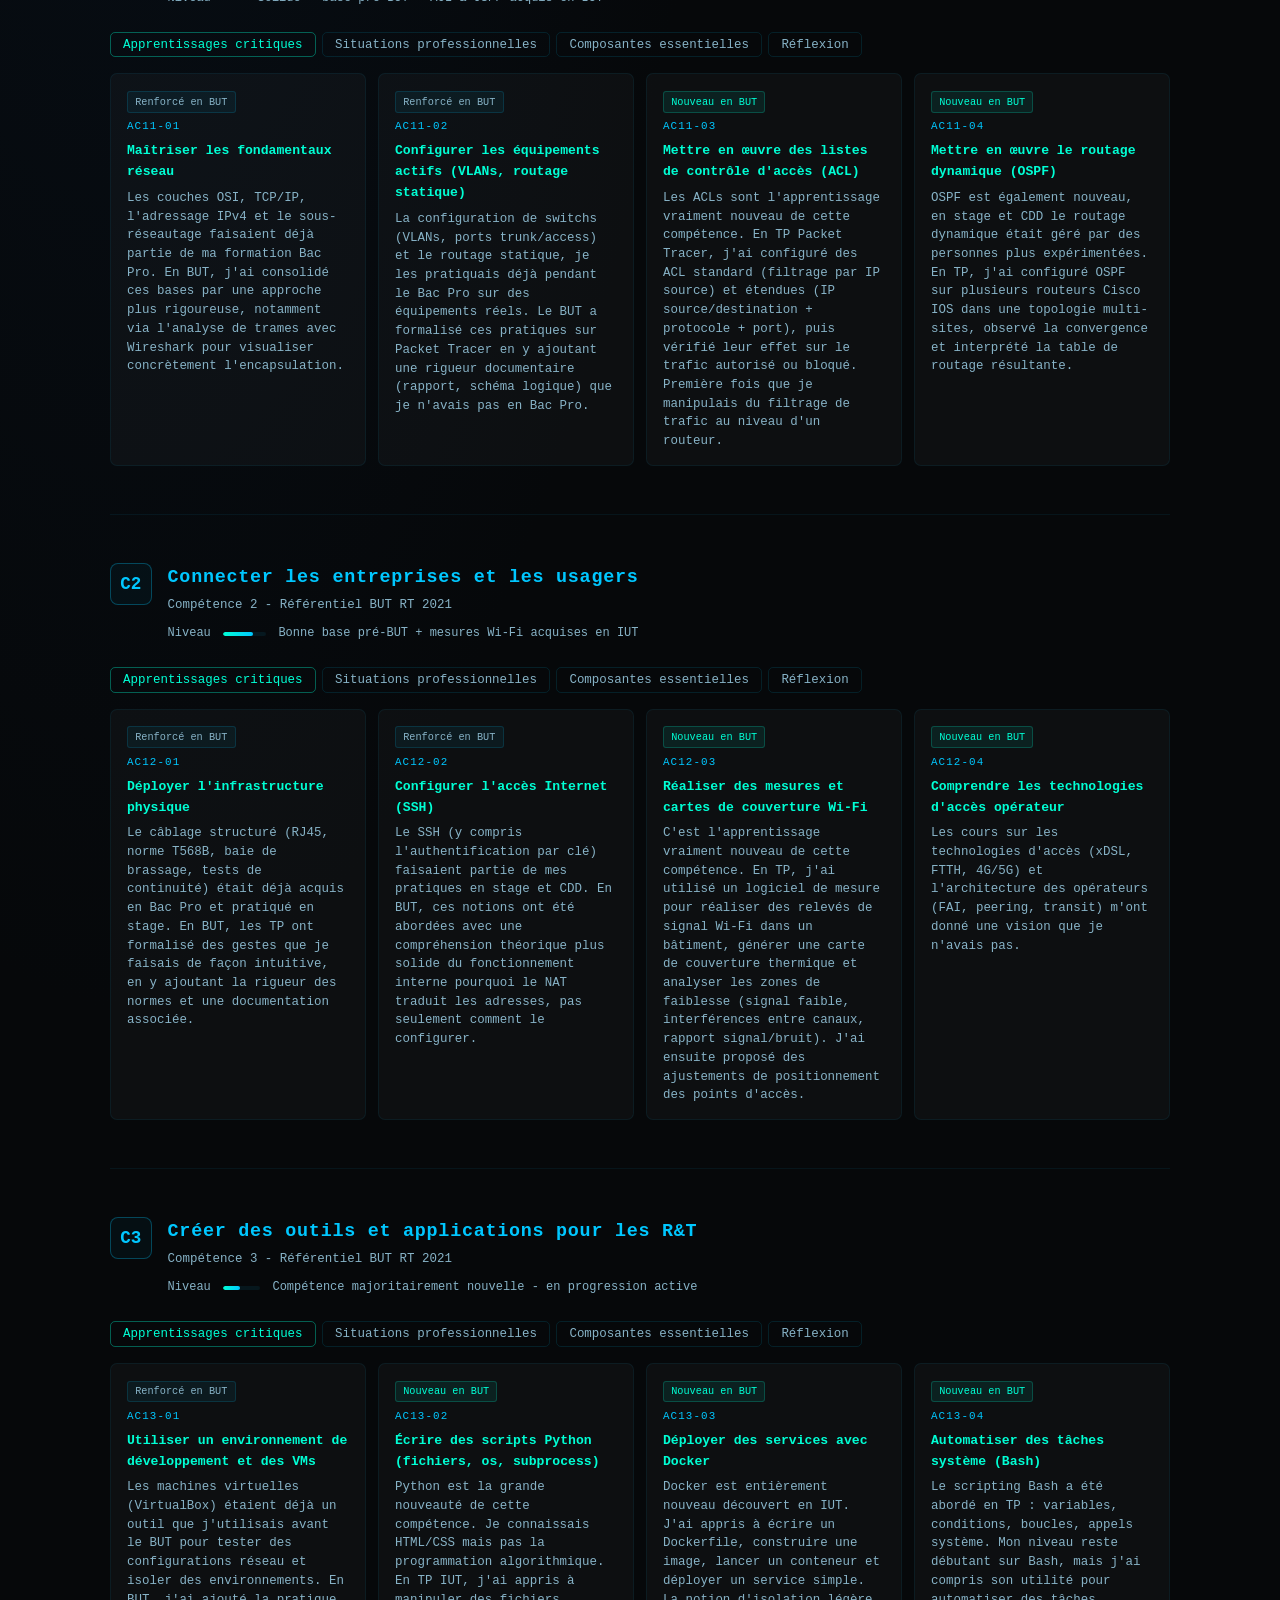
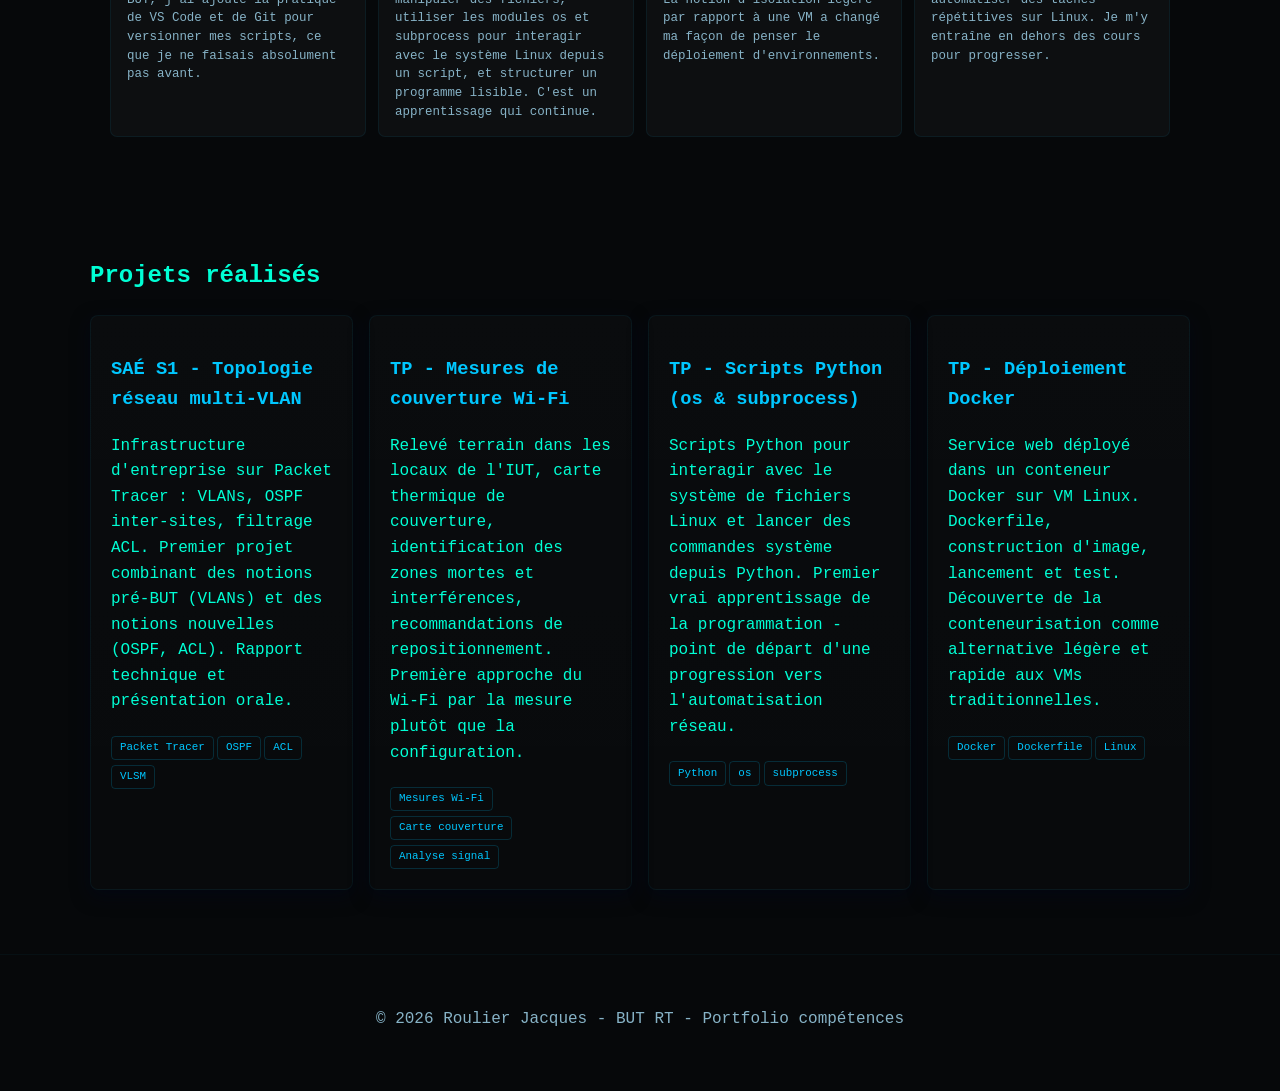
==== commit 235c4fdc: "Add link to Sae 3.02 in navigation" ====
--- a/index.html
+++ b/index.html
@@ -24,6 +24,7 @@
 					<li><a href="#competences">Compétences</a></li>
 					<li><a href="#projets">Projets</a></li>
 					<li><a href="sae2.03.html">Sae 2.03</a></li>
+					<li><a href="sae3.02.html">Sae 3.02</a></li>
 				</ul>
 			</nav>
 		</div>
